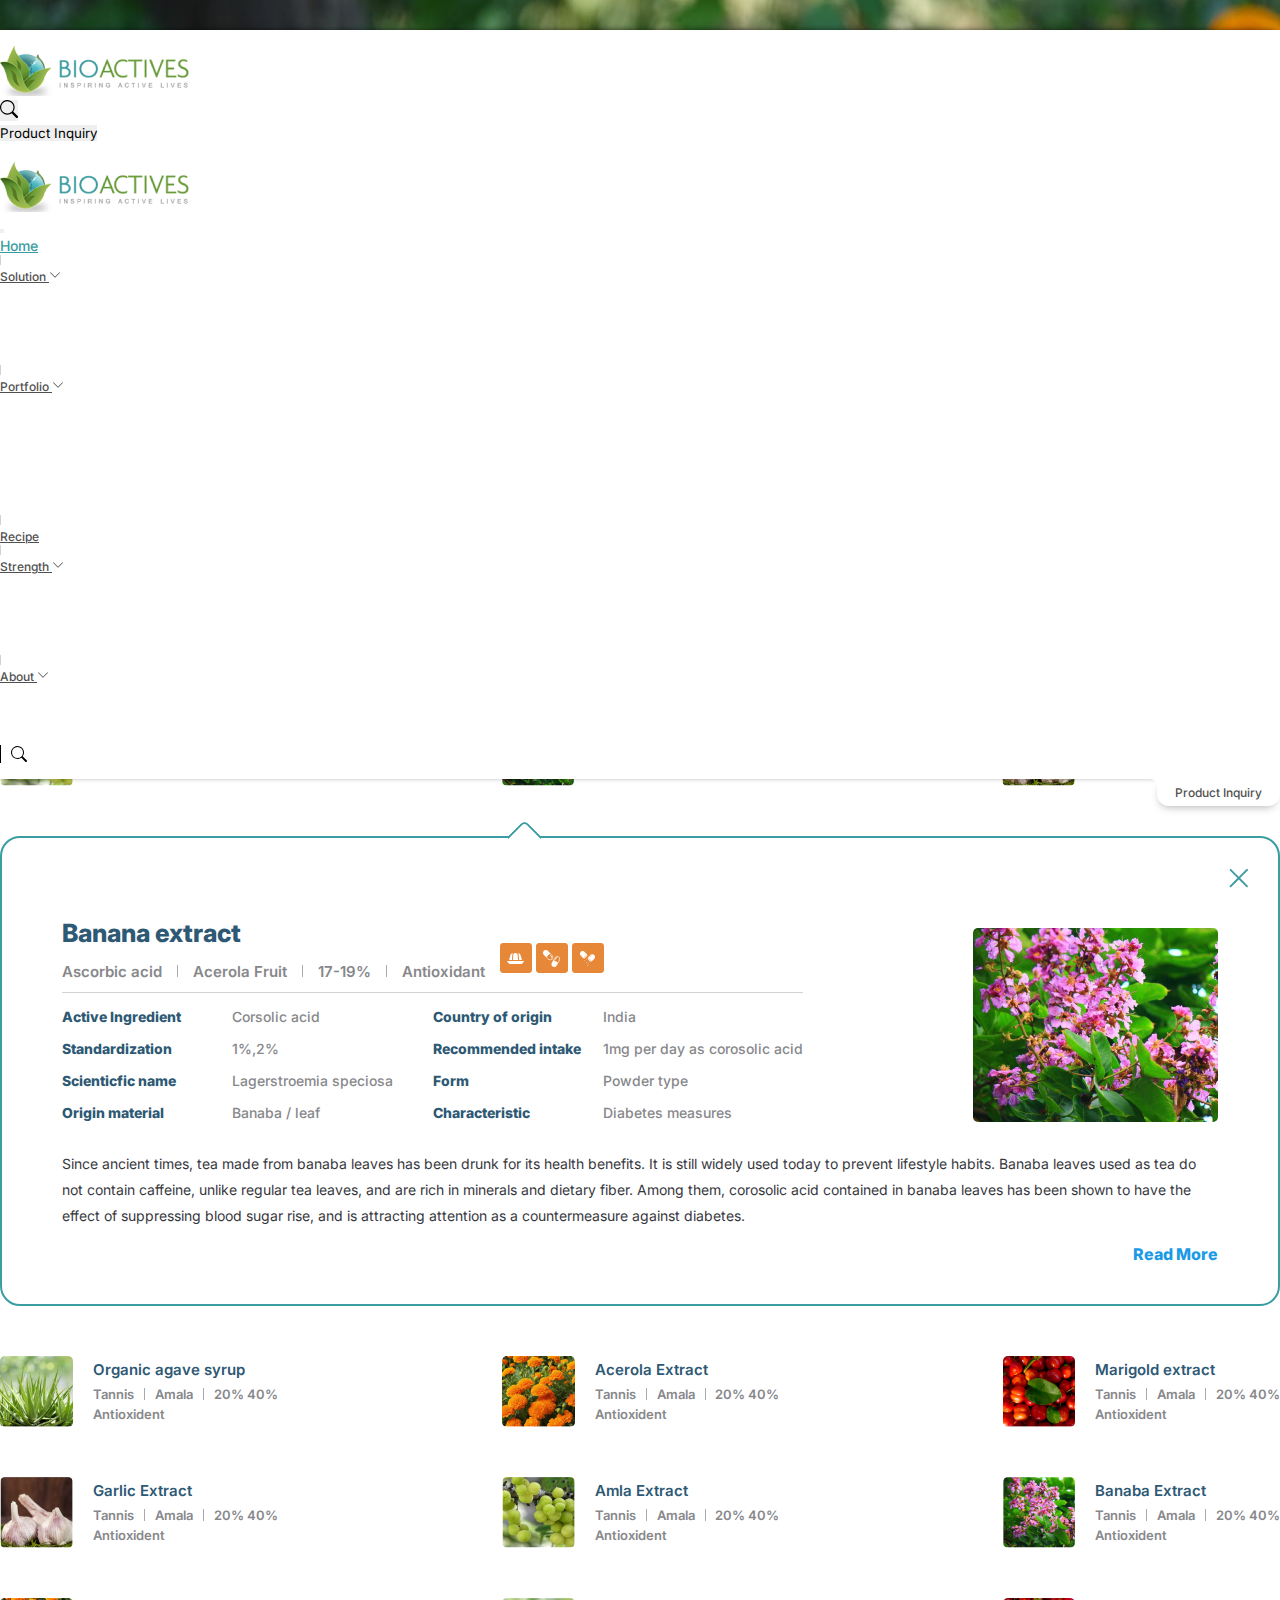
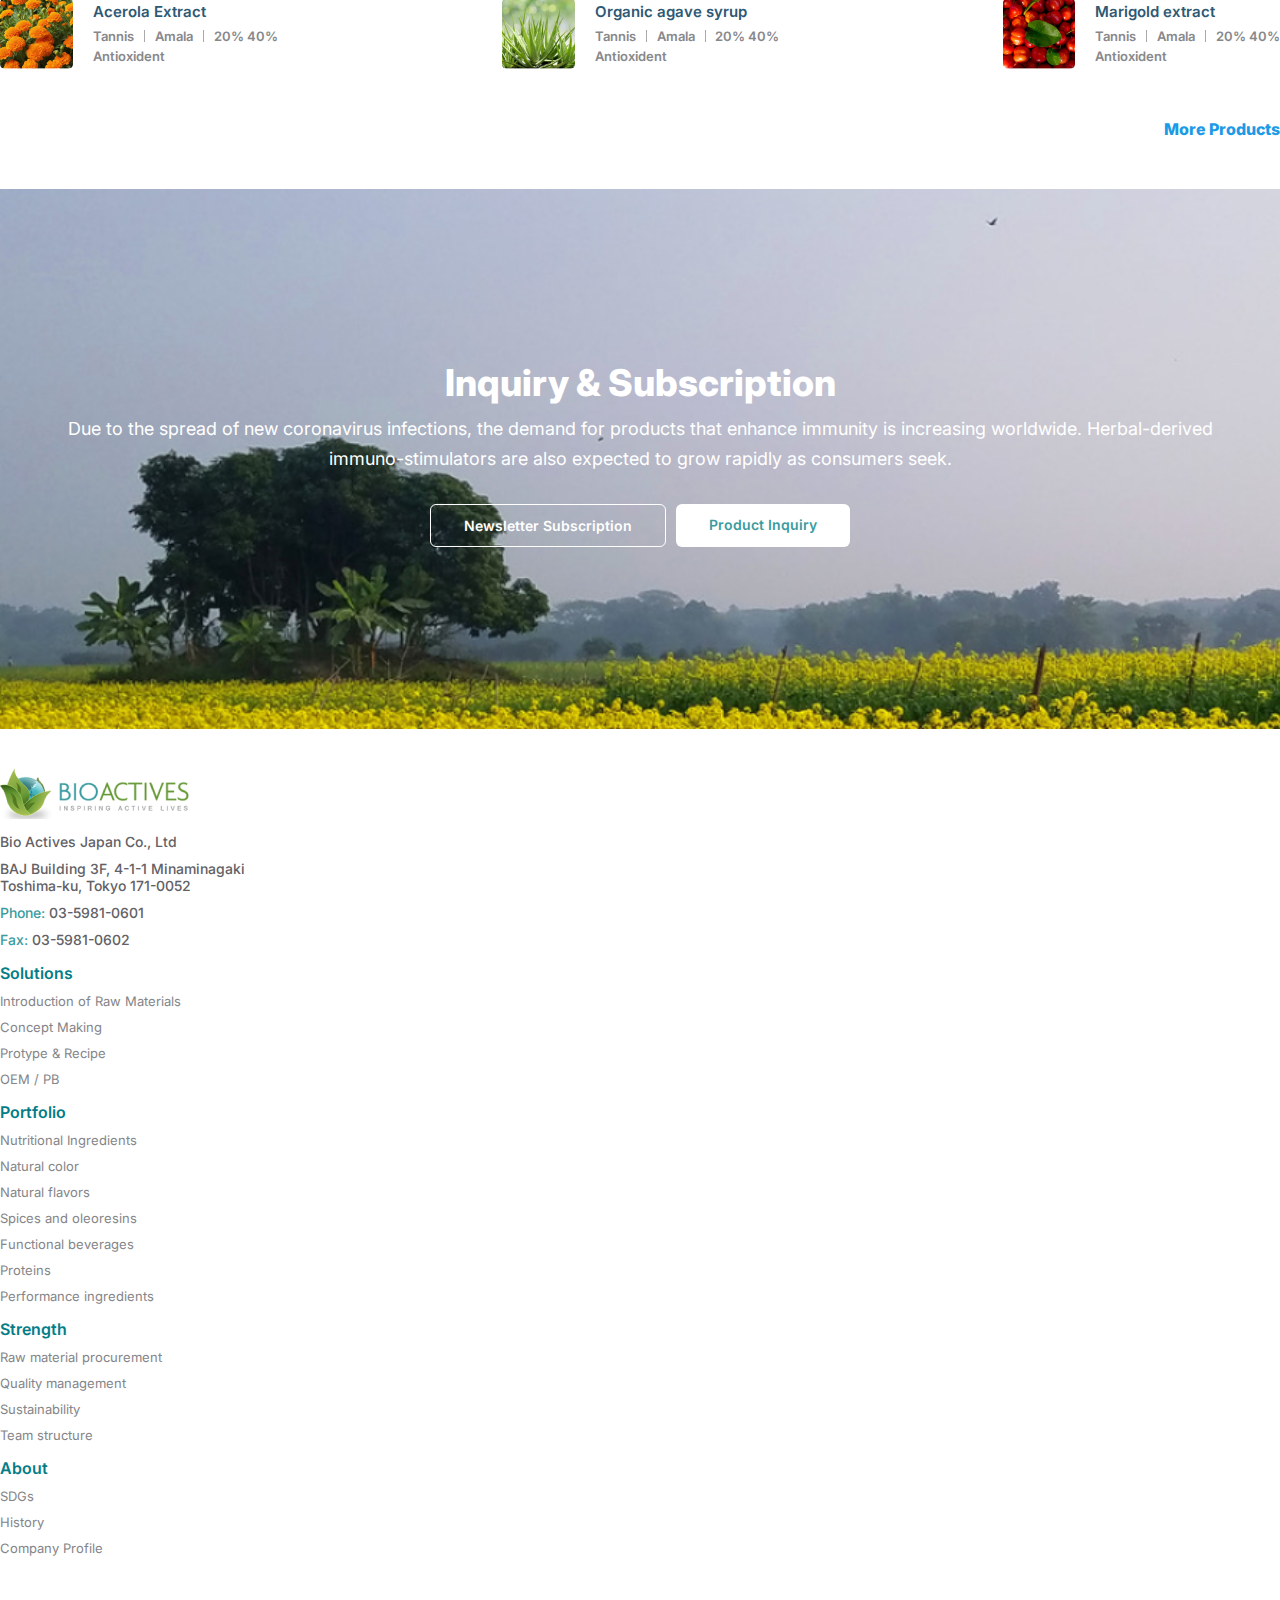
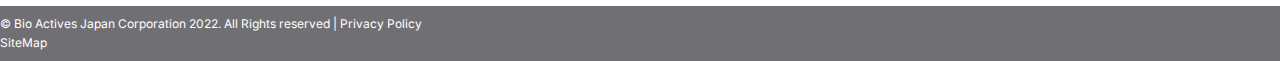
==== index.html @ 6de68b93 "27" ====
<!DOCTYPE html>
<html lang="en">
  <head>
    <meta charset="utf-8" />
    <meta name="viewport" content="width=device-width, initial-scale=1" />
    <title>Portfolio</title>
    <link
      href="https://cdn.jsdelivr.net/npm/bootstrap@5.2.3/dist/css/bootstrap.min.css"
      rel="stylesheet"
      integrity="sha384-rbsA2VBKQhggwzxH7pPCaAqO46MgnOM80zW1RWuH61DGLwZJEdK2Kadq2F9CUG65"
      crossorigin="anonymous"
    />
    <link rel="stylesheet" href="https://cdnjs.cloudflare.com/ajax/libs/font-awesome/6.1.1/css/all.min.css" integrity="sha512-KfkfwYDsLkIlwQp6LFnl8zNdLGxu9YAA1QvwINks4PhcElQSvqcyVLLD9aMhXd13uQjoXtEKNosOWaZqXgel0g==" crossorigin="anonymous" referrerpolicy="no-referrer" />
  
    <link rel="stylesheet" href="style.css" />
    <script src="custom.js"></script>

  </head>
  <body>
    <!-- Header Section -->

    <header id="header">
      <nav class="navbar navbar-expand-lg">
        <div class="container">
          <a class="navbar-brand" href="#">
            <img class="logo" src="images/bioactives-logo.png" alt="" />
          </a>
          <div class="mobile-header-items">
            <button class="navbar-toggler mob-search" type="button">
              <svg
                xmlns="http://www.w3.org/2000/svg"
                width="18"
                height="18"
                fill="currentColor"
                class="bi bi-search"
                viewBox="0 0 16 16"
              >
                <path
                  d="M11.742 10.344a6.5 6.5 0 1 0-1.397 1.398h-.001q.044.06.098.115l3.85 3.85a1 1 0 0 0 1.415-1.414l-3.85-3.85a1 1 0 0 0-.115-.1zM12 6.5a5.5 5.5 0 1 1-11 0 5.5 5.5 0 0 1 11 0"
                />
              </svg>
            </button>

            <div class="mob-search-border"></div>
            <button class="navbar-toggler mobile-inquiry-link" type="button">
              Product Inquiry
            </button>
            <div class="mob-search-border"></div>
            <button
              class="navbar-toggler"
              type="button"
              data-bs-toggle="offcanvas"
              data-bs-target="#offcanvasNavbar"
              aria-controls="offcanvasNavbar"
            >
              <span class="navbar-toggler-icon"></span>
            </button>
          </div>
          <div
            class="offcanvas offcanvas-end"
            tabindex="-1"
            id="offcanvasNavbar"
            aria-labelledby="offcanvasNavbarLabel"
          >
            <div class="offcanvas-header">
              <h5 class="offcanvas-title" id="offcanvasNavbarLabel">
                <img src="images/bioactives-logo.png" alt="">
              </h5>
              <button
                type="button"
                class="btn-close"
                data-bs-dismiss="offcanvas"
                aria-label="Close"
              ></button>
            </div>
            <div class="offcanvas-body">
              <ul
                class="navbar-nav justify-content-end align-items-lg-center flex-grow-1 pe-5"
              >
                <li class="nav-item">
                  <a class="nav-link active" aria-current="page" href="#"
                    >Home</a
                  >
                </li>
                <li><div class="vline"></div></li>
                <li class="nav-item dropdown">
                  <a
                    class="nav-link"
                    href="#"
                    role="button"
                    data-bs-toggle="dropdown"
                    aria-expanded="false"
                    id="dropdownMenuButton"
                  >
                    Solution
                    <svg
                      xmlns="http://www.w3.org/2000/svg"
                      width="12"
                      height="12"
                      fill="currentColor"
                      class="bi bi-chevron-down"
                      viewBox="0 0 16 16"
                      id="icon"
                    >
                      <path
                        fill-rule="evenodd"
                        d="M1.646 4.646a.5.5 0 0 1 .708 0L8 10.293l5.646-5.647a.5.5 0 0 1 .708.708l-6 6a.5.5 0 0 1-.708 0l-6-6a.5.5 0 0 1 0-.708"
                      />
                    </svg>
                  </a>
                  <ul class="dropdown-menu">
                    <li><a class="dropdown-item" href="#">Introduction of Raw 
                        Materials</a></li>
                    <li>
                      <a class="dropdown-item" href="#">Concept Making</a>
                    </li>
                    <li>
                      <a class="dropdown-item" href="#">Protype & Recipe</a>
                    </li>
                    <li>
                        <a class="dropdown-item" href="#">OEM / PB</a>
                      </li>
                  </ul>
                </li>
                <li><div class="vline"></div></li>
                <li class="nav-item dropdown">
                  <a
                    class="nav-link"
                    href="#"
                    role="button"
                    data-bs-toggle="dropdown"
                    aria-expanded="false"
                  >
                    Portfolio
                    <svg
                      xmlns="http://www.w3.org/2000/svg"
                      width="12"
                      height="12"
                      fill="currentColor"
                      class="bi bi-chevron-down rotate-icon"
                      viewBox="0 0 16 16"
                      id="icon"
                    >
                      <path
                        fill-rule="evenodd"
                        d="M1.646 4.646a.5.5 0 0 1 .708 0L8 10.293l5.646-5.647a.5.5 0 0 1 .708.708l-6 6a.5.5 0 0 1-.708 0l-6-6a.5.5 0 0 1 0-.708"
                      />
                    </svg>
                  </a>
                  <ul class="dropdown-menu">
                    <li><a class="dropdown-item" href="#"> Nutritional Ingredients</a></li>
                    <li>
                      <a class="dropdown-item" href="#"> ⁠Natural color</a>
                    </li>
                    <li>
                      <a class="dropdown-item" href="#">⁠Natural flavors</a>
                    </li>
                    <li>
                        <a class="dropdown-item" href="#">Spices and oleoresins</a>
                      </li>
                      <li>
                        <a class="dropdown-item" href="#">Proteins</a>
                      </li>
                      <li>
                        <a class="dropdown-item" href="#">⁠Performance ingredients</a>
                      </li>
                  </ul>
                </li>
                <li><div class="vline"></div></li>
                <li class="nav-item">
                  <a class="nav-link" href="#">Recipe</a>
                </li>
                <li><div class="vline"></div></li>
                <li class="nav-item dropdown">
                  <a
                    class="nav-link"
                    href="#"
                    role="button"
                    data-bs-toggle="dropdown"
                    aria-expanded="false"
                  >
                    Strength
                    <svg
                      xmlns="http://www.w3.org/2000/svg"
                      width="12"
                      height="12"
                      fill="currentColor"
                      class="bi bi-chevron-down rotate-icon"
                      viewBox="0 0 16 16"
                      id="icon"
                    >
                      <path
                        fill-rule="evenodd"
                        d="M1.646 4.646a.5.5 0 0 1 .708 0L8 10.293l5.646-5.647a.5.5 0 0 1 .708.708l-6 6a.5.5 0 0 1-.708 0l-6-6a.5.5 0 0 1 0-.708"
                      />
                    </svg>
                  </a>
                  <ul class="dropdown-menu">
                    <li><a class="dropdown-item" href="#">Raw material procurement</a></li>
                    <li>
                      <a class="dropdown-item" href="#">Quality management</a>
                    </li>
                    <li>
                      <a class="dropdown-item" href="#">Sustainability</a>
                    </li>
                    <li>
                        <a class="dropdown-item" href="#">Team structure</a>
                      </li>
                  </ul>
                </li>
                <li><div class="vline"></div></li>
                <li class="nav-item dropdown">
                  <a
                    class="nav-link"
                    href="#"
                    role="button"
                    data-bs-toggle="dropdown"
                    aria-expanded="false"
                  >
                    About
                    <svg
                      xmlns="http://www.w3.org/2000/svg"
                      width="12"
                      height="12"
                      fill="currentColor"
                      class="bi bi-chevron-down rotate-icon"
                      viewBox="0 0 16 16"
                      id="icon"
                    >
                      <path
                        fill-rule="evenodd"
                        d="M1.646 4.646a.5.5 0 0 1 .708 0L8 10.293l5.646-5.647a.5.5 0 0 1 .708.708l-6 6a.5.5 0 0 1-.708 0l-6-6a.5.5 0 0 1 0-.708"
                      />
                    </svg>
                  </a>
                  <ul class="dropdown-menu">
                    <li><a class="dropdown-item" href="#">SDGs</a></li>
                    <li>
                      <a class="dropdown-item" href="#">History</a>
                    </li>
                    <li>
                      <a class="dropdown-item" href="#">Company Profile</a>
                    </li>
                  </ul>
                </li>
              </ul>
              <div class="search-box">
                <div class="search-border"></div>
                <svg
                  xmlns="http://www.w3.org/2000/svg"
                  width="16"
                  height="16"
                  fill="currentColor"
                  class="bi bi-search"
                  viewBox="0 0 16 16"
                >
                  <path
                    d="M11.742 10.344a6.5 6.5 0 1 0-1.397 1.398h-.001q.044.06.098.115l3.85 3.85a1 1 0 0 0 1.415-1.414l-3.85-3.85a1 1 0 0 0-.115-.1zM12 6.5a5.5 5.5 0 1 1-11 0 5.5 5.5 0 0 1 11 0"
                  />
                </svg>
              </div>
            </div>
          </div>
        </div>
      </nav>
      <div class="container">
        <a class="inquiry-link" href="#">Product Inquiry</a>
      </div>
    </header>

    <!-- Banner section -->
    <div class="banner">
        <img class="banner-img" src="images/marigold-bg.png" alt="" />
        <div class="pmenu">
          <div class="container">
            <div class="portfmenu">
              <ul id="portfnav">
                <li class="menu-item">
                  <a href="#">
                    <p class="pfmicon">
                      <img  class="eye-icon" src="images/category/all.png" />
                    </p>
                    ALL
                  </a>
                </li>
                
                 
                
    
                <li class="menu-item">
                  <div class="pverticalline"></div>
                  <a href="#">
                    <p class="pfmicon">
                      <img src="images/category/eyecare.png" />
                    </p>
                    EYE<br/>CARE
                  </a>
                </li>
    
                <li class="menu-item">
                  <div class="pverticalline"></div>
                  <a href="#">
                    <p class="pfmicon">
                      <img src="images/category/Bonesupport.png" />
                    </p>
                    BONE<br />SUPPORT
                  </a>
                </li>
    
                <li class="menu-item">
                  <div class="pverticalline"></div>
                  <a href="#">
                    <p class="pfmicon">
                      <img src="images/category/superfoods.png" />
                    </p>
                    SUPER <br />
                    FOODS
                  </a>
                </li>
    
                <li class="menu-item">
                  <div class="pverticalline"></div>
                  <a href="#">
                    <p class="pfmicon">
                      <img src="images/category/womenshealth.png" />
                    </p>
    
                    WOMEN'S <br />
                    HEALTH
                  </a>
                </li>
    
                <li class="menu-item">
                  <div class="pverticalline"></div>
                  <a href="#">
                    <p class="pfmicon">
                      <img src="images/category/antioxidants.png" />
                    </p>
                    ANTIOXIDANTS
                  </a>
                </li>
    
                <li class="menu-item">
                  <div class="pverticalline"></div>
                  <a href="#">
                    <p class="pfmicon">
                      <img src="images/category/Brainsupport3X.png" />
                    </p>
                    BRAIN <br />
                    SUPPORT
                  </a>
                </li>
    
                <li class="menu-item">
                  <div class="pverticalline"></div>
                  <a href="#">
                    <p class="pfmicon">
                      <img src="images/category/immunity.png" />
                    </p>
                    IMMUNITY
                  </a>
                </li>
    
                <li class="menu-item">
                  <div class="pverticalline"></div>
                  <a href="#">
                    <p class="pfmicon">
                      <img src="images/category/skincare.png" />
                    </p>
                    SKIN CARE
                  </a>
                </li>
    
                <li class="menu-item">
                  <div class="pverticalline"></div>
                  <a href="#">
                    <p class="pfmicon">
                      <img src="images/category/menshealth.png" />
                    </p>
                    MEN'S <br />
                    HEALTH
                  </a>
                </li>
    
                <li class="menu-item">
                  <div class="pverticalline"></div>
                  <a href="#">
                    <p class="pfmicon">
                      <img src="images/category/sportsnutrition.png" />
                    </p>
                    SPORTS <br />
                    NUTRITION
                  </a>
                </li>
              </ul>
            </div>
          </div>
        </div>
      </div>


        <!-- Consumption Form web -->
   <div class="consumption-form-web">
    <div class="container">
      <div class="consumption-form">
        <h2>Consumption Form</h2>
        <div class="consumption-form-container">
            <a href="#">
                <div class="icon-text-container">
                    <span>ALL</span>
                  </div>
              </a>

          <a class="drink-icon" href="#">
            <div class="icon-text-container justify-content-end">
                <img class="drink-img icon  i-gray"  width="23" height="23" src="images/consumption_form/Drink.svg" />
                <img  class="drink-img icon i-white" src="images/consumption_form/drink-white.svg" />
                <span>Drink</span>
              </div>
          </a>
          
          <a href="#">
            <div class="icon-text-container">
                <img  class="icon  i-gray" src="images/consumption_form/jelly.svg" />
                <img  class="icon i-white" src="images/consumption_form/jelly-white.svg" />
                <span>Jelly</span>
              </div>
          </a>

          <a href="#">
            <div class="icon-text-container">
                <img  class="icon  i-gray" src="images/consumption_form/Tablet.svg" />
                <img  class="icon i-white" src="images/consumption_form/tablet-white.svg" />
                <span>Tablet</span>
              </div>
          </a>

          <a href="#">
            <div class="icon-text-container">
                <img  class="icon  i-gray" src="images/consumption_form/alternativemeat.svg" />
                <img  class="icon i-white" src="images/consumption_form/meat-white.svg" />
                <span>Alternative Meat</span>
              </div>
          </a>

          <a href="#">
            <div class="icon-text-container">
                <img  class="icon i-gray" src="images/consumption_form/watersoluble.svg" />
                <img  class="icon i-white" src="images/consumption_form/water-soluble-white.svg" />
                <span>Water Soluble</span>
              </div>
          </a>

          <a href="#">
            <div class="icon-text-container">
                <img  class="icon i-gray" src="images/consumption_form/sidedish.svg" />
                <img  class="icon i-white" src="images/consumption_form/sidedish-white.svg" />
                <span>Side Dish</span>
              </div>
          </a>

          <a href="#">
            <div class="icon-text-container">
                <img  class="icon  i-gray" src="images/consumption_form/noodles.svg" />
                <img  class="icon i-white" src="images/consumption_form/noodles-white.svg" />
                <span>Noodles</span>
              </div>
          </a>

          <a href="#">
            <div class="icon-text-container">
                <img  class="icon  i-gray" src="images/consumption_form/oilsoluble.svg" />
                <img  class="icon i-white" src="images/consumption_form/oil-white.svg" />
                <span>Oil Soluble</span>
              </div>
          </a>

          <a href="#">
            <div class="icon-text-container">
                <img  class="icon  i-gray" src="images/consumption_form/softcapsule.svg" />
                <img  class="icon i-white" src="images/consumption_form/soft-white.svg" />
                <span>Soft Capsule</span>
              </div>
          </a>

          <a href="#">
            <div class="icon-text-container">
                <img  class="icon  i-gray" src="images/consumption_form/hardcapsule.svg" />
                <img  class="icon i-white" src="images/consumption_form/hard-white.svg" />
                <span>Hard Capsule</span>
              </div>
          </a>
          

        </div>
      </div>
    </div>
   </div>

    <!-- Consumption Form Mobile-->
   <div class="container">
    <div class="consumption-form-mobile">
      <div class="cf-select-menu">
        <div class="cf-select">
          <span>Consumption Form</span>
          <i class="fas fa-angle-down"></i>
        </div>
        <div class="cf-options-list">
          <div class="cf-option"><input type="checkbox">Drink</div>
          <div class="cf-option"> <input type="checkbox">Jelly</div>
          <div class="cf-option"> <input type="checkbox">Tablet</div>
          <div class="cf-option"> <input type="checkbox">Alternative Meat</div>
          <div class="cf-option"> <input type="checkbox">Water Soluble</div>
          <div class="cf-option"> <input type="checkbox">Side Dish</div>
          <div class="cf-option"> <input type="checkbox">Noodles</div>
          <div class="cf-option"> <input type="checkbox"> Soluble</div>
          <div class="cf-option"> <input type="checkbox">Soft Capsule</div>
          <div class="cf-option"> <input type="checkbox">Hard Capsule</div>
        </div>
      </div>
     </div>
   </div>

   <!-- Product Filter Section-->
    <div class="container">
      <div class="product-result-set">
        <div class="product-bread-crum">
          <div class="product-title">
            <h2>Functional Ingredients</h2>
            <p><span class="crum1" >Ingredients</span>  <span class="crum2">> Functional Ingredients</span></p>
          </div>
        </div>
        <div class="product-resut">
          <p><span class="presult-count">50</span> Products Found</p>
        </div>
      </div>

    </div>

    
    <!-- Product List -->
    <section>
        <div class="container">
            <div class="row">
                <div class="product-list-items">
                    <div class="product-list-item">
                        <div class="product-thumbnail-img">
                            <img src="images/amla.png" alt="" />
                          </div>
                          <div class="product-content">
                            <h4>Amla Extract</h4>
                            <div class="product-tags">
                              <p class="product-tag-item">Tannis</p>
                              <div class="p_v_line"></div>
                              <p class="product-tag-item">Amala</p>
                              <div class="p_v_line"></div>
                              <p>20% 40%</p>
                            </div>
                            <p class="tag-block">Antioxident</p>
                          </div>
                    </div>
                    <div class="product-list-item">
                        <div class="product-thumbnail-img">
                            <img src="images/banana.png" alt="" />
                          </div>
                          <div class="product-content">
                            <h4>Banaba Extract</h4>
                            <div class="product-tags">
                              <p class="product-tag-item">Tannis</p>
                              <div class="p_v_line"></div>
                              <p class="product-tag-item">Amala</p>
                              <div class="p_v_line"></div>
                              <p>20% 40%</p>
                            </div>
                            <p class="tag-block">Antioxident</p>
                          </div>
                    </div>
                    <div class="product-list-item">
                        <div class="product-thumbnail-img">
                            <img src="images/garlic.png" alt="" />
                          </div>
                          <div class="product-content">
                            <h4>Garlic Extract</h4>
                            <div class="product-tags">
                              <p class="product-tag-item">Tannis</p>
                              <div class="p_v_line"></div>
                              <p class="product-tag-item">Amala</p>
                              <div class="p_v_line"></div>
                              <p>20% 40%</p>
                            </div>
                            <p class="tag-block">Antioxident</p>
                          </div>
                    </div>
                </div>
            </div>
            <div class="product-details-card">
                <div class="product-card">
                    <div class="active-indicator">

                    </div>
                    <img src="images/close.svg" class="product-close" alt="">
                    <div class="product-content-hover">
                        <div class="product-content-hover-left">
                            <div class="mobile-screen">
                              <div class="d-flex product-mob-container align-items-center">
                                <div class="product-img-mob-left">
                                    <img src="images/banaba-small.png" width="113" height="113" alt="">
                                  </div>
                                  <div class="product-content-mob-right">
                                      <div class="product-card-icons">
                                          <img src="images/jelly.png"  width="25">
                                          <img src="images/tablet.png" width="25">
                                          <img src="images/tabletss.png" width="25">
                                      </div>
                                      <h4>Banana extract</h4>
                                      <div class="product-tags-mob">
                                          <p class="product-tag-item">Ascorbic</p>
                                          <div class="p_v_line"></div>
                                          <p class="product-tag-item">Acerola</p>
                                          <div class="p_v_line"></div>
                                          <p class="product-tag-item">17-19%</p>
                                          <!-- <div class="p_v_line"></div> -->
                                          <p class="product-tag-item">Antioxidant</p>
                                      </div>
                                  </div>
                              </div>
                            </div>
                          <h4 class="web-title">Banana extract</h4>
                          <div class="product-tags">
                            <p class="product-tag-item">Ascorbic acid</p>
                            <div class="p_v_line"></div>
                            <p class="product-tag-item">Acerola Fruit</p>
                            <div class="p_v_line"></div>
                            <p class="product-tag-item">17-19%</p>
                            <div class="p_v_line"></div>
                            <p class="product-tag-item">Antioxidant</p>
                            <div class="product-card-icons">
                                <img src="images/jelly.png" alt="">
                                <img src="images/tablet.png" alt="">
                                <img src="images/tabletss.png" alt="">
                            </div>
                          </div>
                          <div class="product-name-list">
                            <div class="list-set">
                              <div class="product-column">
                                <div class="item">
                                  <h5>Active Ingredient</h5>
                                  <p>Corsolic acid</p>
                                </div>
                                <div class="item">
                                  <h5>Standardization</h5>
                                  <p>1%,2%</p>
                                </div>
                                <div class="item">
                                  <h5>Scienticfic name</h5>
                                  <p>Lagerstroemia speciosa</p>
                                </div>
                                <div class="item">
                                  <h5>Origin material</h5>
                                  <p>Banaba / leaf</p>
                                </div>
                              </div>
                            </div>
                            <div class="list-set">
                              <div class="product-column">
                                <div class="item">
                                  <h5>Country of origin</h5>
                                  <p>India</p>
                                 </div>
                                <div class="item">
                                  <h5>Recommended intake</h5>
                                  <p>1mg per day as corosolic acid</p>
                                 </div>
                                <div class="item">
                                  <h5>Form</h5>
                                  <p>Powder type</p>
                                 </div>
                                <div class="item">
                                  <h5>Characteristic</h5>
                                  <p>Diabetes measures</p>
                                  </div>
                              </div>
                            </div>
                           
                          </div>
                        </div>
                        <div class="product-content-hover-right">
                          <img src="images/banaba-big.png" alt="" />
                        </div>
                      </div>
                   <div><p class="product-grid-description">Since ancient times, tea made from banaba leaves has been drunk for its health benefits. It is still widely used today to prevent lifestyle habits. Banaba leaves used as tea do not contain caffeine, unlike regular tea leaves, and are rich in minerals and dietary fiber. Among them, corosolic acid contained in banaba leaves has been shown to have the effect of suppressing blood sugar rise, and is attracting attention as a countermeasure against diabetes.</p></div>
                    <div class="readmore-link">
                        <a href="product-details.html" target="_blank">Read More</a>
                      </div>
                </div>
            </div>
            <div class="row">
                <div class="product-list-items">
                    <div class="product-list-item">
                        <div class="product-thumbnail-img">
                            <img src="images/organic.png" alt="" />
                          </div>
                          <div class="product-content">
                            <h4>Organic agave syrup</h4>
                            <div class="product-tags">
                              <p class="product-tag-item">Tannis</p>
                              <div class="p_v_line"></div>
                              <p class="product-tag-item">Amala</p>
                              <div class="p_v_line"></div>
                              <p>20% 40%</p>
                            </div>
                            <p class="tag-block">Antioxident</p>
                          </div>
                    </div>
                    <div class="product-list-item">
                        <div class="product-thumbnail-img">
                            <img src="images/margigold.png" alt="" />
                          </div>
                          <div class="product-content">
                            <h4>Acerola Extract</h4>
                            <div class="product-tags">
                              <p class="product-tag-item">Tannis</p>
                              <div class="p_v_line"></div>
                              <p class="product-tag-item">Amala</p>
                              <div class="p_v_line"></div>
                              <p>20% 40%</p>
                            </div>
                            <p class="tag-block">Antioxident</p>
                          </div>
                    </div>
                    <div class="product-list-item">
                        <div class="product-thumbnail-img">
                            <img src="images/berry.png" alt="" />
                          </div>
                          <div class="product-content">
                            <h4>Marigold extract</h4>
                            <div class="product-tags">
                              <p class="product-tag-item">Tannis</p>
                              <div class="p_v_line"></div>
                              <p class="product-tag-item">Amala</p>
                              <div class="p_v_line"></div>
                              <p>20% 40%</p>
                            </div>
                            <p class="tag-block">Antioxident</p>
                          </div>
                    </div>
                </div>
            </div>
            <div class="row">
                <div class="product-list-items">
                    <div class="product-list-item">
                        <div class="product-thumbnail-img">
                            <img src="images/garlic.png" alt="" />
                          </div>
                          <div class="product-content">
                            <h4>Garlic Extract</h4>
                            <div class="product-tags">
                              <p class="product-tag-item">Tannis</p>
                              <div class="p_v_line"></div>
                              <p class="product-tag-item">Amala</p>
                              <div class="p_v_line"></div>
                              <p>20% 40%</p>
                            </div>
                            <p class="tag-block">Antioxident</p>
                          </div>
                    </div>
                    <div class="product-list-item">
                        <div class="product-thumbnail-img">
                            <img src="images/amla.png" alt="" />
                          </div>
                          <div class="product-content">
                            <h4>Amla Extract</h4>
                            <div class="product-tags">
                              <p class="product-tag-item">Tannis</p>
                              <div class="p_v_line"></div>
                              <p class="product-tag-item">Amala</p>
                              <div class="p_v_line"></div>
                              <p>20% 40%</p>
                            </div>
                            <p class="tag-block">Antioxident</p>
                          </div>
                    </div>
                    <div class="product-list-item">
                        <div class="product-thumbnail-img">
                            <img src="images/banana.png" alt="" />
                          </div>
                          <div class="product-content">
                            <h4>Banaba Extract</h4>
                            <div class="product-tags">
                              <p class="product-tag-item">Tannis</p>
                              <div class="p_v_line"></div>
                              <p class="product-tag-item">Amala</p>
                              <div class="p_v_line"></div>
                              <p>20% 40%</p>
                            </div>
                            <p class="tag-block">Antioxident</p>
                          </div>
                    </div>
                  
                </div>
            </div>
            <div class="row">
                <div class="product-list-items">
                    <div class="product-list-item">
                        <div class="product-thumbnail-img">
                            <img src="images/margigold.png" alt="" />
                          </div>
                          <div class="product-content">
                            <h4>Acerola Extract</h4>
                            <div class="product-tags">
                              <p class="product-tag-item">Tannis</p>
                              <div class="p_v_line"></div>
                              <p class="product-tag-item">Amala</p>
                              <div class="p_v_line"></div>
                              <p>20% 40%</p>
                            </div>
                            <p class="tag-block">Antioxident</p>
                          </div>
                    </div>

                    <div class="product-list-item">
                        <div class="product-thumbnail-img">
                            <img src="images/organic.png" alt="" />
                          </div>
                          <div class="product-content">
                            <h4>Organic agave syrup</h4>
                            <div class="product-tags">
                              <p class="product-tag-item">Tannis</p>
                              <div class="p_v_line"></div>
                              <p class="product-tag-item">Amala</p>
                              <div class="p_v_line"></div>
                              <p>20% 40%</p>
                            </div>
                            <p class="tag-block">Antioxident</p>
                          </div>
                    </div>
                  
                    <div class="product-list-item">
                        <div class="product-thumbnail-img">
                            <img src="images/berry.png" alt="" />
                          </div>
                          <div class="product-content">
                            <h4>Marigold extract</h4>
                            <div class="product-tags">
                              <p class="product-tag-item">Tannis</p>
                              <div class="p_v_line"></div>
                              <p class="product-tag-item">Amala</p>
                              <div class="p_v_line"></div>
                              <p>20% 40%</p>
                            </div>
                            <p class="tag-block">Antioxident</p>
                          </div>
                    </div>
                </div>
            </div>

            <div class="row">
                <div class="container">
                  <div class="more-products-btn">
                    <a href="#">More Products</a>
                  </div>
                </div>
            </div>
        </div>
    </section>



   


    <!-- Footer section -->

    <Footer>
        <!-- section-1 inquiry & subscription -->
        <section>
            <div class="inquiry-subcription">
                <!-- <img src="images/footer-inquiry-bg.png" alt=""> -->
              <div class="container">
                <div class="inquiry-content">
                    <h3>Inquiry & Subscription</h3>
                    <p>Due to the spread of new coronavirus infections, the demand for products that enhance immunity is increasing worldwide.
                        Herbal-derived immuno-stimulators are also expected to grow rapidly as consumers seek.</p>
                    <div class="inquiry-btns">
                        <a class="btn-subscription" href="#">Newsletter Subscription</a>
                        <a class="btn-enquiry" href="#">Product Inquiry</a>
                    </div>
                </div>
              </div>
            </div>
        </section>

         <!-- section-2 Quick Links -->

         <section>
         <div class="quick-links">
            <div class="container">
                <div class="row justify-content-between">
                    <div class="col-sm-12 col-lg-3">
                        <img src="images/bioactives-logo.png" alt="">
                        <ul class="address">
                            <li>Bio Actives Japan Co., Ltd</li>
                            <li>BAJ Building 3F, 4-1-1 Minaminagaki<br>Toshima-ku, Tokyo 171-0052</li>
                            <div class="footer-contact-info">
                              <li><span>Phone:</span> 03-5981-0601</li>
                              <li><span>Fax:</span> 03-5981-0602</li>
                            </div>
                        </ul>
                    </div>
                    <div class="col-sm-12 col-lg-2">
                        <h4>Solutions</h4>
                        <ul>
                            <li>Introduction of Raw Materials</li>
                            <li>Concept Making</li>
                            <li>Protype & Recipe</li>
                            <li>OEM / PB</li>
                        </ul>
                    </div>
                    <div class="col-sm-12 col-lg-2">
                        <h4>Portfolio</h4>
                        <ul>
                            <li>Nutritional Ingredients</li>
                            <li>Natural color</li>
                            <li>Natural flavors</li>
                            <li>Spices and oleoresins</li>
                            <li>Functional beverages</li>
                            <li>Proteins</li>
                            <li>Performance ingredients</li>
                        </ul>
                    </div>
                    <div class="col-sm-12 col-lg-2">
                        <h4>Strength</h4>
                        <ul>
                            <li>Raw material procurement</li>
                            <li>Quality management</li>
                            <li>Sustainability</li>
                            <li>Team structure</li>
                        </ul>
                    </div>
                    <div class="col-sm-12 col-lg-2">
                        <h4>About</h4>
                        <ul>
                            <li>SDGs</li>
                            <li>History</li>
                            <li>Company Profile</li>
                        </ul>
                    </div>
                </div>
            </div>
         </div>
         </section>

          <!-- section-3 copyright -->
          <section>
           <div class="copy-right">
            <div class="container">
                <div class="row  align-items-center">
                    <div class=" col-8">
                        <p>© Bio Actives Japan Corporation 2022. All Rights reserved   |  Privacy Policy</p>
                    </div>
                    <div class=" col-4 text-end">
                        <a href="#">SiteMap</a>
                    </div>
                </div>
            </div>
           </div>
          </section>
    </Footer>








    <script>
      window.addEventListener("scroll", function () {
        var header = document.getElementById("header");
        if (window.scrollY === 0) {
          header.classList.remove("sticky");
        } else {
          header.classList.add("sticky");
        }
      });
    </script>

<script>
    const select = document.querySelector(".cf-select");
const options_list = document.querySelector(".cf-options-list");
const options = document.querySelectorAll(".cf-option");

//show & hide options list
select.addEventListener("click", () => {
options_list.classList.toggle("cf-active");
select.querySelector(".fa-angle-down").classList.toggle("fa-angle-up");
});
  </script>

    <script
      src="https://cdn.jsdelivr.net/npm/bootstrap@5.2.3/dist/js/bootstrap.bundle.min.js"
      integrity="sha384-kenU1KFdBIe4zVF0s0G1M5b4hcpxyD9F7jL+jjXkk+Q2h455rYXK/7HAuoJl+0I4"
      crossorigin="anonymous"
    ></script>
  </body>
</html>
---- style.css ----
/* DarkBlue - #2E5974

LightBlue - #037D88

Darkgray - #626166
lightgrays - #737477

bg-dark-gray - #706F74
bg-light-gray - #D9D9D9
bg-lightest-gray - #FBFBFB
gray-border - #D4D5D6

white - #FFFFFF

btn-border-color - #C0DFE0

header-text - #505050

para-text - #37383D

para-text-big - #5B5C60

vline - #D2D2D2 */

@import url("https://fonts.googleapis.com/css2?family=Inter:wght@100..900&display=swap");

* {
  margin: 0;
  padding: 0;
  box-sizing: border-box;
  font-family: "Inter", sans-serif;
}

body {
  margin: 0;
  padding: 0;
}

ul{
    padding: 0;
    margin: 0;
}

li{
    list-style: none;
}

h1 {
  color: #2e5974;
  font-size: 34px;
  line-height: 48px;
  font-weight: 900;
  margin-bottom: 10px;
}

h2 {
  color: #399da2;
  font-size: 34px;
  font-weight: bold;
  margin: 0;
}

h3{
    font-size: 22px;
    color: #2E5974;
    font-weight: 600;
    margin: 0;
}

/* Header CSS */

header {
  position: absolute;
  width: 100%;
  top: 30px;
  transition: top 0.3s;
  z-index: 9999;
}

nav{
  box-shadow: -2px -1px 7px -3px rgb(0 0 0);
}

nav.navbar.navbar-expand-lg {
  padding: 1rem 0rem;
}

.dropdown-menu{
    border: none;
    box-shadow: -2px -1px 7px -3px rgb(168 168 168 / 24%);
}

.dropdown-item{
  margin: 8px 0px;
}




.dropdown-item:focus, .dropdown-item:hover{
    background-color: #399DA2;
    color: white;
}

.sticky {
  position: fixed;
  top: 0;
}

nav {
  background-color: #ffffff;
}


.dropdown-menu {
  opacity: 0;
  visibility: hidden;
  transform-origin: top;
  animation-fill-mode: forwards; 
  transform: scale(0.9, 0.7) translateY(-20px);
  transition: all 0.3s ease;
}
.dropdown-menu.show {
  transform: scale(1, 1) translateY(0);  
  opacity: 1;
  visibility: visible;
}





.navbar-toggler:focus {
  outline: none;
  box-shadow: none;
}

.navbar-toggler {
  border: none;
}

.inquiry-link {
  text-decoration: none;
  background-color: #ffffff;
  color: #505050;
  font-size: 12px;
  float: right;
  padding: 6px 18px;
  font-weight: 500;
  border-bottom-right-radius: 12px;
  border-bottom-left-radius: 12px;
  position: relative;
  box-shadow: -1px 5px 8px -4px rgb(0 0 0 / 30%);
}

.inquiry-link::before {
  content: "";
  position: absolute;
  top: 0px;
  height: 18px;
  left: -7px;
  width: 7px;
  border-top-right-radius: 25px;
  box-shadow: 0 -10px 0 0 #ffffff;
}

.inquiry-link::after {
  content: "";
  position: absolute;
  top: 0px;
  height: 18px;
  right: -7px;
  width: 7px;
  border-top-left-radius: 25px;
  box-shadow: 0 -10px 0 0 #ffffff;
}

.rotate-up {
  transform: rotate(180deg);
  transition: transform 0.3s ease;
}

.navbar-collapse {
  justify-content: flex-end;
}

.vline {
  width: 0.8px;
  background-color: #d2d2d2;
  height: 10px;
}

.search-box {
  display: flex;
  align-items: center;
  gap: 10px;
}

.bi-search {
  color: #000000;
}

.search-border {
  background-color: #000000;
  width: 1px;
  height: 18px;
}


/* Product List CSS */


.banner {
    position: relative;
  }
  
  .banner-img {
    width: 100%;
    height: 400px;
    object-fit: cover;
    object-position: center;
  }
  
  .pmenu {
    background: rgba(0, 0, 0, 65%);
    position: absolute;
    bottom: 0;
    left: 0;
    right: 0;
  }
  
  #portfnav {
    list-style: none;
    margin: 0;
    display: flex;
    justify-content: flex-start;
    padding: 0;
  }
  
  #portfnav > li {
    /* position: relative; */
    z-index: 5;
    /* max-width: 115px; */
    text-align: center;
    width: 10%;
    display: flex;
    align-items: center;
  }
  
  #portfnav > li > a {
    width: 100%;
    display: block;
    padding: 20px 10px;
    font-size: 11px;
    font-weight: 500;
    line-height: 14px;
    text-transform: uppercase;
    text-decoration: none;
  }
  
  #portfnav a {
    color: #fff;
  }
  
  .pfmicon {
    height: 40px;
    display: flex;
    justify-content: center;
    align-items: center;
    margin: 0 auto 5px !important;
    padding: 0;
  }
  
  .pfmicon img {
    max-width: 35px;
    max-height: 35px;
  }
  
  .eye-icon {
    width: 25px;
  }
  
  .pverticalline {
    height: 30px;
    width: 0.4px;
    align-self: center;
    background-color: #d9d9d954;
  }
  
  #portfnav .active {
    background-color: rgba(57, 157, 162, 0.6);
  }
  
  #portfnav > li {
    transition: background-color 0.3s ease;
  }
  
  #portfnav > li:hover {
    background-color: rgba(57, 157, 162, 0.6); 
  }

  .menu-item a,
  .menu-item .pfmicon img {
    transition: transform 0.3s ease;
  }
  
  .menu-item:hover a {
    transform: scale(1.1);
  }
  
  .menu-item:hover .pfmicon img {
    transform: scale(1.1);
  }

  .pverticalline{
    transition: width 0.3s ease;
  }

  
  
  #portfnav > li:hover > .pverticalline {
    width: 0px;
  }
  
  #portfnav > li:hover + li > .pverticalline {
    width: 0px;
  }
  
  /* --------------consumption-form--------------- */
  
  .consumption-form h2 {
    font-size: 16px;
    color: #399da2;
    font-weight: 800;
    margin: 40px 0px 20px 0px;
  }
  
  .consumption-form-container {
    display: flex;
    gap: 23px;
    align-items: center;
    flex-wrap: wrap;
  }
  
  .consumption-form-container a {
    font-size: 13px;
    font-weight: 600;
    text-decoration: none;
    color: rgba(55, 56, 61, 0.8);
    border-radius: 5px;
    border: 1px solid #f0f0f0;
    background-color: rgb(239 247 247);
  }
  
  .consumption-form-container a:hover {
    background-color: #3a999d;
    color: #fff;
  }
  
  .icon-text-container {
    display: flex;
    align-items: center;
    padding: 10px 20px;
  }
  
  .icon {
    width: 24px;
    height: 24px;
    margin-right: 8px;
  }
  
  .i-white {
    display: none;
  }
  
  .consumption-form-container a:hover .i-gray {
    display: none;
  }
  
  .consumption-form-container a:hover .i-white {
    display: block;
  }
  
  
  /* filter title */
  
  .product-title h2 {
    font-size: 34px;
    color: #399da2;
    font-weight: 500;
    margin: 0px 0px 5px 0px;
  }
  
  .product-result-set {
    display: flex;
    justify-content: space-between;
    align-items: center;
    margin: 40px 0px 10px 0px;
  }
  
  .crum1 {
    color: #aeafaf;
    font-size: 12px;
  }
  
  .crum2 {
    color: #399da2;
    font-size: 12px;
    font-weight: 600;
  }
  
  .product-resut p {
    color: #399da2;
    font-size: 12px;
    font-weight: 600;
  }
  
  .presult-count {
    color: #399da2;
    font-size: 31px;
    font-weight: 400;
  }
  
  .consumption-form-mobile {
    display: none;
  }
  
  .consumption-form-web {
    display: block;
  }

/* ----------------Product List CSS------------ */


/* Product Banner Details CSS */

.product-details-banner img {
  width: 100%;
  height: 400px;
  object-fit: cover;
}

.navbar-nav li a {
  font-size: 12px;
  font-weight: 500;
  color: #505050;
}

.navbar-nav .nav-link.active {
  color: #399da2;
  font-size: 14px;
}

.nav-link{
  transition: all .3s ease;
}

.nav-link:hover{
 
    transform: scale(1.2);
  color: #399da2;
}

.nav-item .rotate-icon {
  transition: transform 0.3s ease; 
}

.nav-link.show .bi-chevron-down {
  transform: rotate(180deg);
}

.banner-text {
  display: none;
}



/* Product Ingredints section -1 */

.ingridents-list {
  background-color: #fbfbfb;
  border: 0.5px solid #d4d5d6;
  border-radius: 10px;
  padding: 15px 16px;
}

.product-img{
  width: 100%;
}

.ingridents-item {
  padding: 18px 20px 0px 18px;
}

.ingridents-items {
  display: flex;
  gap: 12px;
  margin-bottom: 10px;
}
.ingridents-title {
  width: 135px;
}

.ingridents-desc {
  width: 160px;
}

.ingridents-title,
.ingridents-sperator {
  font-size: 14px;
  font-weight: 800;
  color: #2e5974;
}

.ingridents-desc {
  color: #5e5f63;
  font-size: 14px;
  font-weight: 400;
}

.pd-consumption-form{
    border-bottom: 1px solid #D9D9D9;
    justify-content: space-between;
    padding: 15px 25px 15px 0px;
    margin-bottom: 15px;
}


.consumptions-item p{
    color: #87888B;
    font-size: 12px;
    font-weight: 500;
    margin: 0;
    margin-top: 8px;
}



.product-desc p{
    color: #5F6064;
    font-size: 13px;
    font-weight: 400;
    line-height: 24px;
    padding-right: 10px;
}

.product-category-btn{
 gap: 8px;
}

.product-category-btn button{
color: #4EA3A7;
padding: 4px 18px;
font-size: 13px;
font-weight: 600;
line-height: 30px;
border: 1px solid #C0DFE0;
border-radius: 4px;
background-color: #F1F8F8;
cursor: default;
}

.mobile-screen{
display: none;
}


/* section-2 css */

.product-functionality{
    background-color: #ECECEC;
}


.functional-list ul li::before {
    content: ""; 
     display: inline-block; 
      width: 14px;
         height: 14px; 
            background-image: url('images/product_details/Tick.png'); 
            background-repeat: no-repeat;
             background-size: contain; 
     margin-right: 8px; 

    }


    .functional-list ul li{
        color: #5B5C60;
        font-size: 20px;
        font-weight: 700;
        line-height: 25px;
        margin-bottom: 35px;
    }


    /* section-3 css */

    .product-intoduction{
        background-color: #399DA2;
    }

    .product-intro-content h4{
        color: #ffffff;
        font-size: 34px;
        font-weight: 900;
        line-height: 48px;
        margin-bottom: 20px;
    }

    .product-intro-content ul li{
        color: #ffffff;
        font-size: 20px;
        line-height: 30px;
        font-weight: 400;
        list-style:disc;
        margin-bottom: 15px;
    }

    .intro-list{
        padding-left: 15px;
        width: 80%;
    }

    .product-intro-img img{
        width: 100%;
    }


    /* section-4 CSS */ 

    .product-features{
        background-color: #ffffff;
        padding: 60px 0px;
    }

    .product-features h1{
        margin-bottom: 30px;
    }

    .feature-item{
        position: relative;
    }

    .feature-item-img{
        width: 100%;
        top: 0;
        left: 0;
        bottom: 0;
        right: 0;
    }

    .feature-item-text{
        color: #ffffff;
        font-size: 24px;
        font-weight: 700;
        line-height: 28px;
        position: absolute;
        bottom: 10px;
        left: 20px;
    }


    .product-recipe{
        background-color: #F4F4F4;
        padding: 40px 0px;
    }

    .product-recipe h1{
        margin-bottom: 30px;
    }


    .recipe-item{
        gap: 20px;
        align-items: center;
        margin-bottom: 0;
    }

    .margin-btm{
        margin-bottom: 40px;
    }

    .recipe-item p{
        font-size: 18px;
        font-weight: 700;
        line-height: 22px;
        width: 50%;
        color: #037D88;
        margin: 0;
    }


    /* Footer CSS */

    .inquiry-content h3{
        color: #ffffff;
        font-size: 37px;
        font-weight: 800;
        line-height: 23px;
        margin-bottom: 20px;
    }

    .inquiry-content p{
        color: #ffffff;
        font-size: 18px;
        font-weight: 400;
        line-height: 30px;
        margin-bottom: 30px;
        padding: 0px 60px;
    }

    .btn-subscription{
        color: #ffffff;
        border: 1px solid #ffffff;
        border-radius: 6px;
        font-size: 14px;
        font-weight: 600;
        padding: 12px 33px;
        text-decoration: none;
    }

    .btn-enquiry{
        color: #3B9B9F;
       background-color: #ffffff;
        border-radius: 6px;
        font-size: 14px;
        font-weight: 600;
        padding: 12px 33px;
        text-decoration: none;
    }

    .inquiry-content {
        text-align: center;
    }

    .inquiry-btns{
        display: flex;
        flex-wrap: wrap;
        justify-content: center;
    gap: 10px;
    }

    


.inquiry-subcription{
    background-image: url(images/footer-inquiry-bg.png);
    background-repeat: no-repeat;
    background-size: cover;
    height: 60vh;
    display: flex;
    align-items: center;
}

.quick-links{
    padding: 40px 0px;
}

.quick-links img{
    margin-bottom: 10px;
}

.quick-links h4{
    color: #037D88;
    font-size: 16px;
    font-weight: 600;
    margin-bottom: 10px;
    margin-top: 15px;
}

.quick-links li{
    font-size: 13px;
    color: #848588;
    font-weight: 400;
    margin-bottom: 10px;
}


.address li{
    color: #626166;
    font-size: 14px;
    font-weight: 500;
}

.quick-links li span{
    color: #3B9B9F;
}

.copy-right{
    background-color: #706F74;
    color: #ffffff;
    padding: 10px 0px;
}

.copy-right p{
    font-size: 12px;
    font-weight: 400;
    margin: 0;
}

.copy-right a{
    color: #ffffff;
    text-decoration: none;
    font-size: 12px;
    font-weight: 400;
}

.product-list-items{
    display: flex;
    justify-content: space-between;
    flex-wrap: wrap;
    row-gap: 24px;
    margin-bottom: 50px;
}

.product-list-item{
    display: flex;
    gap: 20px;
    align-items: center;
}


.product-thumbnail-img img {
    border-radius: 5px;
    width: 100%;
    display: block;
    object-fit: cover;
  }
  
  .product-content h4 {
    font-size: 15px;
    font-weight: 600;
    color: #2e5974;
    margin-bottom: 5px;
  }
  
  .product-tags {
    display: flex;
    align-items: center;
    gap: 10px;
  }
  
  .product-content p , .product-tag-item {
      font-size: 13px;
      font-weight: 600;
      color: #87888B;
      line-height: 20px;
      margin: 0;
  }
  
  .product-tag-item {
      font-size: 15px;
  }
  
  .p_v_line {
    background-color: #aaaaaa;
    height: 12px;
    width: 0.98px;
  }

  .product-details-card  .product-tag-item{
    line-height: 10px;
  }


  
/* -------------------------------- */


.product-card {
    border: 2px solid #399DA2;
    border-radius: 20px;
    padding: 80px 60px 40px 60px;
    margin-bottom: 50px;
    position: relative;
}


.product-content-hover {
    display: flex;
    gap: 15px;
    justify-content: space-between;
    align-items: center;
  }
  
  .product-content-hover .product-tags {
    display: flex;
    gap: 15px;
    align-items: flex-end;
  }


  
  .product-content-hover .border-right {
    padding-right: 15px;
  }
  
  .product-content-hover-left h4 {
      font-size: 25px;
      margin-bottom: -5px;
      font-weight: 800;
      color: #2E5974;
  }
  
  .product-name-list {
    display: flex;
    gap: 40px;
    border-top: 1px solid lightgray;
    margin-top: 15px;
    padding-top: 15px;
  }
  
  .list-set {
      display: flex;
      gap: 20px;
  }
  
  .item {
    display: flex;
    align-items: center;
    margin-bottom: 15px;
  }
  
  .item h5 {
      padding-right: 15px;
      color: #2E5974;
      font-size: 14px;
      font-weight: 800;
      margin: 0;
      width: 170px;
  }
  
  .item p{
      color: #87888B;
      font-size: 14px;
      font-weight: 500;
      margin: 0;
  }
  
  .product-content-hover-right img {
    border-radius: 5px;
  }
  
  .readmore-link {
    text-align: right;
  }
  
  .readmore-link a {
      text-decoration: none;
      font-size: 16px;
      font-weight: 800;
      color: #1B9AE5;
  }
  
  .product-img img {
    margin: 0 auto;
    display: block;
  }
  
  
  .product-grid-description{
      color: #37383D;
      font-size: 14px;
      font-weight: 400;
      line-height: 26px;
      padding: 15px 0px;
  }

  .more-products-btn{
    display: flex;
    justify-content: flex-end;
    align-items: center;
    margin: 50px 0px;
  }

  .more-products-btn a{
    text-decoration: none;
    font-size: 16px;
    font-weight: 800;
    color: #1B9AE5;
  }

  img.product-close {
    position: absolute;
    right: 30px;
    top: 30px;
}

.active-indicator{
    width: 25px;
    height: 25px;
    border-top: 2px solid #399DA2;
    border-left: 2px solid #399DA2;
    border-top-left-radius: 6px;
    background-color: white;
    position: absolute;
    rotate: 45deg;
    top: -13.5px;
    left: 40%;
}

a.drink-icon {
  position: relative;
  width: 98px;
}

img.drink-img {
  position: absolute;
  top: 5px;
  left: 18px;
}

.product-details-banner {
  position: relative;
}

.banner-text {
  display: block;
  background-color: rgb(0 0 0 / 30%);
  position: absolute;
  bottom: 20px;
  width: 100%;
  padding: 15px 0px;
}

.banner-text h3 {
  color: #ffffff;
  font-size: 32px;
  font-weight: 800;
  margin-bottom: 8px;
}

.banner-text p {
  font-size: 14px;
  font-weight: 600;
  color: #ffffff;
  margin: 0;
}

.banner-text a {
  text-decoration: none;
  font-size: 14px;
  transition: 0.5s;
  color: #ffffff;
  margin: 0;
}

.banner-text a:hover {
  font-weight: 700;
}






    






















@media Only screen and (max-width: 990px)

{

/* Product Listing css */


.web-title{
    display: none;
}


nav.navbar.navbar-expand-lg {
  padding: 5px 0px;
}

.nav-link:hover {
  transform: scale(1);
  color: #399da2;
}

.offcanvas-body{
  padding: 0;
}

li.nav-item {
  padding-left: 25px;
}

.dropdown-menu{
  box-shadow: none;
}


.dropdown-menu {
  opacity: 0;
  visibility: hidden;
  transform-origin: top;
  animation-fill-mode: forwards; 
  transform: scale(0.9, 0.7) translateY(-20px);
  transition: all 0.3s ease;
}
.dropdown-menu.show {
  transform: scale(1, 1) translateY(0);  
  opacity: 1;
  visibility: visible;
}

.search-box{
  display: none;
}


  .pverticalline {
    display: none;
  }

  .banner-img {
    height: 62vh;
    object-fit: cover;
  }

  .pfmicon {
    height: auto;
  }

  .pfmicon img {
    max-width: 25px;
    max-height: 25px;
  }

  .eye-icon {
    width: 20px;
  }

  #portfnav {
    flex-wrap: wrap;
    gap: 12px;
    padding: 20px 0px;
  }

  #portfnav > li {
    width: auto;
    background-color: #ffffff1c;
    border-radius: 6px;
    border: 1.5px solid #ffffff40;
    width: 22.3%;
    height: 75px;
  }

  #portfnav > li > a {
    font-size: 8px;
    padding: 10px 5px;
  }

  
.product-list-items{
    margin-bottom: 20px;
}


.product-content-hover-right{
    display: none;
}

.product-name-list{
    flex-wrap: wrap;
}

.product-card{
    border-radius: 10px;
    padding: 50px 10px 18px 10px;
    margin-top: 10px;
}


.item {
  margin-bottom: 8px;
}

.product-grid-description {
  padding: 10px 0px 0px 0px;
  margin: 0;
}

.readmore-link a {
  font-size: 13px;
  font-weight: 500;
}

.more-products-btn a {
  font-size: 15px;
  font-weight: 500;
}




/* ---------------------------- */

  .vline,
  .inquiry-link {
    display: none;
  }

  .logo {
    width: 60%;
  }

  .mobile-header-items {
    display: flex;
    align-items: center;
    justify-content: space-between;
  }

  .mobile-inquiry-link {
    font-size: 9px;
    width: 40%;
    text-align: center;
    font-weight: 500;
    color: #484848;
  }

  .navbar-toggler {
    padding: 0;
  }

  .navbar-toggler-icon {
    background-size: 80%;
  }

  .mob-search {
    padding: 10px;
  }

  .mob-search-border {
    background-color: #484848;
    width: 0.5px;
    height: 22px;
  }

  .product-details-banner img {
    width: 100%;
    height: 330px;
    object-fit: cover;
    object-position: bottom center;
  }

  .product-details-banner {
    position: relative;
  }

  .banner-text {
    display: block;
    background-color: rgb(0 0 0 / 30%);
    position: absolute;
    bottom: 20px;
    width: 100%;
    padding: 10px 20px;
  }

  .banner-text h3 {
    color: #ffffff;
    font-size: 26px;
    font-weight: 800;
    margin-bottom: 8px;
  }

  .banner-text p {
    font-size: 11px;
    font-weight: 500;
    color: #ffffff;
    margin: 0;
  }

  .banner-text a {
    font-size: 11px;
    font-weight: 500;
    color: #ffffff;
    margin: 0;
  }

  .ingridents-title, .ingridents-sperator,.ingridents-desc{
    font-size: 13px;
  }

.ingridents-title{
  width: 135px;
}

.mobile-screen{
display: block;
}

.mobile-screen h1{
font-size: 24px;
line-height: 30px;
}

.Ukonmax{
    font-size: 14px;
    color: #2E5974;
    font-weight: 600;
    margin: 0;
}

.webscreen{
    display: none;
}

.product-desc p{
    padding: 10px 0px;
}


.product-category-btn{
    justify-content: space-around;
    margin: 20px 0px;
}

.product-category-btn button{
    font-size: 11px;
    padding: 2px 13px;
}

.pd-consumption-form{
    padding: 0 0 15px 0;
}

.consumptions-item{
    width: 20%;
}

.ingridents-item{
    padding: 0;
}

.functionality-bg{
    display: flex;
    align-items: center;
}

.functionality-right img{
   width: 100%;
}

.functionality-left{
    padding-left: 0px;
    margin-bottom: 30px;
}

.functionality-left h1{
    width: 100%;
    margin-bottom: 20px;
    font-size: 24px;
    line-height: 30px;
}

.functional-list ul li::before {
    width: 12px;
    height: 12px;
}

.functional-list ul li{
font-size: 14px;
margin-bottom: 4px;
}

.functionality-bg .row{
    flex-direction: column-reverse;
}


.product-intoduction{
    padding: 30px 0px;
}

.product-intro-content h4{
    font-size: 24px;
    line-height: 28px;
    margin-bottom: 10px;
}

.product-intro-content ul li{
    font-size: 13px;
    line-height: 18px;
    margin-bottom: 15px;
}

.intro-list {
    width: 90%;
}

.product-intro-img img{
    border-radius: 6px;
}

.product-features{
    padding-top: 30px;
    padding-bottom: 10px;
}

.product-features h1{
    font-size: 24px;
    line-height: 18px;
}

.feature-item{
    margin-bottom: 20px;
}

.product-features h1 {
    margin-bottom: 20px;
}

.product-recipe{
    padding: 30px 0px 0px 0px;
}

.product-recipe h1{
    font-size: 24px;
    line-height: 36px;
}

.recipe-item p{
    font-size: 13px;
    font-weight: 900;
    width: 45%;
    margin: 0;
}

.recipe-item{
    gap: 10px;
}


.recipe-item{
    margin-bottom: 20px;
}

.inquiry-subcription img {
    height: 60vh;
    object-fit: cover;
    object-position: center center;
}

.inquiry-content h3{
    font-size: 22px;
}

.inquiry-content p{
    font-size: 12px;
    line-height: 18px;
    margin-bottom: 20px;
    padding: 0px 0px;
}

.btn-subscription ,.btn-enquiry{
    font-size: 12px;
    width: 55%;
    padding: 10px 13px;
}

.inquiry-btns {
    justify-content: center;
    gap: 15px;
}


.inquiry-subcription{
    background-image: url(images/footer-mobile-bg.png);
}


.copy-right p , .copy-right a{
    font-size: 10px;
}

.more-products-btn {
    margin: 10px 10px 20px 10px;
}

.product-details-card .product-tags{
    display: none;
}

.product-name-list{
    gap: 0px;
}

.item h5{
    width: 150px;
}

.item p{
    width: 52%;
}

.item h5 , p{
    font-size: 13px;
}

.product-content-mob-right h4{
    font-size: 20px;
    margin: 5px 0px 10px 0px;
}

.product-content-mob-right p{
    font-size: 12px;
}

.product-tags-mob{
    display: flex;
    gap: 10px;
    flex-wrap: wrap;
}

.product-mob-container{
    gap: 15px;
}

.product-img-mob-left img{
    border-radius: 6px;
    height: 100%;
}

.product-content-mob-right .product-card-icons img{
    margin-right: 5px;
}

.readmore-link{
    padding-right: 20px;
}

img.product-close {
    position: absolute;
    right: 20px;
    top: 20px;
}

.active-indicator{
    left: 8%;
}

.quick-links img{
  display: none;
}

.footer-contact-info {
  display: flex;
  gap: 15px;
  flex-wrap: wrap;
}


}


@media Only screen and (min-width: 992px) 
{

  .navbar-nav {
    gap: 15px;
  }

  .functionality-bg{
    position: relative;
    height: 550px;
    overflow: hidden;
    display: flex;
    align-items: center;
}

.functionality-right img{
    width: 45%;
    position: absolute;
    top: -20px;
    right: 0;
    
}

.functionality-left{
    padding-left: 40px;
}

.functionality-left h1{
    width: 90%;
    margin-bottom: 40px;
}

}



@media only screen and (max-width: 600px)
{

  .nav-bar{
    padding: 5px 0px;
  }

  
  .banner-img {
    height: 393px;
    object-fit: cover;
  }

  a.navbar-brand {
    width: 50%;
}

.logo {
  width: 100%;
}

#portfnav > li > a{
  line-height: 12px;
}


  /* --------------consumption-form-Mobile dropdown--------------- */

  .consumption-form-web {
    display: none;
  }

  .consumption-form-mobile {
    display: block;
    margin: 10px 0px;
  }

  .cf-select-menu {
    width: 100%;
    cursor: pointer;
    position: relative;
  }

  .cf-select {
    padding: 15px;
    color: #399da2;
    font-weight: 600;
    border-radius: 6px;
    display: flex;
    align-items: center;
    justify-content: space-between;
    border: 2px solid #399da2;
    font-size: 14px;
  }

  .cf-options-list {
    position: absolute;
    width: 100%;
    background-color: #f9f9f9;
    border-radius: 6px;
    margin-top: 14px;
    max-height: 180px;
    overflow-y: auto;
    transition: 0.4s linear 0.2s;
    height: 0;
  }

  .cf-option {
    padding: 12px 20px;
    font-weight: 500;
    font-size: 14px;
    transition: 0.3s ease-in-out;
    display: flex;
    align-items: center;
    gap: 6px;
    border-bottom: 1px solid #d3d3d342;
  }

  /* .option:hover,
.option.selected{
    color: #ffffff;
    background-color: #399DA2;
    padding: 10px 15px;
} */

  .cf-options-list::-webkit-scrollbar {
    width: 2px;
    background-color: #eee;
  }

  .cf-options-list::-webkit-scrollbar-thumb {
    background-color: #399da2;
  }

  .cf-options-list.cf-active {
    height: 180px;
  }

  .product-result-set {
    flex-direction: column;
    align-items: flex-start;
    row-gap: 8px;
    margin: 20px 0px 10px 0px;
  }

  .product-title h2 {
    font-size: 22px;
  }

  .presult-count {
    font-size: 16px;
  }
 
}


@media only screen and (max-width: 359px)
{

  .banner-img {
    height: 62vh;
    object-fit: cover;
}

  #portfnav > li {
    width: 22%;
    height: 70px;
}
}


@media Only screen and (min-width: 1500px) 
{
  .container {
    width: 1166px;
  }
}
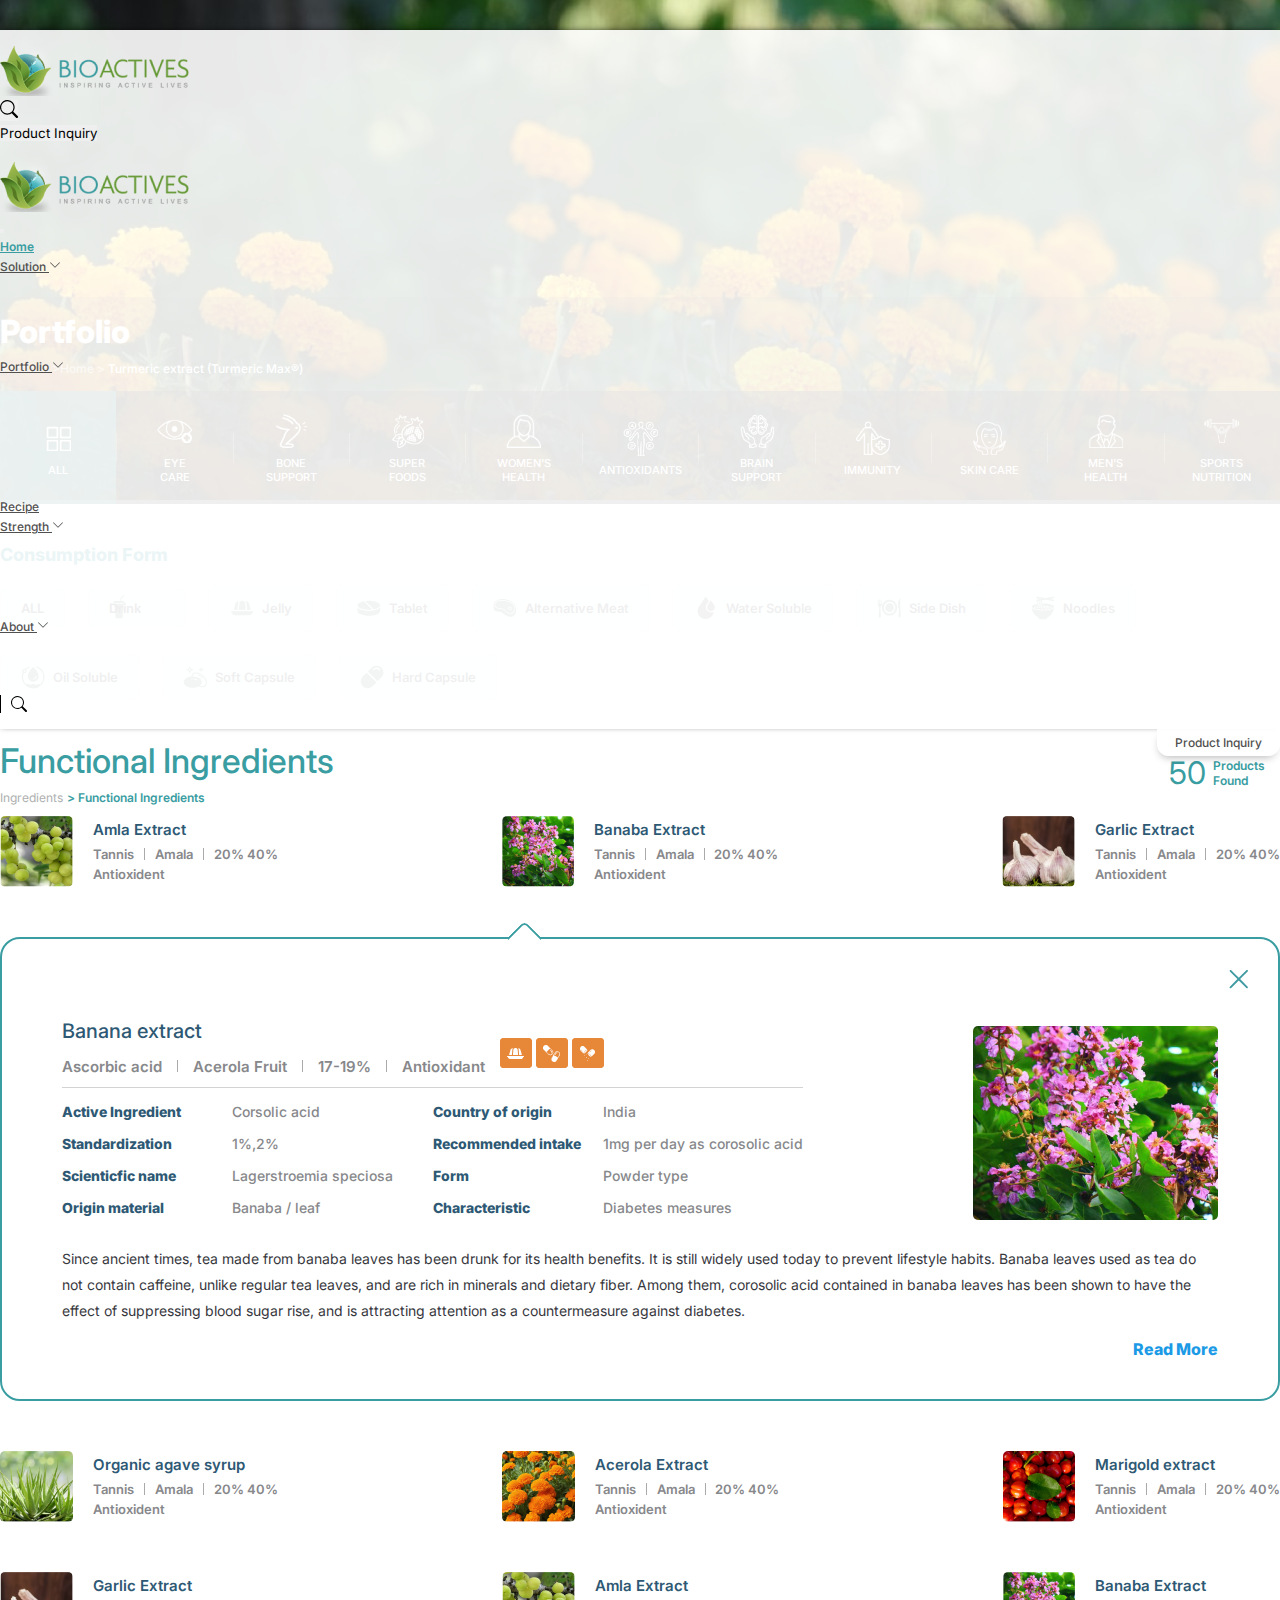
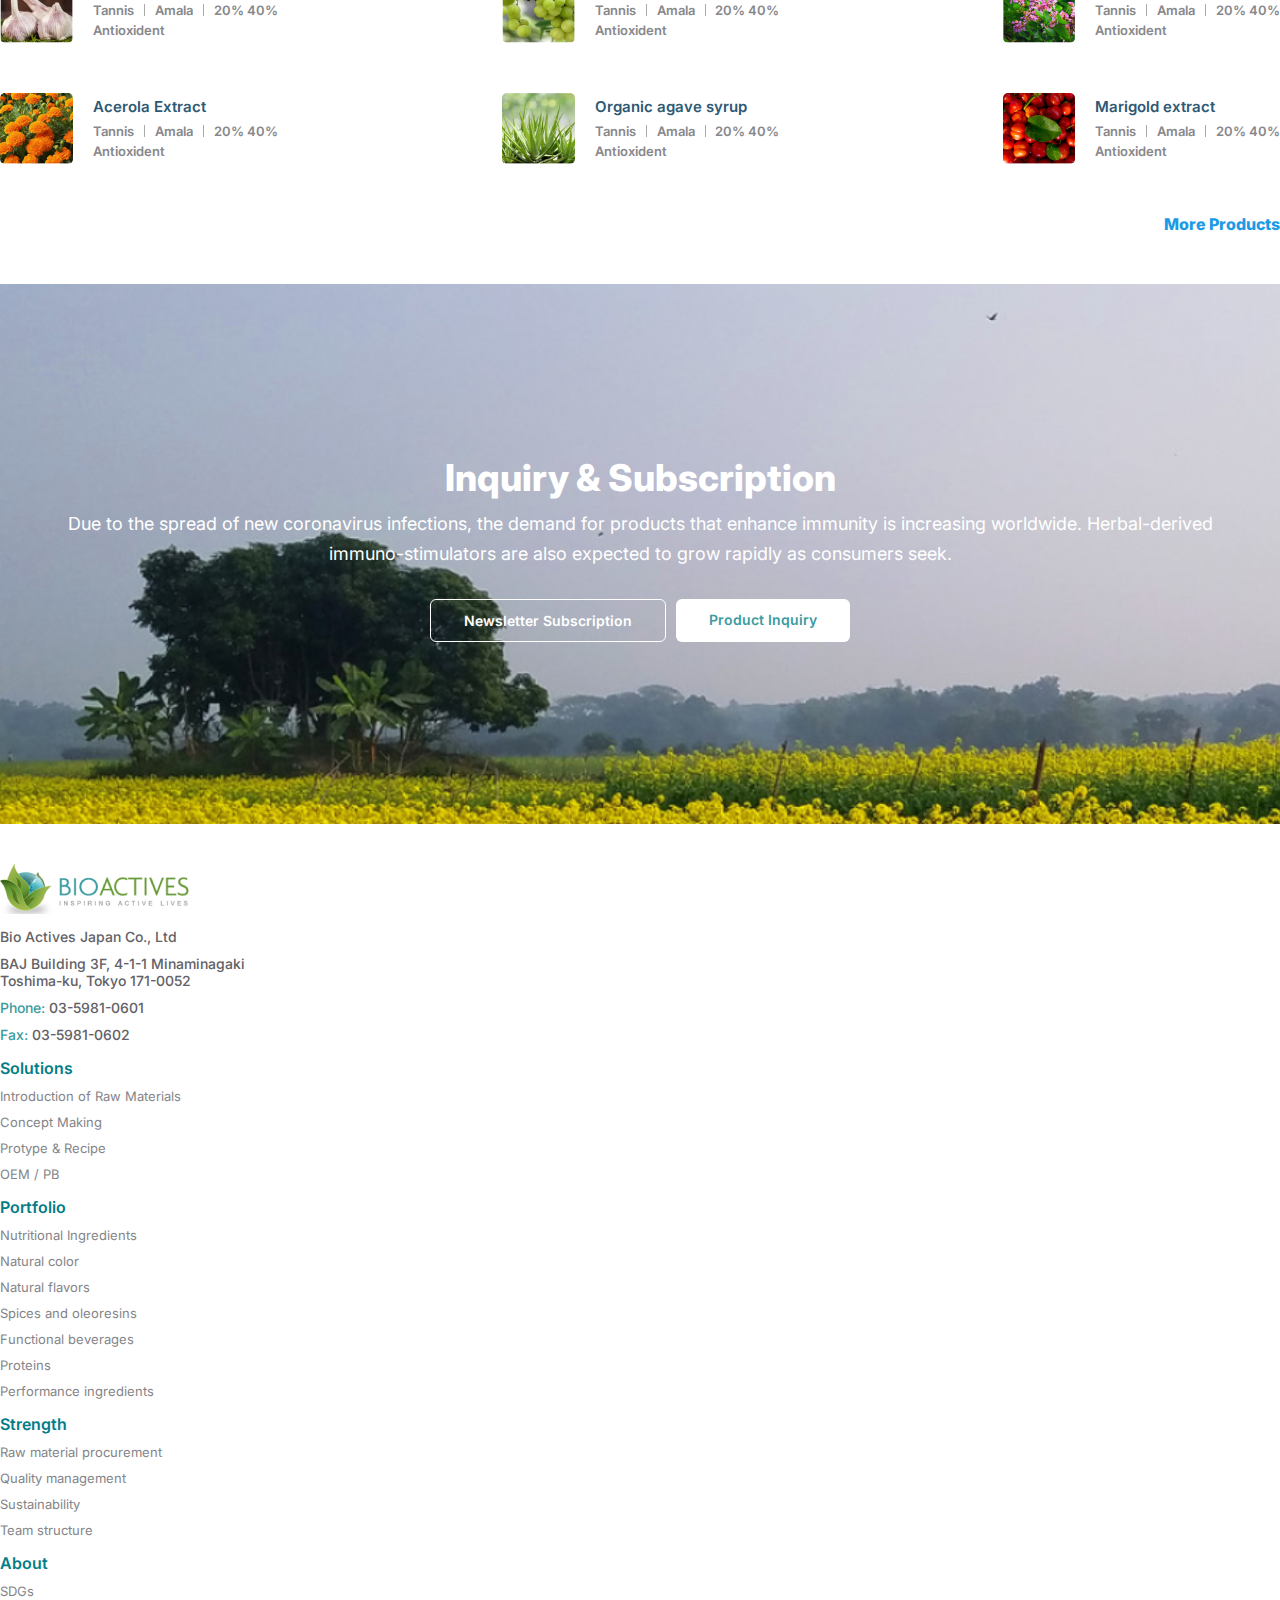
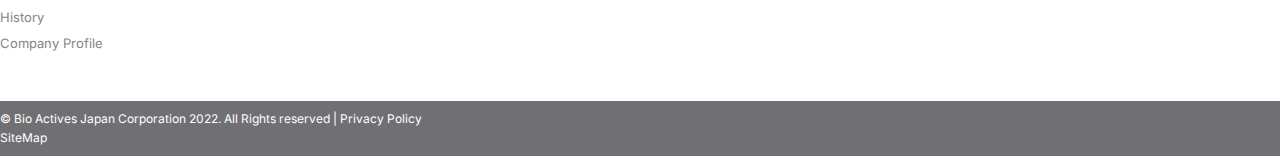
==== commit 8cfb41e9: "recipe page update" ====
--- a/index.html
+++ b/index.html
@@ -20,7 +20,7 @@
     <!-- Header Section -->
 
     <header id="header">
-      <nav class="navbar navbar-expand-lg">
+      <nav id="nav" class="navbar navbar-expand-lg">
         <div class="container">
           <a class="navbar-brand" href="#">
             <img class="logo" src="images/bioactives-logo.png" alt="" />
@@ -78,11 +78,10 @@
                 class="navbar-nav justify-content-end align-items-lg-center flex-grow-1 pe-5"
               >
                 <li class="nav-item">
-                  <a class="nav-link active" aria-current="page" href="#"
+                  <a class="nav-link active" aria-current="page" href="index.html"
                     >Home</a
                   >
                 </li>
-                <li><div class="vline"></div></li>
                 <li class="nav-item dropdown">
                   <a
                     class="nav-link"
@@ -122,7 +121,6 @@
                       </li>
                   </ul>
                 </li>
-                <li><div class="vline"></div></li>
                 <li class="nav-item dropdown">
                   <a
                     class="nav-link"
@@ -148,7 +146,7 @@
                     </svg>
                   </a>
                   <ul class="dropdown-menu">
-                    <li><a class="dropdown-item" href="#"> Nutritional Ingredients</a></li>
+                    <li><a class="dropdown-item" href="product-details.html"> Nutritional Ingredients</a></li>
                     <li>
                       <a class="dropdown-item" href="#"> ⁠Natural color</a>
                     </li>
@@ -166,11 +164,9 @@
                       </li>
                   </ul>
                 </li>
-                <li><div class="vline"></div></li>
                 <li class="nav-item">
-                  <a class="nav-link" href="#">Recipe</a>
-                </li>
-                <li><div class="vline"></div></li>
+                  <a class="nav-link" href="recipe-list.html">Recipe</a>
+                </li>
                 <li class="nav-item dropdown">
                   <a
                     class="nav-link"
@@ -208,7 +204,7 @@
                       </li>
                   </ul>
                 </li>
-                <li><div class="vline"></div></li>
+                
                 <li class="nav-item dropdown">
                   <a
                     class="nav-link"
@@ -271,11 +267,19 @@
     <!-- Banner section -->
     <div class="banner">
         <img class="banner-img" src="images/marigold-bg.png" alt="" />
+       <div class="webscreen">
+        <div class="banner-text">
+          <div class="container">
+           <h3>Portfolio</h3>
+           <p><a href="index.html">Portfolio >Home > <span>Turmeric extract (Turmeric Max®)</span></a></p>
+          </div>
+         </div>
+       </div>
         <div class="pmenu">
           <div class="container">
             <div class="portfmenu">
               <ul id="portfnav">
-                <li class="menu-item">
+                <li class="menu-item active">
                   <a href="#">
                     <p class="pfmicon">
                       <img  class="eye-icon" src="images/category/all.png" />
@@ -506,16 +510,95 @@
           <i class="fas fa-angle-down"></i>
         </div>
         <div class="cf-options-list">
-          <div class="cf-option"><input type="checkbox">Drink</div>
-          <div class="cf-option"> <input type="checkbox">Jelly</div>
-          <div class="cf-option"> <input type="checkbox">Tablet</div>
-          <div class="cf-option"> <input type="checkbox">Alternative Meat</div>
-          <div class="cf-option"> <input type="checkbox">Water Soluble</div>
-          <div class="cf-option"> <input type="checkbox">Side Dish</div>
-          <div class="cf-option"> <input type="checkbox">Noodles</div>
-          <div class="cf-option"> <input type="checkbox"> Soluble</div>
-          <div class="cf-option"> <input type="checkbox">Soft Capsule</div>
-          <div class="cf-option"> <input type="checkbox">Hard Capsule</div>
+          <div class="consumption-form-container">
+            <a href="#">
+                <div class="icon-text-container">
+                    <span>ALL</span>
+                  </div>
+              </a>
+
+          <a class="drink-icon" href="#">
+            <div class="icon-text-container justify-content-end">
+                <img class="drink-img icon  i-gray"  width="23" height="23" src="images/consumption_form/Drink.svg" />
+                <img  class="drink-img icon i-white" src="images/consumption_form/drink-white.svg" />
+                <span>Drink</span>
+              </div>
+          </a>
+          
+          <a href="#">
+            <div class="icon-text-container">
+                <img  class="icon  i-gray" src="images/consumption_form/jelly.svg" />
+                <img  class="icon i-white" src="images/consumption_form/jelly-white.svg" />
+                <span>Jelly</span>
+              </div>
+          </a>
+
+          <a href="#">
+            <div class="icon-text-container">
+                <img  class="icon  i-gray" src="images/consumption_form/Tablet.svg" />
+                <img  class="icon i-white" src="images/consumption_form/tablet-white.svg" />
+                <span>Tablet</span>
+              </div>
+          </a>
+
+          <a href="#">
+            <div class="icon-text-container">
+                <img  class="icon  i-gray" src="images/consumption_form/alternativemeat.svg" />
+                <img  class="icon i-white" src="images/consumption_form/meat-white.svg" />
+                <span>Alternative Meat</span>
+              </div>
+          </a>
+
+          <a href="#">
+            <div class="icon-text-container">
+                <img  class="icon i-gray" src="images/consumption_form/watersoluble.svg" />
+                <img  class="icon i-white" src="images/consumption_form/water-soluble-white.svg" />
+                <span>Water Soluble</span>
+              </div>
+          </a>
+
+          <a href="#">
+            <div class="icon-text-container">
+                <img  class="icon i-gray" src="images/consumption_form/sidedish.svg" />
+                <img  class="icon i-white" src="images/consumption_form/sidedish-white.svg" />
+                <span>Side Dish</span>
+              </div>
+          </a>
+
+          <a href="#">
+            <div class="icon-text-container">
+                <img  class="icon  i-gray" src="images/consumption_form/noodles.svg" />
+                <img  class="icon i-white" src="images/consumption_form/noodles-white.svg" />
+                <span>Noodles</span>
+              </div>
+          </a>
+
+          <a href="#">
+            <div class="icon-text-container">
+                <img  class="icon  i-gray" src="images/consumption_form/oilsoluble.svg" />
+                <img  class="icon i-white" src="images/consumption_form/oil-white.svg" />
+                <span>Oil Soluble</span>
+              </div>
+          </a>
+
+          <a href="#">
+            <div class="icon-text-container">
+                <img  class="icon  i-gray" src="images/consumption_form/softcapsule.svg" />
+                <img  class="icon i-white" src="images/consumption_form/soft-white.svg" />
+                <span>Soft Capsule</span>
+              </div>
+          </a>
+
+          <a href="#">
+            <div class="icon-text-container">
+                <img  class="icon  i-gray" src="images/consumption_form/hardcapsule.svg" />
+                <img  class="icon i-white" src="images/consumption_form/hard-white.svg" />
+                <span>Hard Capsule</span>
+              </div>
+          </a>
+          
+
+        </div>
         </div>
       </div>
      </div>
@@ -531,7 +614,7 @@
           </div>
         </div>
         <div class="product-resut">
-          <p><span class="presult-count">50</span> Products Found</p>
+          <p class="para-product-resut"><span class="presult-count">50</span> <span class="presult-text">Products Found</span></p>
         </div>
       </div>
 
@@ -977,10 +1060,14 @@
     <script>
       window.addEventListener("scroll", function () {
         var header = document.getElementById("header");
+        var nav = document.getElementById("nav");
         if (window.scrollY === 0) {
           header.classList.remove("sticky");
+            nav.style.background = "rgb(255 255 255 / 90%)";
+            nav.style.transition = "background-color 0.3s ease";
         } else {
           header.classList.add("sticky");
+          nav.style.background = "#ffffff";
         }
       });
     </script>
--- a/style.css
+++ b/style.css
@@ -47,9 +47,9 @@
 
 h1 {
   color: #2e5974;
-  font-size: 34px;
-  line-height: 48px;
-  font-weight: 900;
+  font-size: 25px;
+  line-height: 39px;
+  font-weight: 600;
   margin-bottom: 10px;
 }
 
@@ -63,7 +63,7 @@
 h3{
     font-size: 22px;
     color: #2E5974;
-    font-weight: 600;
+    font-weight: 500;
     margin: 0;
 }
 
@@ -108,7 +108,7 @@
 }
 
 nav {
-  background-color: #ffffff;
+  background-color: rgb(255 255 255 / 90%);
 }
 
 
@@ -119,15 +119,21 @@
   animation-fill-mode: forwards; 
   transform: scale(0.9, 0.7) translateY(-20px);
   transition: all 0.3s ease;
-}
+  display: block;
+}
+
 .dropdown-menu.show {
   transform: scale(1, 1) translateY(0);  
   opacity: 1;
   visibility: visible;
 }
 
-
-
+.nav-item:hover .dropdown-menu {
+  transform: scale(1, 1) translateY(0);  
+  opacity: 1;
+  visibility: visible;
+  background-color: rgb(233 237 234);
+}
 
 
 .navbar-toggler:focus {
@@ -141,7 +147,7 @@
 
 .inquiry-link {
   text-decoration: none;
-  background-color: #ffffff;
+  background-color:rgb(255 255 255 / 90%);
   color: #505050;
   font-size: 12px;
   float: right;
@@ -152,7 +158,7 @@
   position: relative;
   box-shadow: -1px 5px 8px -4px rgb(0 0 0 / 30%);
 }
-
+/* 
 .inquiry-link::before {
   content: "";
   position: absolute;
@@ -161,7 +167,7 @@
   left: -7px;
   width: 7px;
   border-top-right-radius: 25px;
-  box-shadow: 0 -10px 0 0 #ffffff;
+  box-shadow: 0 -10px 0 0 rgb(233 237 234);
 }
 
 .inquiry-link::after {
@@ -172,8 +178,8 @@
   right: -7px;
   width: 7px;
   border-top-left-radius: 25px;
-  box-shadow: 0 -10px 0 0 #ffffff;
-}
+  box-shadow: 0 -10px 0 0 rgb(233 237 234);
+} */
 
 .rotate-up {
   transform: rotate(180deg);
@@ -216,7 +222,7 @@
   
   .banner-img {
     width: 100%;
-    height: 400px;
+    height: 500px;
     object-fit: cover;
     object-position: center;
   }
@@ -329,7 +335,7 @@
   /* --------------consumption-form--------------- */
   
   .consumption-form h2 {
-    font-size: 16px;
+    font-size: 18px;
     color: #399da2;
     font-weight: 800;
     margin: 40px 0px 20px 0px;
@@ -350,6 +356,7 @@
     border-radius: 5px;
     border: 1px solid #f0f0f0;
     background-color: rgb(239 247 247);
+    transition: 0.5s;
   }
   
   .consumption-form-container a:hover {
@@ -371,6 +378,10 @@
   
   .i-white {
     display: none;
+  }
+
+  .i-gray , .i-white{
+    transition: 0.5s;
   }
   
   .consumption-form-container a:hover .i-gray {
@@ -408,17 +419,31 @@
     font-size: 12px;
     font-weight: 600;
   }
+
+  .para-product-resut{
+    display: flex;
+    align-items: flex-end;
+    gap: 7px;
+    justify-content: flex-end;
+  }
   
   .product-resut p {
     color: #399da2;
     font-size: 12px;
     font-weight: 600;
+    line-height: 30px;
   }
   
   .presult-count {
     color: #399da2;
     font-size: 31px;
     font-weight: 400;
+
+  }
+
+  .presult-text{
+    width: 50%;
+    line-height: 15px;
   }
   
   .consumption-form-mobile {
@@ -436,7 +461,7 @@
 
 .product-details-banner img {
   width: 100%;
-  height: 400px;
+  height: 500px;
   object-fit: cover;
 }
 
@@ -448,7 +473,8 @@
 
 .navbar-nav .nav-link.active {
   color: #399da2;
-  font-size: 14px;
+  font-size: 12px;
+  font-weight: 600;
 }
 
 .nav-link{
@@ -533,6 +559,12 @@
     margin: 0;
     margin-top: 8px;
 }
+
+.consumptions-item-disabled{
+  filter: grayscale(1);
+}
+
+
 
 
 
@@ -602,9 +634,9 @@
 
     .product-intro-content h4{
         color: #ffffff;
-        font-size: 34px;
-        font-weight: 900;
-        line-height: 48px;
+        font-size: 25px;
+        font-weight: 600;
+        line-height: 39px;
         margin-bottom: 20px;
     }
 
@@ -897,9 +929,9 @@
   }
   
   .product-content-hover-left h4 {
-      font-size: 25px;
+      font-size: 20px;
       margin-bottom: -5px;
-      font-weight: 800;
+      font-weight: 500;
       color: #2E5974;
   }
   
@@ -1017,9 +1049,9 @@
 
 .banner-text {
   display: block;
-  background-color: rgb(0 0 0 / 30%);
+  background-color: rgb(0 0 0 / 20%);
   position: absolute;
-  bottom: 20px;
+  bottom: 113px;
   width: 100%;
   padding: 15px 0px;
 }
@@ -1040,15 +1072,152 @@
 
 .banner-text a {
   text-decoration: none;
-  font-size: 14px;
+  font-size: 12px;
   transition: 0.5s;
+  color: rgb(255 255 255 / 60%);
+  margin: 0;
+  font-weight: 500;
+}
+
+.banner-text span{
   color: #ffffff;
-  margin: 0;
 }
 
 .banner-text a:hover {
   font-weight: 700;
 }
+
+
+/* ----------------------------------- */
+/* Recipe List page CSS */
+/* ----------------------------------- */
+
+
+.recipe-list-banner{
+  background-color: rgb(176 176 176 / 30%);
+}
+
+.recipe-list-banner h3{
+  color: #2E5974;
+}
+
+.recipe-list-banner span{
+  color: #2E5974;
+}
+
+.recipe-list-banner a{
+  color: #AEAFAF;
+}
+
+
+.recipe-list-items{
+  display: grid;
+  grid-template-columns: repeat(auto-fit, minmax(195px, 1fr));
+  column-gap: 35px;
+  row-gap: 50px;
+  align-items: center;
+}
+
+
+.recipe-list-item .card-body h5{
+  color: #2E5974;
+  font-size: 14px;
+  font-weight: bold;
+  margin-bottom: 30px;
+  transition: margin-bottom 0.4s ease;
+}
+
+.recipe-list-item .card-body p{
+  color: rgb(55 56 61/60%);
+  font-size: 10px;
+  font-weight: 500;
+  margin-bottom: 5px;
+  opacity: 0;
+  transition: opacity 0.4s ease;
+}
+
+.recipe-list-item .card-body a{
+  text-decoration: none;
+  color: #1B9AE5;
+  font-size: 11px;
+  font-weight: bold;
+  display: flex;
+  gap: 7px;
+  opacity: 0;
+  transition: opacity 0.4s ease;
+}
+
+
+.recipe-list-item .card:hover .card-body h5{
+  margin-bottom: 10px;
+}
+
+.recipe-list-item .card{
+  position: relative;
+  height: 196px;
+  overflow: hidden;
+  border: 0.8px solid 0.8px solid rgb(130 130 130/40%);
+  transition: height 0.4s, border 0.4s, padding 0.s4, border-color 0.4s, width 0.4s ease;;
+  transition: transform 0.3s;
+}
+
+.recipe-list-item .card-body{
+  position: absolute;
+  top: 130px;
+  background-color: #ffffff;
+  border-bottom-left-radius: 5px;
+  border-bottom-right-radius: 5px;
+  transition: top 0.4s ease;
+}
+
+.recipe-list-item .card img{
+  width: 100%;
+  transition: height 0.4s;
+  border-top-left-radius: 5px;
+  border-top-right-radius: 5px;
+  transition: all 0.4s;
+}
+
+.recipe-list-item .card:hover{
+  transform: scaleY(1.09);
+  padding: 14px;
+  border: 2px solid #4EA3A7;
+  width: calc(100% + 40px); /* Adjust the value as needed */
+  margin-left: calc(-40px / 2); /* Half of the added width */
+  margin-right: calc(-0px / 2); /* Half of the added width */
+}
+
+.recipe-list-item .card:hover img{
+  height: 50%;
+  border-top-left-radius: 5px;
+  border-top-right-radius: 5px;
+  object-fit: cover;
+
+}
+
+.recipe-list-item .card:hover .card-body{
+  top: unset;
+  bottom: 0;
+  left: 13px;
+  padding: 10px 20px 10px 10px;
+}
+
+.recipe-list-item .card:hover .card-body p{
+  opacity: 1;
+}
+
+
+.recipe-list-item .card:hover .card-body a{
+  opacity: 1;
+}
+
+
+
+
+
+
+
+
 
 
 
@@ -1119,11 +1288,14 @@
   animation-fill-mode: forwards; 
   transform: scale(0.9, 0.7) translateY(-20px);
   transition: all 0.3s ease;
-}
+  display: none;
+}
+
 .dropdown-menu.show {
   transform: scale(1, 1) translateY(0);  
   opacity: 1;
   visibility: visible;
+  display: block;
 }
 
 .search-box{
@@ -1572,6 +1744,10 @@
   flex-wrap: wrap;
 }
 
+.recipe-list-items{
+  grid-template-columns: repeat(auto-fit, minmax(204px, 1fr));
+}
+
 
 }
 
@@ -1580,7 +1756,7 @@
 {
 
   .navbar-nav {
-    gap: 15px;
+    gap: 25px;
   }
 
   .functionality-bg{
@@ -1637,6 +1813,28 @@
   line-height: 12px;
 }
 
+.product-title p{
+  margin: 0;
+}
+
+.product-resut p{
+margin: 0;
+}
+
+
+.para-product-resut{
+  display: flex;
+  align-items: flex-end;
+  gap: 7px;
+  justify-content: flex-end;
+}
+
+.presult-text{
+  width: 50%;
+  font-size: 8px;
+  line-height: 9px;
+}
+
 
   /* --------------consumption-form-Mobile dropdown--------------- */
 
@@ -1648,6 +1846,40 @@
     display: block;
     margin: 10px 0px;
   }
+
+  
+  .consumption-form-mobile .icon-text-container {
+    display: flex;
+    align-items: center;
+    padding: 6px 10px;
+}
+
+  .consumption-form-mobile .consumption-form-container{
+    padding: 10px;
+    row-gap: 10px;
+    column-gap: 15px;
+  }
+
+  .consumption-form-mobile .consumption-form-container .drink-icon {
+    position: relative;
+    width: 70px;
+}
+
+.consumption-form-mobile .consumption-form-container img.drink-img {
+  position: absolute;
+  top: 4px;
+  left: 6px;
+}
+
+.consumption-form-mobile .consumption-form-container a{
+  font-size: 12px;
+}
+
+.consumption-form-mobile .icon {
+  width: 18px;
+  height: 18px;
+  margin-right: 8px;
+}
 
   .cf-select-menu {
     width: 100%;
@@ -1670,13 +1902,14 @@
   .cf-options-list {
     position: absolute;
     width: 100%;
-    background-color: #f9f9f9;
+    background-color: #ffffff;
     border-radius: 6px;
     margin-top: 14px;
-    max-height: 180px;
+    max-height: 190px;
     overflow-y: auto;
     transition: 0.4s linear 0.2s;
     height: 0;
+   
   }
 
   .cf-option {
@@ -1690,31 +1923,25 @@
     border-bottom: 1px solid #d3d3d342;
   }
 
-  /* .option:hover,
-.option.selected{
-    color: #ffffff;
-    background-color: #399DA2;
-    padding: 10px 15px;
-} */
-
   .cf-options-list::-webkit-scrollbar {
-    width: 2px;
-    background-color: #eee;
-  }
-
+   display: none;
+  }
+/* 
   .cf-options-list::-webkit-scrollbar-thumb {
     background-color: #399da2;
-  }
+  } */
 
   .cf-options-list.cf-active {
     height: 180px;
+    border: 2px solid #399da2;
+    z-index: 1;
   }
 
   .product-result-set {
-    flex-direction: column;
-    align-items: flex-start;
+    align-items: flex-end;
+    flex-wrap: wrap;
     row-gap: 8px;
-    margin: 20px 0px 10px 0px;
+    margin: 20px 0px 25px 0px;
   }
 
   .product-title h2 {
@@ -1722,13 +1949,94 @@
   }
 
   .presult-count {
-    font-size: 16px;
-  }
+    font-size: 21px;
+    line-height: 16px;
+  }
+
+  .product-resut{
+    padding-bottom: 3px;
+  }
+
+  .recipe-list-items{
+    grid-template-columns: repeat(2, minmax(150px, 1fr)); 
+    row-gap: 30px;
+    column-gap: 10px; 
+}
+
+.recipe-list-item .card-body h5 {
+  color: #2E5974;
+  font-size: 12px;
+  font-weight: bold;
+}
+
+.recipe-list-item .card{
+  position: relative;
+  height: 158px;
+  overflow: hidden;
+  border: 0.8px solid 0.8px solid rgb(130 130 130/40%);
+  transition: height 0.4s, border 0.4s, padding 0.s4, border-color 0.4s, width 0.4s ease;;
+  transition: transform 0.3s;
+}
+
+
+
+.recipe-list-item .card:hover{
+  transform: scaleY(1);
+  padding: 7px;
+  height: 158px;
+  border: 2px solid #4EA3A7;
+  width: 100%; /* Adjust the value as needed */
+  margin-left: unset; /* Half of the added width */
+  margin-right: unset; /* Half of the added width */
+}
+
+.recipe-list-item .card:hover img{
+  height: auto;
+  border-top-left-radius: 5px;
+  border-top-right-radius: 5px;
+  object-fit: cover;
+
+}
+
+.recipe-list-item .card-body p{
+  display: none;
+}
+
+
+.recipe-list-item .card-body a{
+  display: none;
+}
+
+
+.recipe-list-item .card .card-body{
+  top: 105px;
+  bottom: unset;
+  left: unset;
+  padding: 16px 10px 16px 10px;
+  position: absolute;
+height: 55px;
+width: 100%;
+overflow: hidden;
+}
+
+.recipe-list-item .card:hover .card-body , .recipe-list-item .card:focus .card-body{
+  top: 105px;
+  bottom: unset;
+  left: unset;
+  padding: 16px 15px 16px 0px;
+  width: 100%;
+height: 55px;
+overflow: hidden;
+}
+
+.recipe-list .more-products-btn {
+  margin: 20px 10px 20px 10px;
+}
  
 }
 
 
-@media only screen and (max-width: 359px)
+@media only screen and (max-width: 349px)
 {
 
   .banner-img {
@@ -1740,6 +2048,17 @@
     width: 22%;
     height: 70px;
 }
+
+.recipe-list-items{
+  grid-template-columns: repeat(auto-fit, minmax(150px, 1fr));  
+}
+
+.recipe-list-item .card-body h5 {
+  color: #2E5974;
+  font-size: 14px;
+  font-weight: bold;
+}
+
 }
 
 
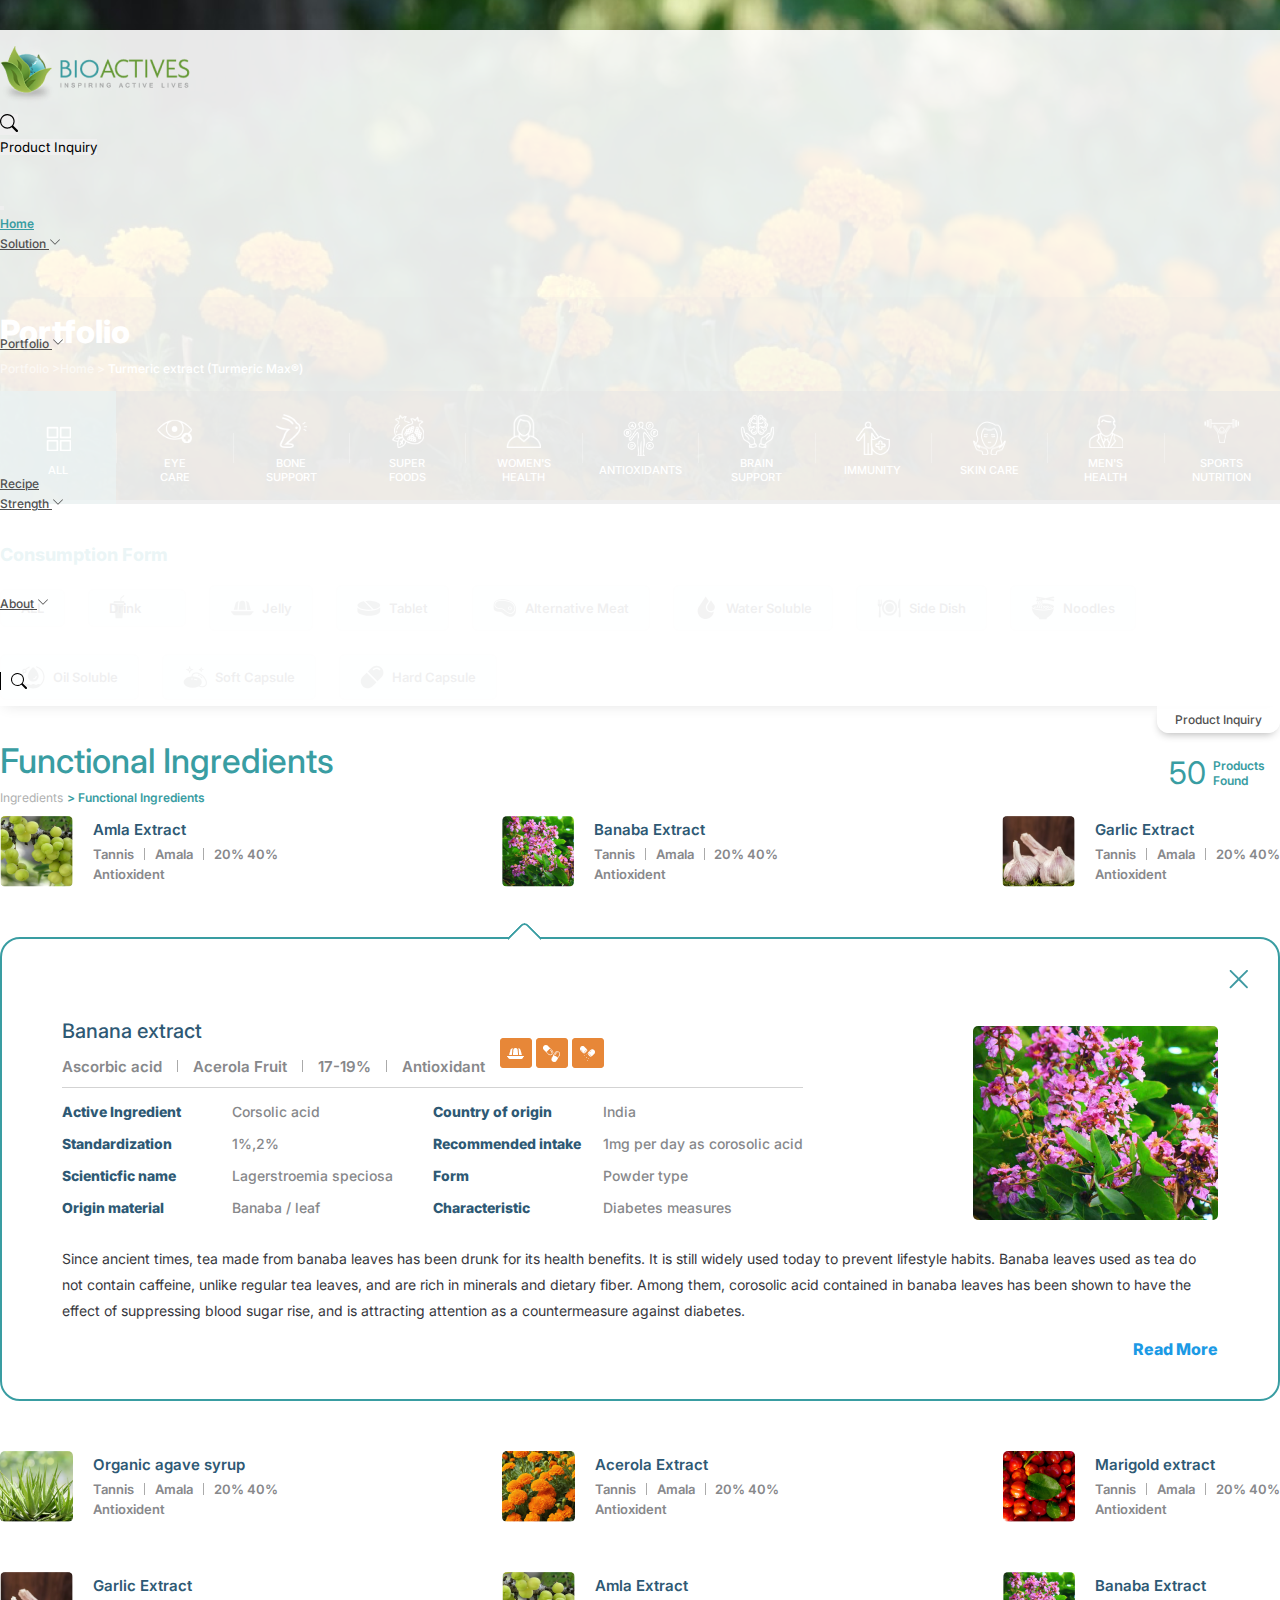
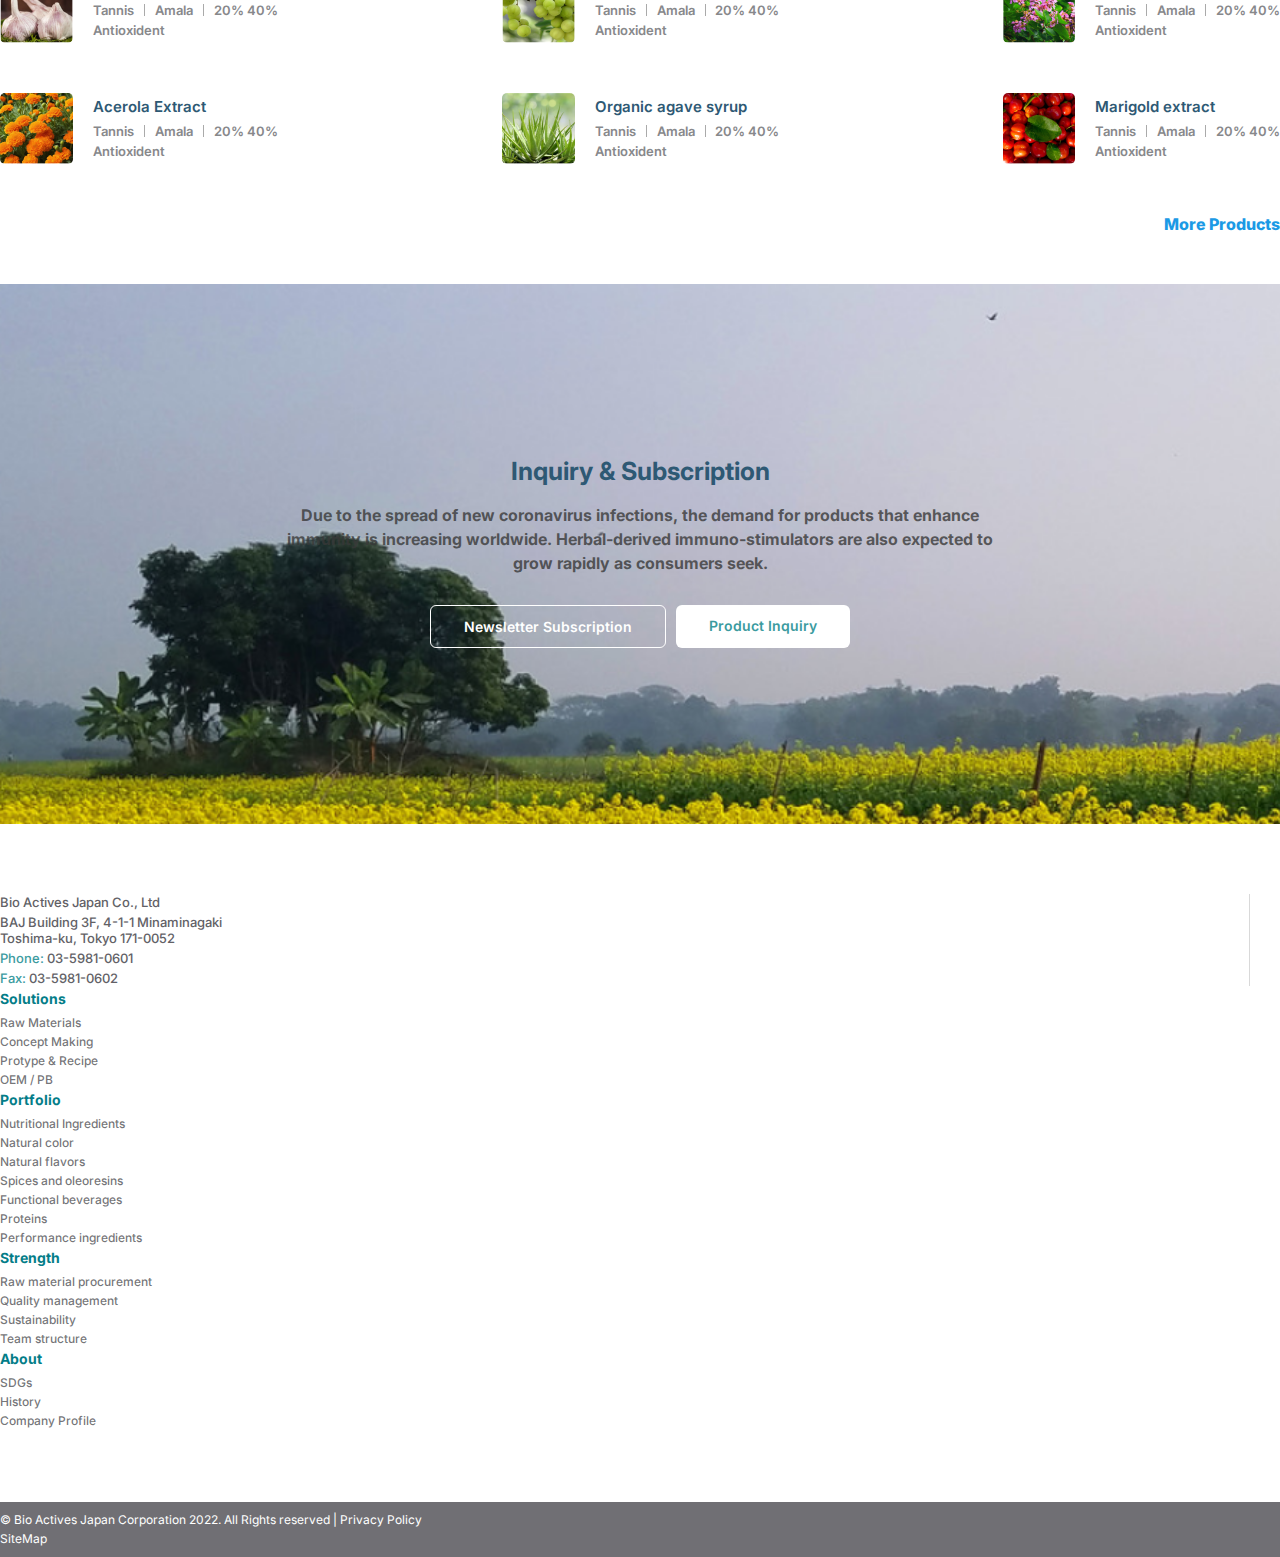
==== commit 347c2f00: "recipe-1" ====
--- a/index.html
+++ b/index.html
@@ -23,7 +23,7 @@
       <nav id="nav" class="navbar navbar-expand-lg">
         <div class="container">
           <a class="navbar-brand" href="#">
-            <img class="logo" src="images/bioactives-logo.png" alt="" />
+            <img class="logo" src="images/Bio-actives-logo.png" alt="" />
           </a>
           <div class="mobile-header-items">
             <button class="navbar-toggler mob-search" type="button">
@@ -260,7 +260,7 @@
         </div>
       </nav>
       <div class="container">
-        <a class="inquiry-link" href="#">Product Inquiry</a>
+        <a id="inq-link" class="inquiry-link" href="#">Product Inquiry</a>
       </div>
     </header>
 
@@ -979,8 +979,7 @@
          <div class="quick-links">
             <div class="container">
                 <div class="row justify-content-between">
-                    <div class="col-sm-12 col-lg-3">
-                        <img src="images/bioactives-logo.png" alt="">
+                    <div class="col-sm-12 col-lg-3 footer-border">
                         <ul class="address">
                             <li>Bio Actives Japan Co., Ltd</li>
                             <li>BAJ Building 3F, 4-1-1 Minaminagaki<br>Toshima-ku, Tokyo 171-0052</li>
@@ -993,7 +992,7 @@
                     <div class="col-sm-12 col-lg-2">
                         <h4>Solutions</h4>
                         <ul>
-                            <li>Introduction of Raw Materials</li>
+                            <li>Raw Materials</li>
                             <li>Concept Making</li>
                             <li>Protype & Recipe</li>
                             <li>OEM / PB</li>
@@ -1059,18 +1058,23 @@
 
     <script>
       window.addEventListener("scroll", function () {
-        var header = document.getElementById("header");
-        var nav = document.getElementById("nav");
-        if (window.scrollY === 0) {
-          header.classList.remove("sticky");
-            nav.style.background = "rgb(255 255 255 / 90%)";
-            nav.style.transition = "background-color 0.3s ease";
-        } else {
-          header.classList.add("sticky");
-          nav.style.background = "#ffffff";
-        }
-      });
-    </script>
+         var header = document.getElementById("header");
+         var nav = document.getElementById("nav");
+         var inqLink = document.getElementById("inq-link");
+ 
+         if (window.scrollY === 0) {
+           header.classList.remove("sticky");
+             nav.style.background = "rgb(255 255 255 / 90%)";
+             nav.style.transition = "background-color 0.3s ease";
+             inqLink.style.background = "rgb(255 255 255 / 90%)";
+             ninqLinkav.style.transition = "background-color 0.3s ease";
+         } else {
+           header.classList.add("sticky");
+           nav.style.background = "#ffffff";
+           inqLink.style.background = "#ffffff";
+         }
+       });
+     </script>
 
 <script>
     const select = document.querySelector(".cf-select");
--- a/style.css
+++ b/style.css
@@ -78,7 +78,7 @@
 }
 
 nav{
-  box-shadow: -2px -1px 7px -3px rgb(0 0 0);
+  box-shadow: 0px 3px 14px -4px rgba(0, 0, 0, 0.12);
 }
 
 nav.navbar.navbar-expand-lg {
@@ -132,7 +132,7 @@
   transform: scale(1, 1) translateY(0);  
   opacity: 1;
   visibility: visible;
-  background-color: rgb(233 237 234);
+  background-color: #ffffff;
 }
 
 
@@ -561,8 +561,12 @@
 }
 
 .consumptions-item-disabled{
-  filter: grayscale(1);
-}
+  filter: opacity(0.6) grayscale(100%);
+}
+
+/* .cursor-disabled{
+  cursor: not-allowed;
+} */
 
 
 
@@ -726,20 +730,19 @@
     /* Footer CSS */
 
     .inquiry-content h3{
-        color: #ffffff;
-        font-size: 37px;
-        font-weight: 800;
-        line-height: 23px;
-        margin-bottom: 20px;
+      font-size: 25px;
+      font-weight: 700;
+      line-height: 23px;
+      margin-bottom: 20px;
     }
 
     .inquiry-content p{
-        color: #ffffff;
-        font-size: 18px;
-        font-weight: 400;
-        line-height: 30px;
-        margin-bottom: 30px;
-        padding: 0px 60px;
+      color: rgb(56 56 56 / 80%);
+    font-size: 16px;
+    font-weight: 700;
+    line-height: 24px;
+    margin-bottom: 30px;
+    padding: 0 21%;
     }
 
     .btn-subscription{
@@ -786,7 +789,7 @@
 }
 
 .quick-links{
-    padding: 40px 0px;
+    padding: 70px 0px;
 }
 
 .quick-links img{
@@ -794,29 +797,34 @@
 }
 
 .quick-links h4{
-    color: #037D88;
-    font-size: 16px;
-    font-weight: 600;
-    margin-bottom: 10px;
-    margin-top: 15px;
+  color: #037D88;
+  font-size: 14px;
+  font-weight: 700;
+  margin-bottom: 8px;
 }
 
 .quick-links li{
-    font-size: 13px;
-    color: #848588;
-    font-weight: 400;
-    margin-bottom: 10px;
+    font-size: 12px;
+    color: rgb(55 56 61/70%);
+    font-weight: 500;
+    margin-bottom: 4px;
+    width: 88%;
 }
 
 
 .address li{
     color: #626166;
-    font-size: 14px;
+    font-size: 13px;
     font-weight: 500;
 }
 
 .quick-links li span{
     color: #3B9B9F;
+}
+
+.footer-border{
+  border-right: 1px solid #D9D9D9;
+  margin-right: 30px;
 }
 
 .copy-right{
@@ -1211,6 +1219,100 @@
   opacity: 1;
 }
 
+.recipe-details-title{
+  font-size: 17px;
+  font-weight: 800;
+  line-height: 20px;
+  color: #2E5974;
+  text-align: left;
+  margin: 20px 0px;
+}
+
+.recipe-items-title {
+  width: 220px;
+  font-size: 14px;
+    font-weight: 800;
+    color: #2e5974;
+}
+
+.recipe-desc h3{
+font-size: 17px;
+font-weight: 700;
+line-height: 24px;
+color:#5f6064;
+margin-bottom: 16px;
+}
+
+.recipe-desc p{
+  font-size: 13px;
+  font-weight: 400;
+  color: #5f6064;
+  line-height: 24px;
+}
+
+.recipe-desc h4{
+font-size: 18px;
+font-weight: 600;
+color: #2E5974;
+margin-bottom: 1rem;
+}
+
+
+.recipe-desc ol li{
+  color: #5f6064;
+  font-size: 13px;
+  font-weight: 400;
+  line-height: 24px;
+  margin-bottom: 12px;
+}
+
+.custom-list {
+  counter-reset: new-counter;
+  /* border-left: dashed #5DADB1; */
+  padding-left: 21px;
+  margin-left: 10px;
+}
+
+.custom-list li {
+  position: relative;
+}
+
+
+.custom-list li:after {
+  content: counter(new-counter, decimal);
+  counter-increment: new-counter;
+  position: absolute;
+  color: #fff;
+  top: 6px;
+  left: -25px;
+ 
+}
+
+
+
+.custom-list.style2 li:after {
+  font-size: 10px;
+  font-weight: 700;
+  line-height: 12px;
+}
+
+.custom-list.style2 li:before {
+  position: absolute;
+  top: 2px;
+  left: -32px;
+  content: '';
+  width: 20px;
+  height: 20px;
+  z-index: 0;
+  border-radius: 50%;
+  background: #5DADB1;
+}
+
+.recipe-details-heading{
+  color:#5DADB1 ;
+}
+
+
 
 
 
@@ -1248,7 +1350,6 @@
 
 
 @media Only screen and (max-width: 990px)
-
 {
 
 /* Product Listing css */
@@ -1485,7 +1586,7 @@
 }
 
 .mobile-screen h1{
-font-size: 24px;
+font-size: 23px;
 line-height: 30px;
 }
 
@@ -1512,7 +1613,7 @@
 
 .product-category-btn button{
     font-size: 11px;
-    padding: 2px 13px;
+    padding: 2px 10px;
 }
 
 .pd-consumption-form{
@@ -1785,7 +1886,6 @@
 }
 
 }
-
 
 
 @media only screen and (max-width: 600px)
@@ -2032,6 +2132,37 @@
 .recipe-list .more-products-btn {
   margin: 20px 10px 20px 10px;
 }
+
+.recipe-details-title{
+  font-size: 15px;
+  font-weight: 800;
+  line-height: 20px;
+  color: #2E5974;
+  text-align: left;
+  margin-bottom: 20px;
+}
+
+.quick-links {
+  padding: 25px 0px;
+}
+
+.footer-contact-info {
+  display: flex;
+  flex-wrap: wrap;
+}
+
+.quick-links ul{
+  margin-bottom: 25px;
+}
+
+.quick-links li {
+  width: auto;
+}
+
+.recipe-details-heading{
+  font-size: 20px;
+}
+
  
 }
 
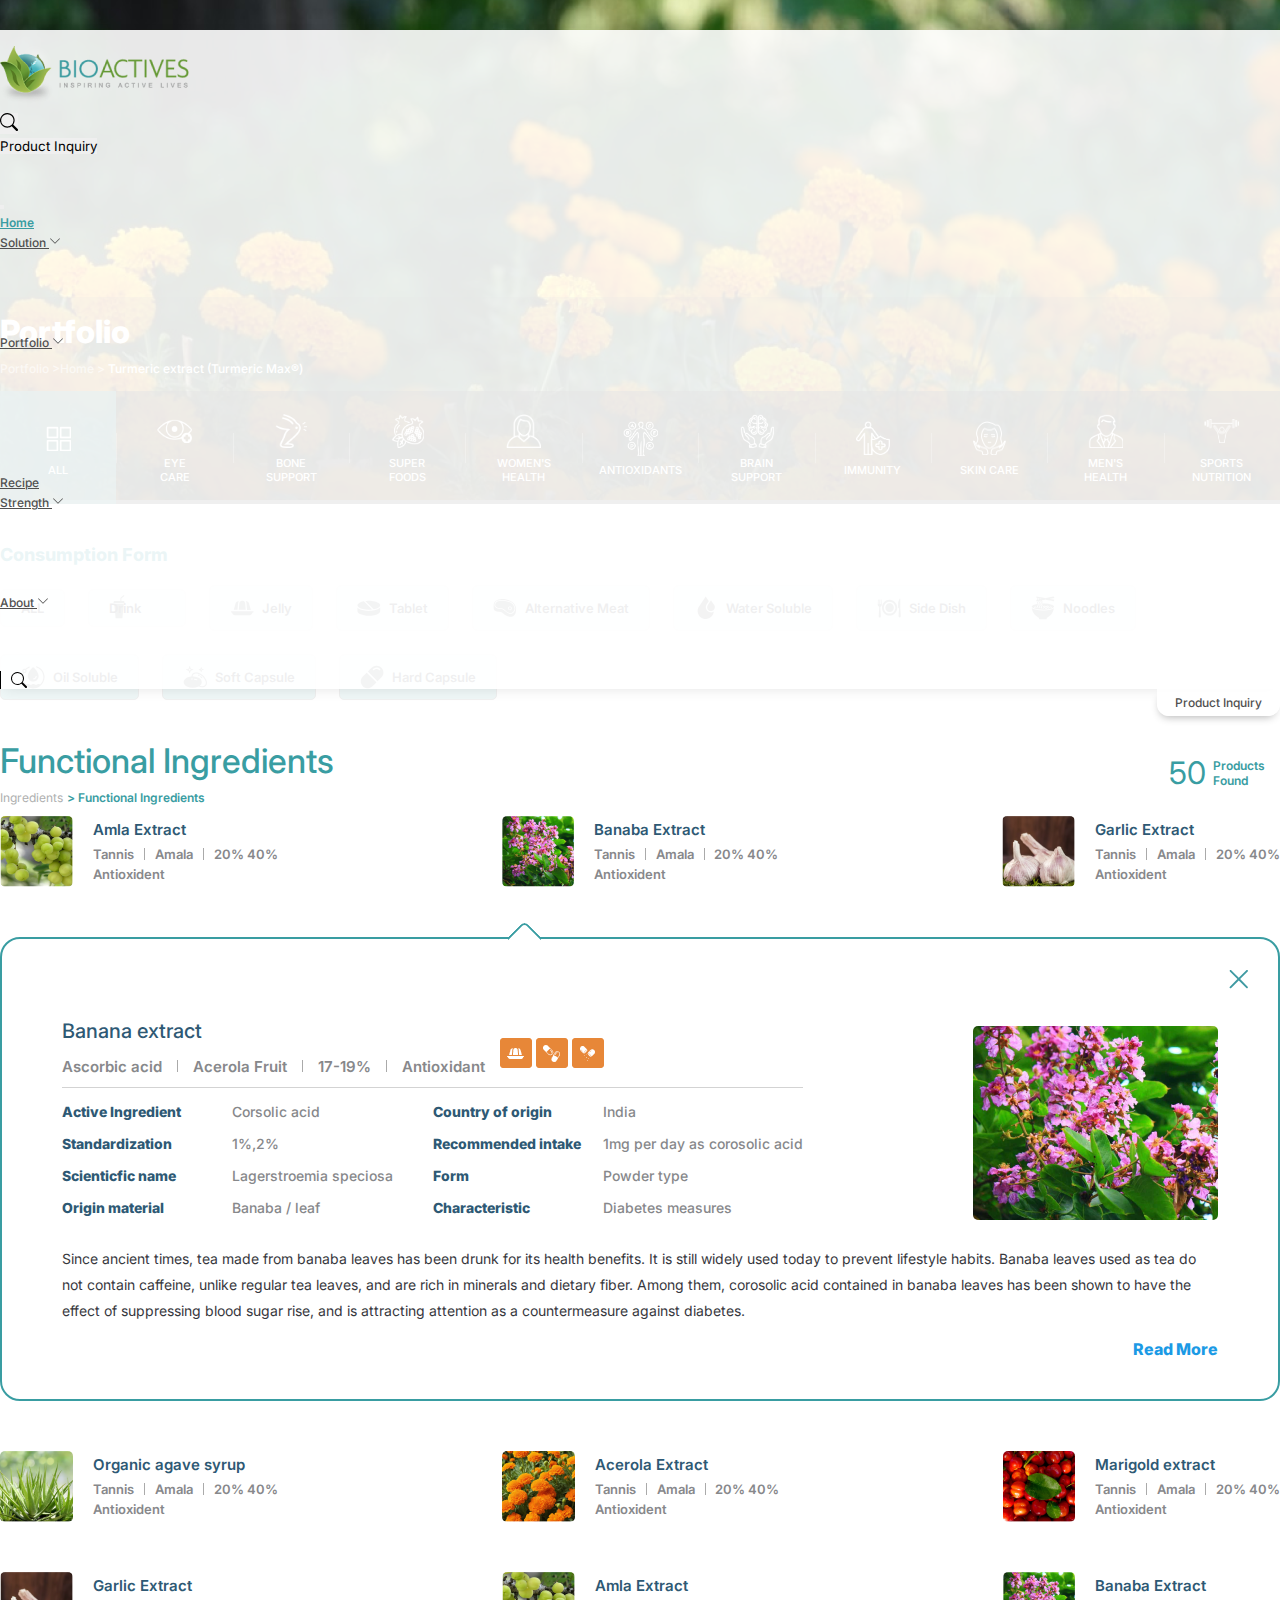
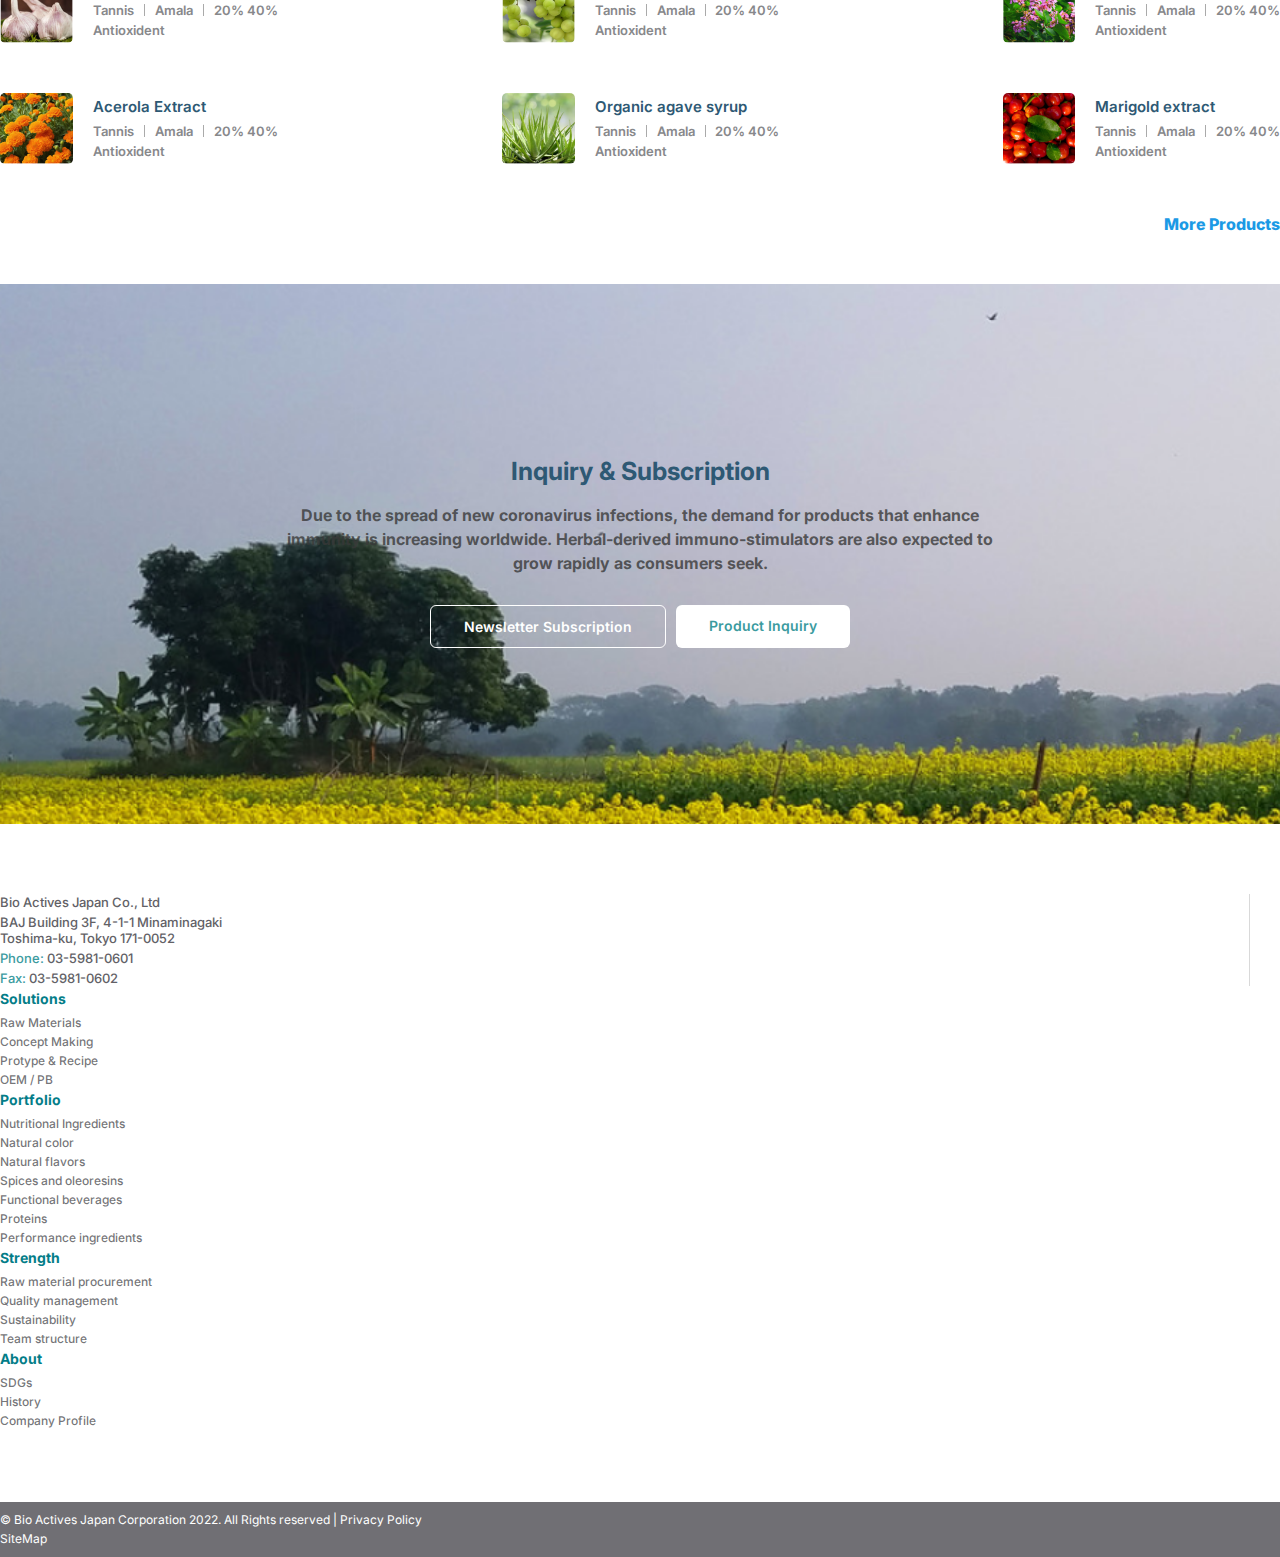
==== commit 796a7f35: "recipe-fix" ====
--- a/index.html
+++ b/index.html
@@ -3,6 +3,8 @@
   <head>
     <meta charset="utf-8" />
     <meta name="viewport" content="width=device-width, initial-scale=1" />
+    <meta name="format-detection" content="telephone=no">
+
     <title>Portfolio</title>
     <link
       href="https://cdn.jsdelivr.net/npm/bootstrap@5.2.3/dist/css/bootstrap.min.css"
@@ -23,7 +25,7 @@
       <nav id="nav" class="navbar navbar-expand-lg">
         <div class="container">
           <a class="navbar-brand" href="#">
-            <img class="logo" src="images/Bio-actives-logo.png" alt="" />
+            <img class="logo" src="images/main-logo.png" alt="" />
           </a>
           <div class="mobile-header-items">
             <button class="navbar-toggler mob-search" type="button">
@@ -501,108 +503,7 @@
     </div>
    </div>
 
-    <!-- Consumption Form Mobile-->
-   <div class="container">
-    <div class="consumption-form-mobile">
-      <div class="cf-select-menu">
-        <div class="cf-select">
-          <span>Consumption Form</span>
-          <i class="fas fa-angle-down"></i>
-        </div>
-        <div class="cf-options-list">
-          <div class="consumption-form-container">
-            <a href="#">
-                <div class="icon-text-container">
-                    <span>ALL</span>
-                  </div>
-              </a>
-
-          <a class="drink-icon" href="#">
-            <div class="icon-text-container justify-content-end">
-                <img class="drink-img icon  i-gray"  width="23" height="23" src="images/consumption_form/Drink.svg" />
-                <img  class="drink-img icon i-white" src="images/consumption_form/drink-white.svg" />
-                <span>Drink</span>
-              </div>
-          </a>
-          
-          <a href="#">
-            <div class="icon-text-container">
-                <img  class="icon  i-gray" src="images/consumption_form/jelly.svg" />
-                <img  class="icon i-white" src="images/consumption_form/jelly-white.svg" />
-                <span>Jelly</span>
-              </div>
-          </a>
-
-          <a href="#">
-            <div class="icon-text-container">
-                <img  class="icon  i-gray" src="images/consumption_form/Tablet.svg" />
-                <img  class="icon i-white" src="images/consumption_form/tablet-white.svg" />
-                <span>Tablet</span>
-              </div>
-          </a>
-
-          <a href="#">
-            <div class="icon-text-container">
-                <img  class="icon  i-gray" src="images/consumption_form/alternativemeat.svg" />
-                <img  class="icon i-white" src="images/consumption_form/meat-white.svg" />
-                <span>Alternative Meat</span>
-              </div>
-          </a>
-
-          <a href="#">
-            <div class="icon-text-container">
-                <img  class="icon i-gray" src="images/consumption_form/watersoluble.svg" />
-                <img  class="icon i-white" src="images/consumption_form/water-soluble-white.svg" />
-                <span>Water Soluble</span>
-              </div>
-          </a>
-
-          <a href="#">
-            <div class="icon-text-container">
-                <img  class="icon i-gray" src="images/consumption_form/sidedish.svg" />
-                <img  class="icon i-white" src="images/consumption_form/sidedish-white.svg" />
-                <span>Side Dish</span>
-              </div>
-          </a>
-
-          <a href="#">
-            <div class="icon-text-container">
-                <img  class="icon  i-gray" src="images/consumption_form/noodles.svg" />
-                <img  class="icon i-white" src="images/consumption_form/noodles-white.svg" />
-                <span>Noodles</span>
-              </div>
-          </a>
-
-          <a href="#">
-            <div class="icon-text-container">
-                <img  class="icon  i-gray" src="images/consumption_form/oilsoluble.svg" />
-                <img  class="icon i-white" src="images/consumption_form/oil-white.svg" />
-                <span>Oil Soluble</span>
-              </div>
-          </a>
-
-          <a href="#">
-            <div class="icon-text-container">
-                <img  class="icon  i-gray" src="images/consumption_form/softcapsule.svg" />
-                <img  class="icon i-white" src="images/consumption_form/soft-white.svg" />
-                <span>Soft Capsule</span>
-              </div>
-          </a>
-
-          <a href="#">
-            <div class="icon-text-container">
-                <img  class="icon  i-gray" src="images/consumption_form/hardcapsule.svg" />
-                <img  class="icon i-white" src="images/consumption_form/hard-white.svg" />
-                <span>Hard Capsule</span>
-              </div>
-          </a>
-          
-
-        </div>
-        </div>
-      </div>
-     </div>
-   </div>
+   
 
    <!-- Product Filter Section-->
     <div class="container">
@@ -1049,13 +950,6 @@
           </section>
     </Footer>
 
-
-
-
-
-
-
-
     <script>
       window.addEventListener("scroll", function () {
          var header = document.getElementById("header");
--- a/style.css
+++ b/style.css
@@ -82,7 +82,7 @@
 }
 
 nav.navbar.navbar-expand-lg {
-  padding: 1rem 0rem;
+  padding: 0rem 0rem;
 }
 
 .dropdown-menu{
@@ -1129,10 +1129,9 @@
 
 .recipe-list-item .card-body h5{
   color: #2E5974;
-  font-size: 14px;
+  font-size: 13.9px;
   font-weight: bold;
-  margin-bottom: 30px;
-  transition: margin-bottom 0.4s ease;
+ 
 }
 
 .recipe-list-item .card-body p{
@@ -1141,7 +1140,7 @@
   font-weight: 500;
   margin-bottom: 5px;
   opacity: 0;
-  transition: opacity 0.4s ease;
+  transition: opactiy 0.5s ease;
 }
 
 .recipe-list-item .card-body a{
@@ -1151,22 +1150,32 @@
   font-weight: bold;
   display: flex;
   gap: 7px;
-  opacity: 0;
-  transition: opacity 0.4s ease;
-}
-
-
-.recipe-list-item .card:hover .card-body h5{
-  margin-bottom: 10px;
-}
-
-.recipe-list-item .card{
+  transition: opacity 0.5s ease;
+}
+
+
+.recipe-list-item .card {
+  justify-content: center;
+  align-items: center;
   position: relative;
   height: 196px;
   overflow: hidden;
-  border: 0.8px solid 0.8px solid rgb(130 130 130/40%);
-  transition: height 0.4s, border 0.4s, padding 0.s4, border-color 0.4s, width 0.4s ease;;
-  transition: transform 0.3s;
+  border: 0.8px solid rgb(130 130 130 / 40%);
+  outline: 2px solid #ffff;
+  transition: 
+  height 0.5s ease,  
+  border-color 1s ease,
+  transform 0.5s ease,
+  outline-color 1s ease,
+  padding 0.5s ease;
+}
+
+.recipe-list-item .card-body-wrapper {
+  height: 100%;
+  width: 100%;
+  transition: 
+    width 0.5s ease,
+    height 0.5s ease;
 }
 
 .recipe-list-item .card-body{
@@ -1175,49 +1184,47 @@
   background-color: #ffffff;
   border-bottom-left-radius: 5px;
   border-bottom-right-radius: 5px;
-  transition: top 0.4s ease;
-}
-
-.recipe-list-item .card img{
+  transition: 
+    transform 0.5s ease, 
+    width 0.5s ease, 
+    left 0.5s ease;
+    
+}
+
+.recipe-list-item .card img {
   width: 100%;
-  transition: height 0.4s;
   border-top-left-radius: 5px;
   border-top-right-radius: 5px;
-  transition: all 0.4s;
-}
-
-.recipe-list-item .card:hover{
-  transform: scaleY(1.09);
-  padding: 14px;
-  border: 2px solid #4EA3A7;
-  width: calc(100% + 40px); /* Adjust the value as needed */
-  margin-left: calc(-40px / 2); /* Half of the added width */
-  margin-right: calc(-0px / 2); /* Half of the added width */
-}
-
-.recipe-list-item .card:hover img{
-  height: 50%;
-  border-top-left-radius: 5px;
-  border-top-right-radius: 5px;
-  object-fit: cover;
-
-}
-
-.recipe-list-item .card:hover .card-body{
-  top: unset;
-  bottom: 0;
-  left: 13px;
-  padding: 10px 20px 10px 10px;
-}
-
-.recipe-list-item .card:hover .card-body p{
+  transition: all 0.5s ease;
+}
+
+.recipe-list-item .card:hover {
+  border-color: #fff;
+  outline: 2px solid #399DA2;
+  transform: scale(1.1);
+}
+
+.recipe-list-item .card:hover .card-body-wrapper {
+  padding: 10px; 
+}
+
+
+
+.recipe-list-item .card:hover .card-body {
+  transform: translateY(-66px);
+  width: 100%;
+  left: 0;
+}
+
+.recipe-list-item .card:hover .card-body p {
   opacity: 1;
 }
 
 
-.recipe-list-item .card:hover .card-body a{
-  opacity: 1;
-}
+
+
+
+
 
 .recipe-details-title{
   font-size: 17px;
@@ -1361,7 +1368,7 @@
 
 
 nav.navbar.navbar-expand-lg {
-  padding: 5px 0px;
+  padding: 0px 0px;
 }
 
 .nav-link:hover {
@@ -1849,6 +1856,11 @@
   grid-template-columns: repeat(auto-fit, minmax(204px, 1fr));
 }
 
+.recipe-list-banner {
+  background-color: rgb(176 176 176 / 30%);
+}
+
+
 
 }
 
@@ -1981,61 +1993,6 @@
   margin-right: 8px;
 }
 
-  .cf-select-menu {
-    width: 100%;
-    cursor: pointer;
-    position: relative;
-  }
-
-  .cf-select {
-    padding: 15px;
-    color: #399da2;
-    font-weight: 600;
-    border-radius: 6px;
-    display: flex;
-    align-items: center;
-    justify-content: space-between;
-    border: 2px solid #399da2;
-    font-size: 14px;
-  }
-
-  .cf-options-list {
-    position: absolute;
-    width: 100%;
-    background-color: #ffffff;
-    border-radius: 6px;
-    margin-top: 14px;
-    max-height: 190px;
-    overflow-y: auto;
-    transition: 0.4s linear 0.2s;
-    height: 0;
-   
-  }
-
-  .cf-option {
-    padding: 12px 20px;
-    font-weight: 500;
-    font-size: 14px;
-    transition: 0.3s ease-in-out;
-    display: flex;
-    align-items: center;
-    gap: 6px;
-    border-bottom: 1px solid #d3d3d342;
-  }
-
-  .cf-options-list::-webkit-scrollbar {
-   display: none;
-  }
-/* 
-  .cf-options-list::-webkit-scrollbar-thumb {
-    background-color: #399da2;
-  } */
-
-  .cf-options-list.cf-active {
-    height: 180px;
-    border: 2px solid #399da2;
-    z-index: 1;
-  }
 
   .product-result-set {
     align-items: flex-end;
@@ -2071,11 +2028,11 @@
 
 .recipe-list-item .card{
   position: relative;
-  height: 158px;
+  height: 170px;
   overflow: hidden;
   border: 0.8px solid 0.8px solid rgb(130 130 130/40%);
-  transition: height 0.4s, border 0.4s, padding 0.s4, border-color 0.4s, width 0.4s ease;;
-  transition: transform 0.3s;
+  transition: height 0.4s, border 0.4s, padding 0.s4, border-color 0.4s, border-width 0.4s, width 0.4s ease;
+  transition: transform 0.4s;
 }
 
 
@@ -2083,7 +2040,7 @@
 .recipe-list-item .card:hover{
   transform: scaleY(1);
   padding: 7px;
-  height: 158px;
+  height: 170px;
   border: 2px solid #4EA3A7;
   width: 100%; /* Adjust the value as needed */
   margin-left: unset; /* Half of the added width */
@@ -2112,7 +2069,7 @@
   top: 105px;
   bottom: unset;
   left: unset;
-  padding: 16px 10px 16px 10px;
+  padding: 10px 10px 16px 10px;
   position: absolute;
 height: 55px;
 width: 100%;
@@ -2123,7 +2080,7 @@
   top: 105px;
   bottom: unset;
   left: unset;
-  padding: 16px 15px 16px 0px;
+  padding: 10px 15px 16px 0px;
   width: 100%;
 height: 55px;
 overflow: hidden;
@@ -2163,11 +2120,20 @@
   font-size: 20px;
 }
 
+.recipe-desc h3 {
+  font-size: 13px;
+  font-weight: 700;
+  line-height: 24px;
+  color: #5f6064;
+  margin-bottom: 20px;
+  margin-top: 20px;
+}
+
  
 }
 
 
-@media only screen and (max-width: 349px)
+@media only screen and (max-width: 359px)
 {
 
   .banner-img {
@@ -2180,13 +2146,17 @@
     height: 70px;
 }
 
+.para-product-resut{
+  gap: 3px;
+}
+
 .recipe-list-items{
   grid-template-columns: repeat(auto-fit, minmax(150px, 1fr));  
 }
 
 .recipe-list-item .card-body h5 {
   color: #2E5974;
-  font-size: 14px;
+  font-size: 12px;
   font-weight: bold;
 }
 
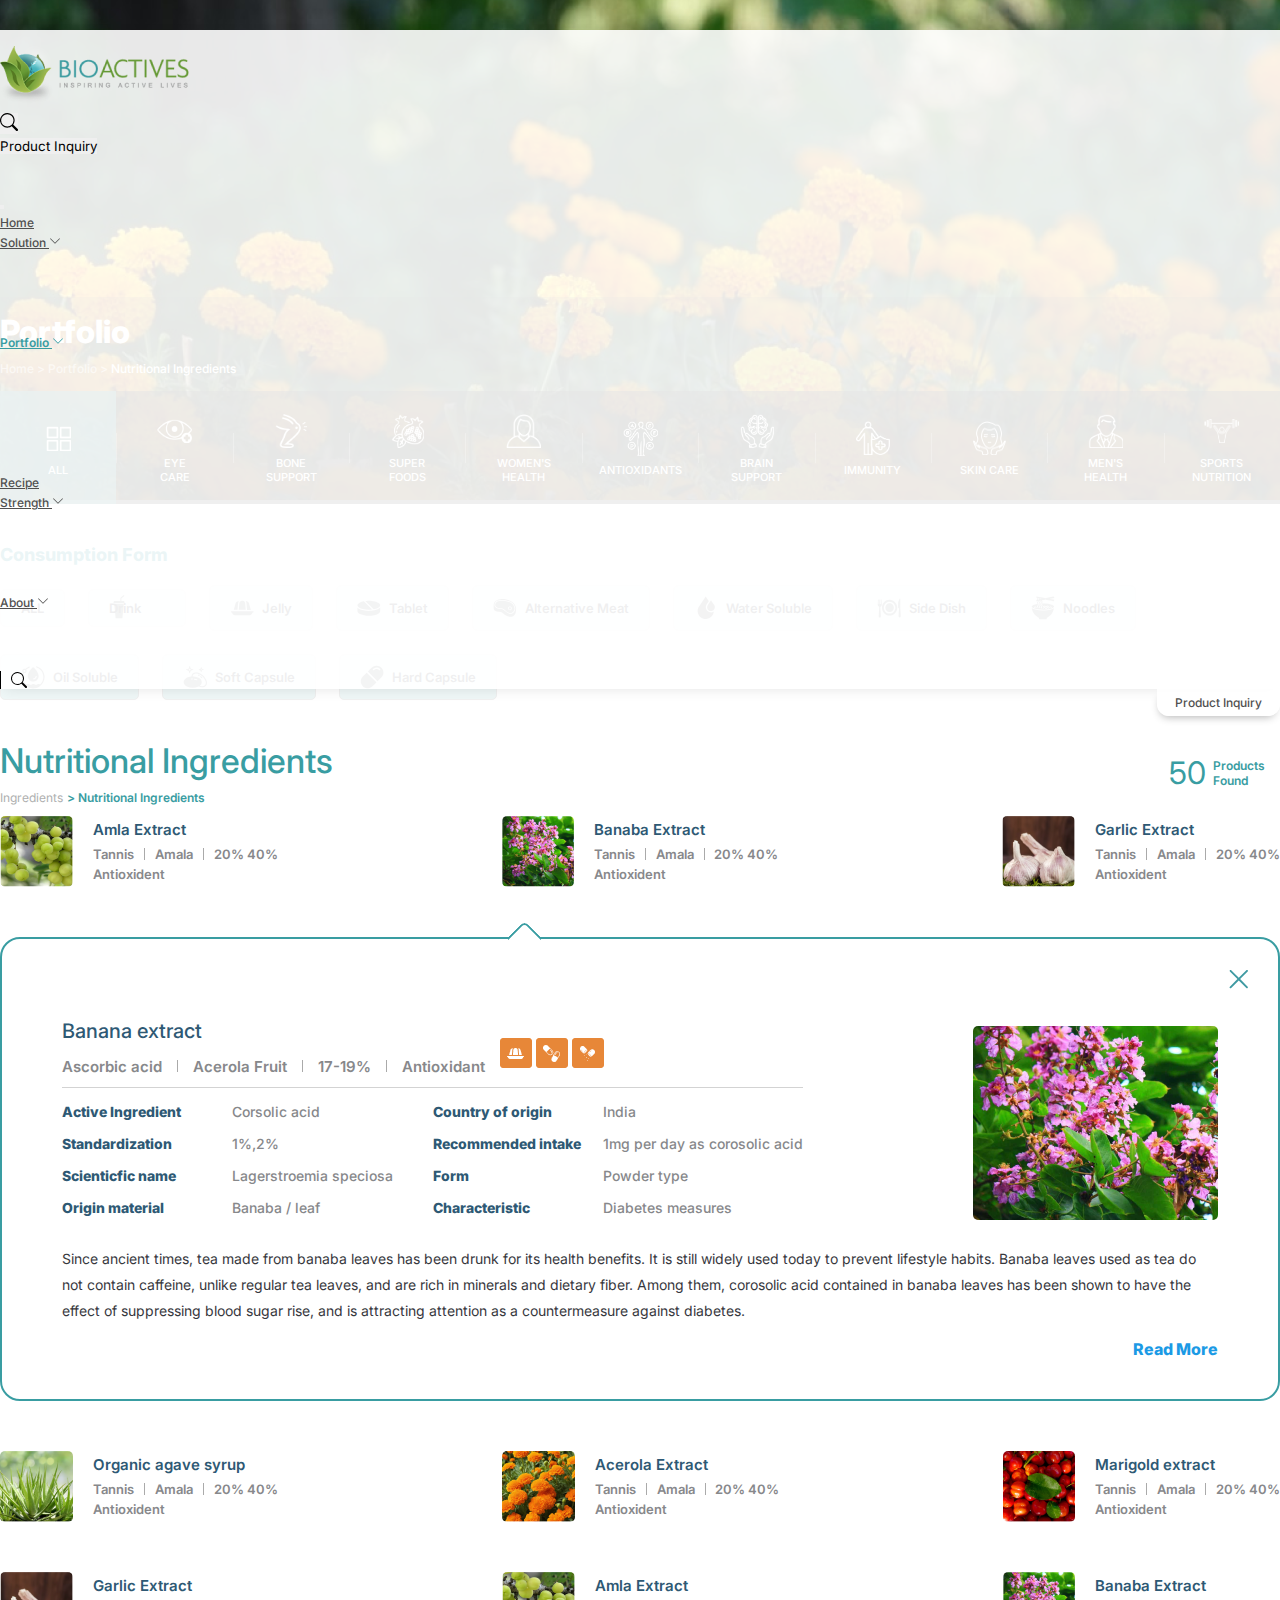
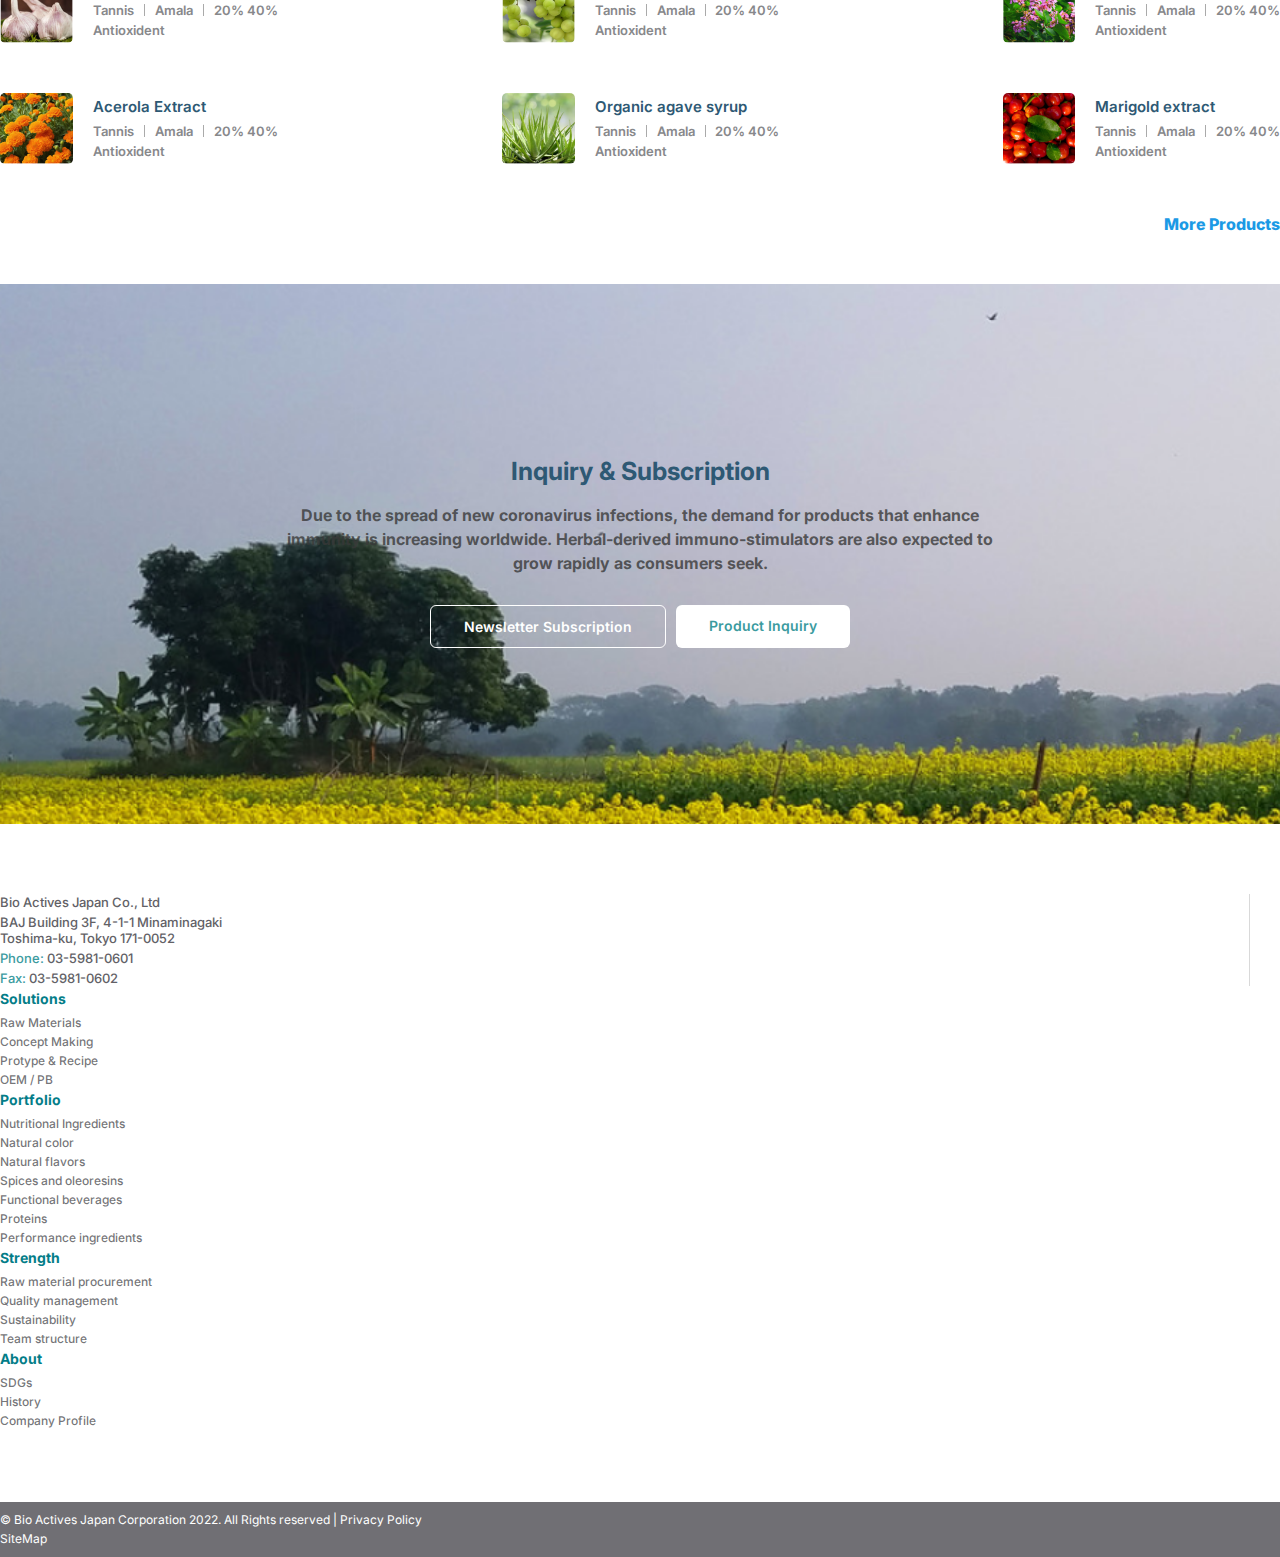
==== commit 5cc540e9: "solutions" ====
--- a/index.html
+++ b/index.html
@@ -80,7 +80,7 @@
                 class="navbar-nav justify-content-end align-items-lg-center flex-grow-1 pe-5"
               >
                 <li class="nav-item">
-                  <a class="nav-link active" aria-current="page" href="index.html"
+                  <a class="nav-link" aria-current="page" href="#"
                     >Home</a
                   >
                 </li>
@@ -110,7 +110,7 @@
                     </svg>
                   </a>
                   <ul class="dropdown-menu">
-                    <li><a class="dropdown-item" href="#">Introduction of Raw 
+                    <li><a class="dropdown-item" href="solution-raw-materials.html">Introduction of Raw 
                         Materials</a></li>
                     <li>
                       <a class="dropdown-item" href="#">Concept Making</a>
@@ -125,7 +125,7 @@
                 </li>
                 <li class="nav-item dropdown">
                   <a
-                    class="nav-link"
+                    class="nav-link active"
                     href="#"
                     role="button"
                     data-bs-toggle="dropdown"
@@ -148,7 +148,7 @@
                     </svg>
                   </a>
                   <ul class="dropdown-menu">
-                    <li><a class="dropdown-item" href="product-details.html"> Nutritional Ingredients</a></li>
+                    <li><a class="dropdown-item active" href="index.html"> Nutritional Ingredients</a></li>
                     <li>
                       <a class="dropdown-item" href="#"> ⁠Natural color</a>
                     </li>
@@ -273,7 +273,7 @@
         <div class="banner-text">
           <div class="container">
            <h3>Portfolio</h3>
-           <p><a href="index.html">Portfolio >Home > <span>Turmeric extract (Turmeric Max®)</span></a></p>
+           <p><a href="#">Home > </a> <a href="index.html">Portfolio > <span>Nutritional Ingredients</span></a></p>
           </div>
          </div>
        </div>
@@ -503,6 +503,109 @@
     </div>
    </div>
 
+   <!-- Mobile consumption form Dropdown -->
+
+   
+   <div class="consumption-form-mobile">
+    <div class="container">
+     <div class="consumption-form-dropdown">
+        <h2 id="cf-mobile-title" class="cf-mobile-title">Consumption Form <span><svg xmlns="http://www.w3.org/2000/svg" width="16" height="16" fill="currentColor" class="bi bi-chevron-down" viewBox="0 0 16 16">
+          <path fill-rule="evenodd" d="M1.646 4.646a.5.5 0 0 1 .708 0L8 10.293l5.646-5.647a.5.5 0 0 1 .708.708l-6 6a.5.5 0 0 1-.708 0l-6-6a.5.5 0 0 1 0-.708"/>
+        </svg></span></h2>
+        <div class="consumption-dropdown-container">
+          <div class="consumption-form-container">
+            <a href="#">
+                <div class="icon-text-container">
+                    <span>ALL</span>
+                  </div>
+              </a>
+
+          <a class="drink-icon" href="#">
+            <div class="icon-text-container justify-content-end">
+                <img class="drink-img icon  i-gray"  width="23" height="23" src="images/consumption_form/Drink.svg" />
+                <img  class="drink-img icon i-white" src="images/consumption_form/drink-white.svg" />
+                <span>Drink</span>
+              </div>
+          </a>
+          
+          <a href="#">
+            <div class="icon-text-container">
+                <img  class="icon  i-gray" src="images/consumption_form/jelly.svg" />
+                <img  class="icon i-white" src="images/consumption_form/jelly-white.svg" />
+                <span>Jelly</span>
+              </div>
+          </a>
+
+          <a href="#">
+            <div class="icon-text-container">
+                <img  class="icon  i-gray" src="images/consumption_form/Tablet.svg" />
+                <img  class="icon i-white" src="images/consumption_form/tablet-white.svg" />
+                <span>Tablet</span>
+              </div>
+          </a>
+
+          <a href="#">
+            <div class="icon-text-container">
+                <img  class="icon  i-gray" src="images/consumption_form/alternativemeat.svg" />
+                <img  class="icon i-white" src="images/consumption_form/meat-white.svg" />
+                <span>Alternative Meat</span>
+              </div>
+          </a>
+
+          <a href="#">
+            <div class="icon-text-container">
+                <img  class="icon i-gray" src="images/consumption_form/watersoluble.svg" />
+                <img  class="icon i-white" src="images/consumption_form/water-soluble-white.svg" />
+                <span>Water Soluble</span>
+              </div>
+          </a>
+
+          <a href="#">
+            <div class="icon-text-container">
+                <img  class="icon i-gray" src="images/consumption_form/sidedish.svg" />
+                <img  class="icon i-white" src="images/consumption_form/sidedish-white.svg" />
+                <span>Side Dish</span>
+              </div>
+          </a>
+
+          <a href="#">
+            <div class="icon-text-container">
+                <img  class="icon  i-gray" src="images/consumption_form/noodles.svg" />
+                <img  class="icon i-white" src="images/consumption_form/noodles-white.svg" />
+                <span>Noodles</span>
+              </div>
+          </a>
+
+          <a href="#">
+            <div class="icon-text-container">
+                <img  class="icon  i-gray" src="images/consumption_form/oilsoluble.svg" />
+                <img  class="icon i-white" src="images/consumption_form/oil-white.svg" />
+                <span>Oil Soluble</span>
+              </div>
+          </a>
+
+          <a href="#">
+            <div class="icon-text-container">
+                <img  class="icon  i-gray" src="images/consumption_form/softcapsule.svg" />
+                <img  class="icon i-white" src="images/consumption_form/soft-white.svg" />
+                <span>Soft Capsule</span>
+              </div>
+          </a>
+
+          <a href="#">
+            <div class="icon-text-container">
+                <img  class="icon  i-gray" src="images/consumption_form/hardcapsule.svg" />
+                <img  class="icon i-white" src="images/consumption_form/hard-white.svg" />
+                <span>Hard Capsule</span>
+              </div>
+          </a>
+          
+
+        </div>
+        </div>
+     </div>
+    </div>
+   </div>
    
 
    <!-- Product Filter Section-->
@@ -510,8 +613,8 @@
       <div class="product-result-set">
         <div class="product-bread-crum">
           <div class="product-title">
-            <h2>Functional Ingredients</h2>
-            <p><span class="crum1" >Ingredients</span>  <span class="crum2">> Functional Ingredients</span></p>
+            <h2>Nutritional Ingredients</h2>
+            <p><span class="crum1" >Ingredients</span>  <span class="crum2">> Nutritional Ingredients</span></p>
           </div>
         </div>
         <div class="product-resut">
@@ -951,6 +1054,25 @@
     </Footer>
 
     <script>
+  document.addEventListener('DOMContentLoaded', function() {
+    const title = document.getElementById('cf-mobile-title');
+    const dropdown = document.querySelector('.consumption-dropdown-container');
+    const svgIcon = title.querySelector('svg');
+
+    title.addEventListener('click', function() {
+        if (dropdown.classList.contains('expanded')) {
+            dropdown.classList.remove('expanded');
+        } else {
+            dropdown.classList.add('expanded');
+        }
+        svgIcon.classList.toggle('rotate');
+    });
+});
+
+
+    </script>
+
+    <script>
       window.addEventListener("scroll", function () {
          var header = document.getElementById("header");
          var nav = document.getElementById("nav");
--- a/style.css
+++ b/style.css
@@ -88,10 +88,20 @@
 .dropdown-menu{
     border: none;
     box-shadow: -2px -1px 7px -3px rgb(168 168 168 / 24%);
+    transition: 0.5s;
+}
+
+.dropdown-item{
+  transition: 0.5s;
 }
 
 .dropdown-item{
   margin: 8px 0px;
+}
+
+.dropdown-menu .active{
+  background-color: #399DA2;
+    color: white;
 }
 
 
@@ -477,21 +487,21 @@
   font-weight: 600;
 }
 
-.nav-link{
+header .nav-link{
   transition: all .3s ease;
 }
 
-.nav-link:hover{
+header .nav-link:hover{
  
     transform: scale(1.2);
   color: #399da2;
 }
 
-.nav-item .rotate-icon {
+header .nav-item .rotate-icon {
   transition: transform 0.3s ease; 
 }
 
-.nav-link.show .bi-chevron-down {
+header .nav-link.show .bi-chevron-down {
   transform: rotate(180deg);
 }
 
@@ -1321,6 +1331,75 @@
 
 
 
+/* solution Page */
+
+.solutions{
+  margin: 35px 0px;
+}
+
+
+.solution-tab-content{
+  margin: 80px 0px;
+}
+
+.solutions h3{
+  color: #399DA2;
+  font-size: 30px;
+  font-weight: 500;
+  line-height: 54px;
+  padding: 0px 37px;
+}
+
+.solutions p{
+  color: #383838;
+  font-size: 14px;
+  font-weight: 300;
+  line-height: 25px;
+  padding: 0px 37px;
+}
+
+.solutions .carousel-indicators {
+  position: unset;
+  right: 0;
+  bottom: 0;
+  left: 0;
+  z-index: 2;
+  display: flex;
+  justify-content: space-between;
+  padding: 0;
+  margin-right: 0;
+  margin-bottom: 0;
+  margin-left: 0;
+  list-style: none;
+}
+
+.solutions .carousel-indicators [data-bs-target] {
+  box-sizing: content-box;
+    flex: 0 1 auto;
+    width: 20%;
+    height: auto;
+    padding: 10px 12px;
+    margin-right: 0px;
+    margin-left: 0px;
+    text-indent: unset;
+    cursor: pointer;
+    background-color: #399DA2;
+    color: white;
+    font-size: 14px;
+    font-weight: 700;
+    border-radius: 6px;
+    background-clip: border-box;
+    border: 0;
+    border-top: none;
+    border-bottom: none;
+    opacity: 1;
+    transition: opacity .6s ease;
+}
+
+
+
+
+
 
 
 
@@ -1367,11 +1446,11 @@
 }
 
 
-nav.navbar.navbar-expand-lg {
+header nav.navbar.navbar-expand-lg {
   padding: 0px 0px;
 }
 
-.nav-link:hover {
+header .nav-link:hover {
   transform: scale(1);
   color: #399da2;
 }
@@ -1380,7 +1459,7 @@
   padding: 0;
 }
 
-li.nav-item {
+header li.nav-item {
   padding-left: 25px;
 }
 
@@ -1576,7 +1655,7 @@
   .banner-text a {
     font-size: 11px;
     font-weight: 500;
-    color: #ffffff;
+    color: rgb(255 255 255 / 60%);
     margin: 0;
   }
 
@@ -1900,7 +1979,7 @@
 }
 
 
-@media only screen and (max-width: 600px)
+@media only screen and (max-width: 650px)
 {
 
   .nav-bar{
@@ -1918,7 +1997,7 @@
 }
 
 .logo {
-  width: 100%;
+  width: 75%;
 }
 
 #portfnav > li > a{
@@ -1998,7 +2077,7 @@
     align-items: flex-end;
     flex-wrap: wrap;
     row-gap: 8px;
-    margin: 20px 0px 25px 0px;
+    margin: -10px 0px 25px 0px;
   }
 
   .product-title h2 {
@@ -2039,9 +2118,9 @@
 
 .recipe-list-item .card:hover{
   transform: scaleY(1);
-  padding: 7px;
+  /* padding: 7px; */
   height: 170px;
-  border: 2px solid #4EA3A7;
+  /* border: 2px solid #4EA3A7; */
   width: 100%; /* Adjust the value as needed */
   margin-left: unset; /* Half of the added width */
   margin-right: unset; /* Half of the added width */
@@ -2053,6 +2132,10 @@
   border-top-right-radius: 5px;
   object-fit: cover;
 
+}
+
+.recipe-list-item .card:hover .card-body {
+  transform: translateY(0);
 }
 
 .recipe-list-item .card-body p{
@@ -2129,6 +2212,167 @@
   margin-top: 20px;
 }
 
+.cf-mobile-title{
+  margin-top: 25px;
+    font-size: 14px;
+    border: 2px solid #399da2;
+    padding: 16px;
+    border-radius: 6px;
+    display: flex;
+    justify-content: space-between;
+    align-items: center;
+}
+.consumption-dropdown-container {
+  padding: 6px;
+  border-radius: 6px;
+  margin-top: 10px;
+  overflow: hidden;
+  max-height: 0;
+  transition: max-height 0.5s ease , border-color 0.5s ease,margin-bottom 0.5s ease; /* Smooth transition for max-height */
+  border: 2px solid transparent; /* Initial border style */
+  
+}
+
+.consumption-dropdown-container.expanded {
+  max-height: 500px; /* Set a sufficiently large max-height */
+  border-color: #399da2;
+  margin-bottom: 25px;
+}
+
+.consumption-form-container {
+  visibility: hidden; /* Hide contents by default */
+}
+
+.consumption-dropdown-container.expanded .consumption-form-container {
+  visibility: visible; /* Ensure contents are visible when expanded */
+}
+
+.cf-mobile-title svg {
+  transition: transform 0.3s ease; /* Smooth transition for rotation */
+}
+
+.cf-mobile-title svg.rotate {
+  transform: rotate(180deg); /* Rotate the arrow 180 degrees */
+}
+
+
+/* solutions page  */
+
+
+.solutions{
+  margin: 25px 0px;
+}
+
+.solutions .nav-pills{
+gap: 4px;
+}
+
+.solutions .nav-fill .nav-item, .nav-fill>.nav-link{
+  width: 40%;
+}
+
+.solutions .nav-pills .nav-link{
+  background-color: #399DA2;
+  color: white;
+  font-size: 12px;
+  font-weight: 600;
+  border: 2px solid transparent;
+  transition: all 0.5s;
+  padding: 10px 5px;
+}
+
+.solutions .nav-pills .nav-link:hover{
+  color: #399DA2;
+  background-color: transparent;
+  border-color: #399DA2;
+}
+
+/* .solutions .nav-pills .nav-link.active, .nav-pills .show>.nav-link{
+  color: #399DA2;
+  background-color: transparent;
+  border-color: #399DA2;
+} */
+
+.solution-tab-content{
+  margin: 30px 0px;
+}
+
+.solutions-content-row{
+  gap: 19px;
+}
+
+.solutions h3{
+  color: #399DA2;
+  font-size: 20px;
+  font-weight: 500;
+  line-height: 24px;
+  padding: 0px 0px;
+}
+
+.solutions p{
+  color: #383838;
+  font-size: 12px;
+  font-weight: 300;
+  line-height: 23px;
+  padding: 0px 0px;
+}
+
+
+.solutions .carousel-indicators {
+  position: unset;
+  right: 0;
+  bottom: 0;
+  left: 0;
+  z-index: 2;
+  display: flex;
+  justify-content: space-between;
+  padding: 0;
+  margin-right: 0;
+  margin-bottom: 0;
+  margin-left: 0;
+  list-style: none;
+  flex-wrap: wrap;
+  row-gap: 4px;
+}
+
+.solutions .carousel-indicators [data-bs-target] {
+  box-sizing: content-box;
+    flex: 0 1 auto;
+    width: 47%;
+    height: auto;
+    padding: 10px 4px;
+    margin-right: 0px;
+    margin-left: 0px;
+    text-indent: unset;
+    cursor: pointer;
+    background-color: #399DA2;
+    color: white;
+    font-size: 12px;
+  font-weight: 600;
+    border-radius: 6px;
+    background-clip: border-box;
+    border: 0;
+    border-top: none;
+    border-bottom: none;
+    opacity: 1;
+    transition: opacity .6s ease;
+}
+
+
+
+
+
+
+
+
+
+
+
+
+
+
+
+
  
 }
 
@@ -2160,6 +2404,10 @@
   font-weight: bold;
 }
 
+.solutions .nav-pills .nav-link{
+  font-size: 10px;
+}
+
 }
 
 
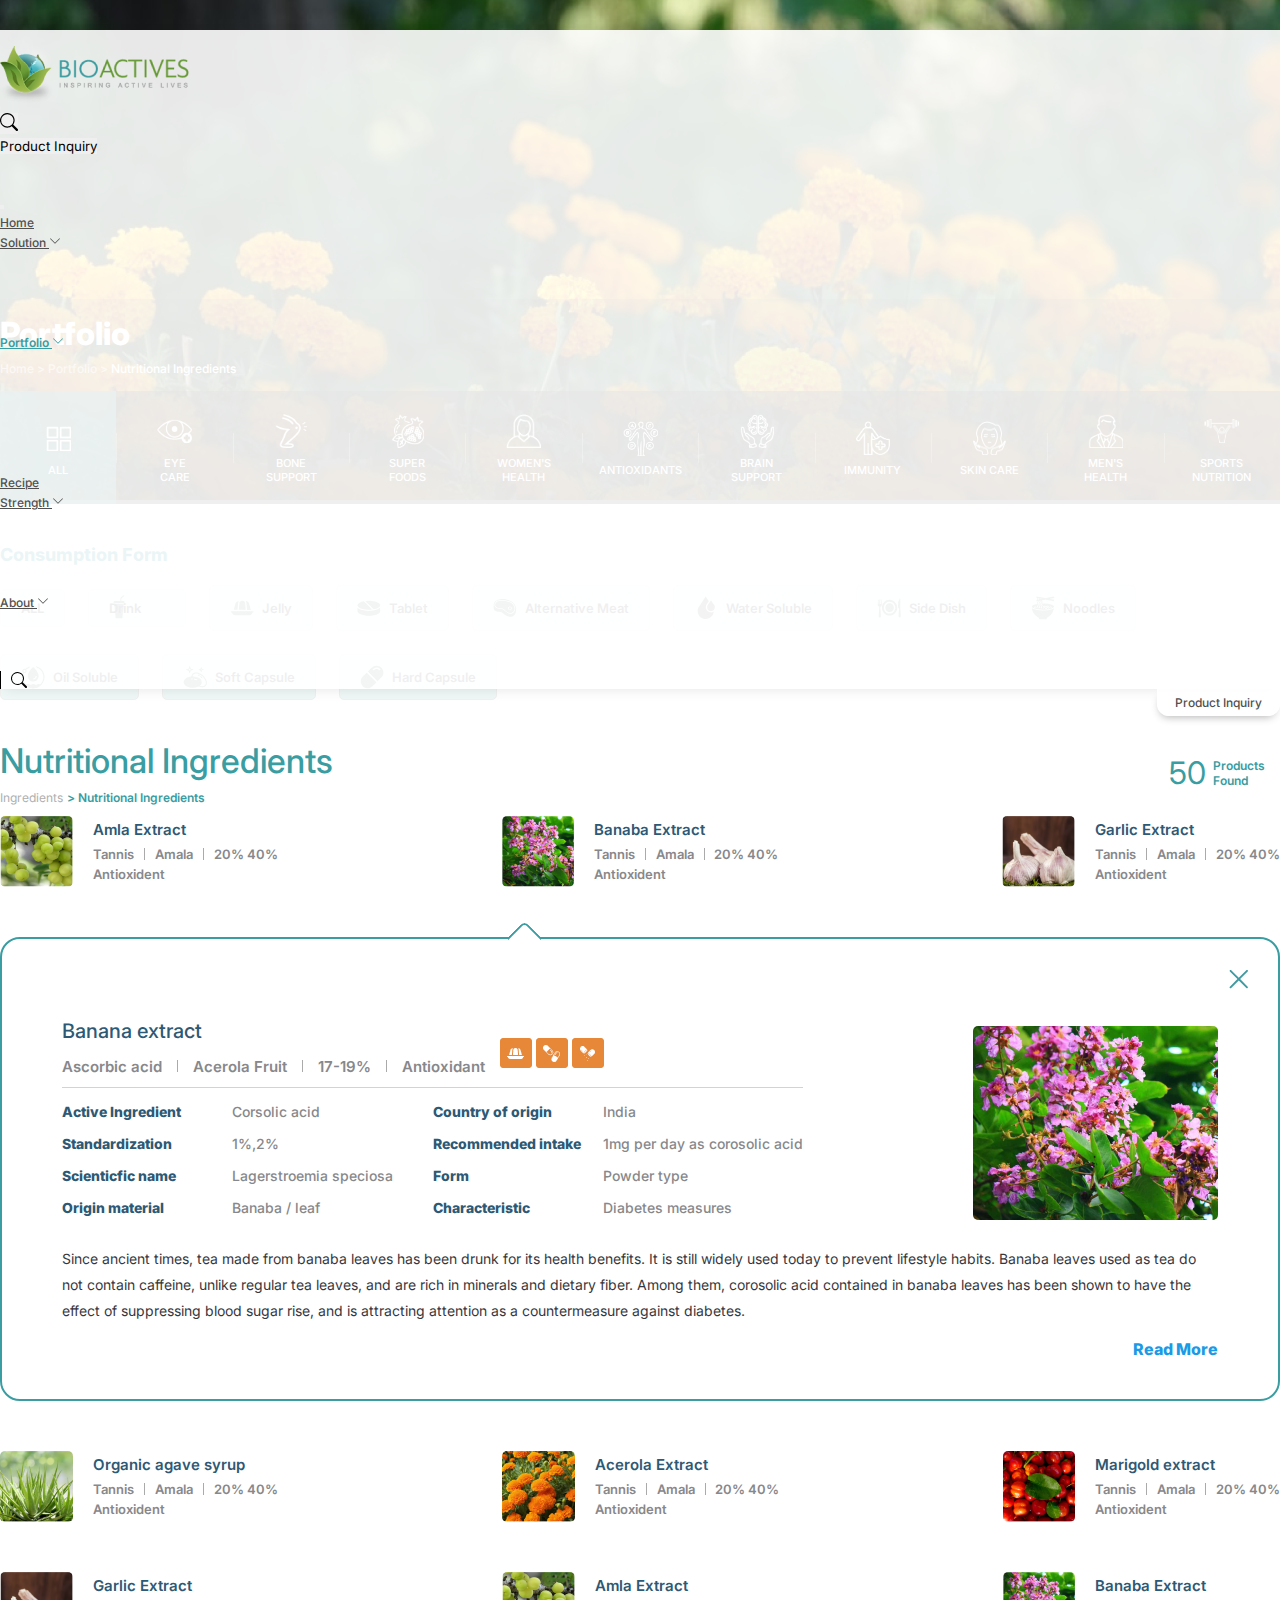
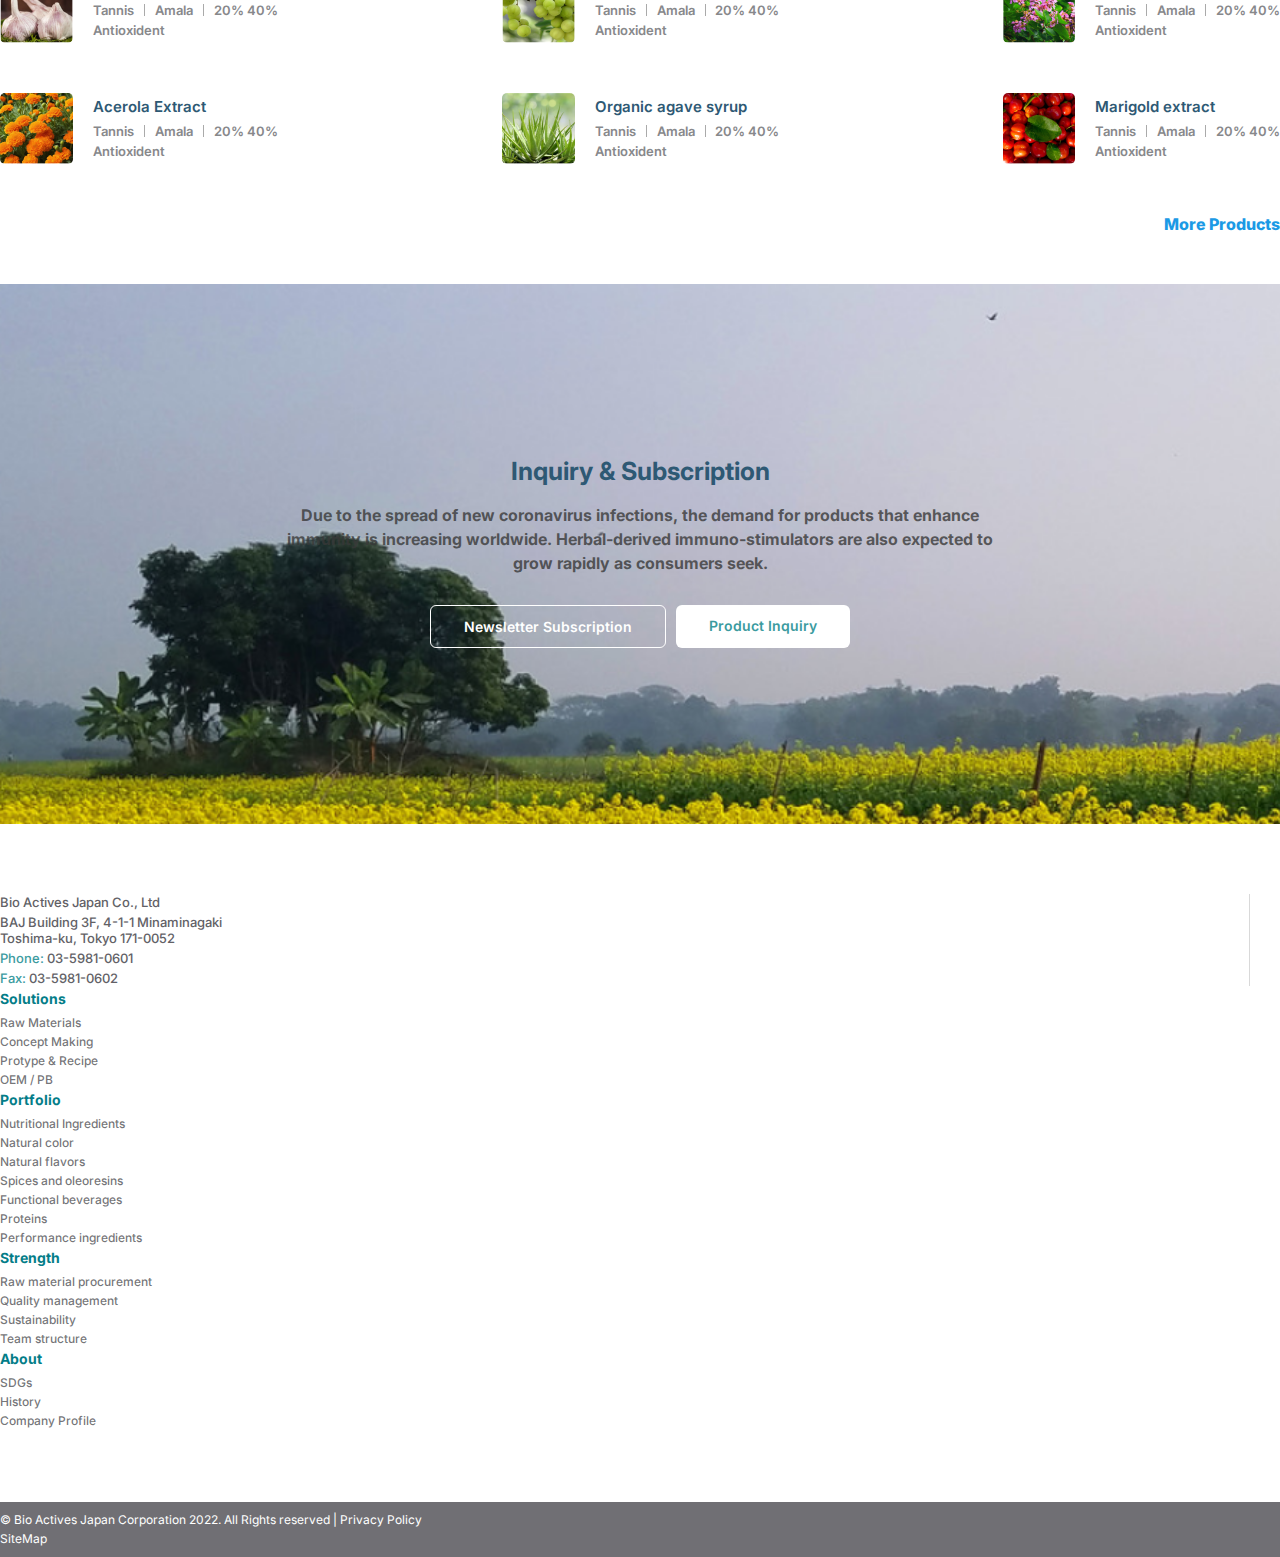
==== commit 338b2c88: "solutions2" ====
--- a/index.html
+++ b/index.html
@@ -113,7 +113,7 @@
                     <li><a class="dropdown-item" href="solution-raw-materials.html">Introduction of Raw 
                         Materials</a></li>
                     <li>
-                      <a class="dropdown-item" href="#">Concept Making</a>
+                      <a class="dropdown-item" href="solutions-concepts.html">Concept Making</a>
                     </li>
                     <li>
                       <a class="dropdown-item" href="#">Protype & Recipe</a>
--- a/style.css
+++ b/style.css
@@ -1082,8 +1082,8 @@
 }
 
 .banner-text p {
-  font-size: 14px;
-  font-weight: 600;
+  font-size: 12px;
+  font-weight: 500;
   color: #ffffff;
   margin: 0;
 }
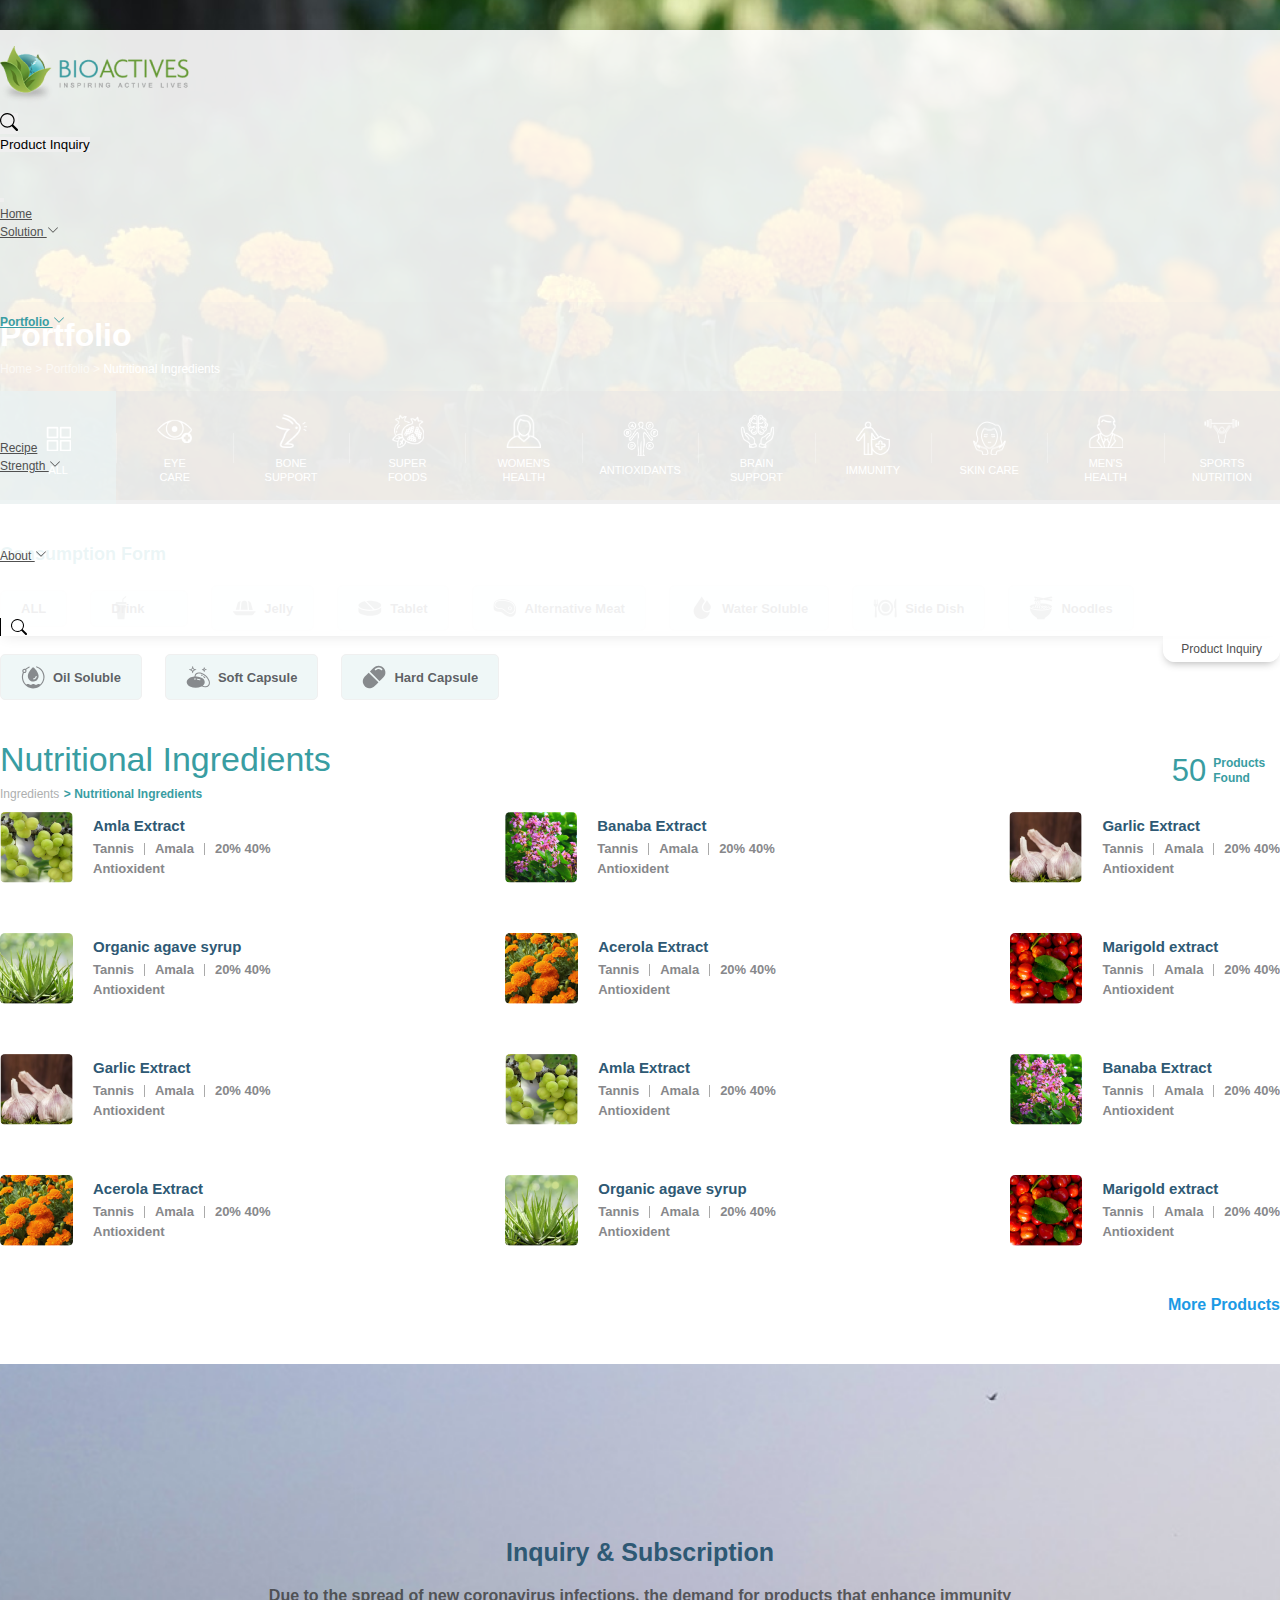
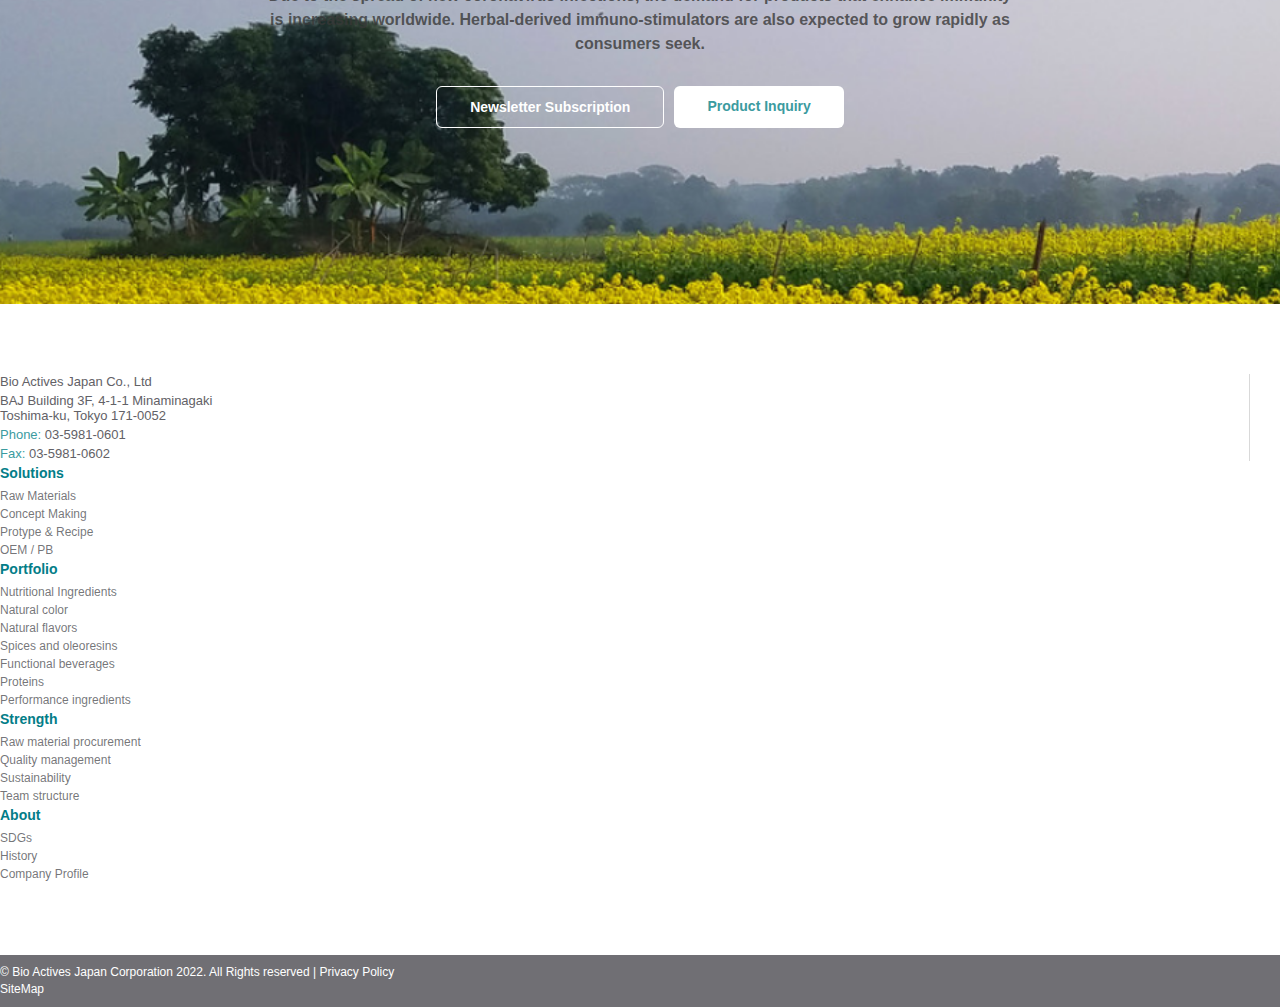
==== commit d703cd1c: "about" ====
--- a/index.html
+++ b/index.html
@@ -16,6 +16,8 @@
   
     <link rel="stylesheet" href="style.css" />
     <script src="custom.js"></script>
+
+    
 
   </head>
   <body>
@@ -232,13 +234,14 @@
                     </svg>
                   </a>
                   <ul class="dropdown-menu">
+                    <li>
+                      <a class="dropdown-item" href="About-company-profile.html">Company Profile</a>
+                    </li>
                     <li><a class="dropdown-item" href="#">SDGs</a></li>
                     <li>
                       <a class="dropdown-item" href="#">History</a>
                     </li>
-                    <li>
-                      <a class="dropdown-item" href="#">Company Profile</a>
-                    </li>
+                   
                   </ul>
                 </li>
               </ul>
@@ -680,107 +683,109 @@
                     </div>
                 </div>
             </div>
-            <div class="product-details-card">
-                <div class="product-card">
-                    <div class="active-indicator">
-
-                    </div>
-                    <img src="images/close.svg" class="product-close" alt="">
-                    <div class="product-content-hover">
-                        <div class="product-content-hover-left">
-                            <div class="mobile-screen">
-                              <div class="d-flex product-mob-container align-items-center">
-                                <div class="product-img-mob-left">
-                                    <img src="images/banaba-small.png" width="113" height="113" alt="">
+           
+            
+          <div class="product-details-card">
+            <div class="product-card">
+                <div class="active-indicator">
+
+                </div>
+                <img src="images/close.svg" class="product-close" alt="">
+                <div class="product-content-hover">
+                    <div class="product-content-hover-left">
+                        <div class="mobile-screen">
+                          <div class="d-flex product-mob-container align-items-center">
+                            <div class="product-img-mob-left">
+                                <img src="images/banaba-small.png" width="113" height="113" alt="">
+                              </div>
+                              <div class="product-content-mob-right">
+                                  <div class="product-card-icons">
+                                      <img src="images/jelly.png"  width="25">
+                                      <img src="images/tablet.png" width="25">
+                                      <img src="images/tabletss.png" width="25">
                                   </div>
-                                  <div class="product-content-mob-right">
-                                      <div class="product-card-icons">
-                                          <img src="images/jelly.png"  width="25">
-                                          <img src="images/tablet.png" width="25">
-                                          <img src="images/tabletss.png" width="25">
-                                      </div>
-                                      <h4>Banana extract</h4>
-                                      <div class="product-tags-mob">
-                                          <p class="product-tag-item">Ascorbic</p>
-                                          <div class="p_v_line"></div>
-                                          <p class="product-tag-item">Acerola</p>
-                                          <div class="p_v_line"></div>
-                                          <p class="product-tag-item">17-19%</p>
-                                          <!-- <div class="p_v_line"></div> -->
-                                          <p class="product-tag-item">Antioxidant</p>
-                                      </div>
+                                  <h4>Banana extract</h4>
+                                  <div class="product-tags-mob">
+                                      <p class="product-tag-item">Ascorbic</p>
+                                      <div class="p_v_line"></div>
+                                      <p class="product-tag-item">Acerola</p>
+                                      <div class="p_v_line"></div>
+                                      <p class="product-tag-item">17-19%</p>
+                                      <!-- <div class="p_v_line"></div> -->
+                                      <p class="product-tag-item">Antioxidant</p>
                                   </div>
                               </div>
-                            </div>
-                          <h4 class="web-title">Banana extract</h4>
-                          <div class="product-tags">
-                            <p class="product-tag-item">Ascorbic acid</p>
-                            <div class="p_v_line"></div>
-                            <p class="product-tag-item">Acerola Fruit</p>
-                            <div class="p_v_line"></div>
-                            <p class="product-tag-item">17-19%</p>
-                            <div class="p_v_line"></div>
-                            <p class="product-tag-item">Antioxidant</p>
-                            <div class="product-card-icons">
-                                <img src="images/jelly.png" alt="">
-                                <img src="images/tablet.png" alt="">
-                                <img src="images/tabletss.png" alt="">
-                            </div>
-                          </div>
-                          <div class="product-name-list">
-                            <div class="list-set">
-                              <div class="product-column">
-                                <div class="item">
-                                  <h5>Active Ingredient</h5>
-                                  <p>Corsolic acid</p>
-                                </div>
-                                <div class="item">
-                                  <h5>Standardization</h5>
-                                  <p>1%,2%</p>
-                                </div>
-                                <div class="item">
-                                  <h5>Scienticfic name</h5>
-                                  <p>Lagerstroemia speciosa</p>
-                                </div>
-                                <div class="item">
-                                  <h5>Origin material</h5>
-                                  <p>Banaba / leaf</p>
-                                </div>
-                              </div>
-                            </div>
-                            <div class="list-set">
-                              <div class="product-column">
-                                <div class="item">
-                                  <h5>Country of origin</h5>
-                                  <p>India</p>
-                                 </div>
-                                <div class="item">
-                                  <h5>Recommended intake</h5>
-                                  <p>1mg per day as corosolic acid</p>
-                                 </div>
-                                <div class="item">
-                                  <h5>Form</h5>
-                                  <p>Powder type</p>
-                                 </div>
-                                <div class="item">
-                                  <h5>Characteristic</h5>
-                                  <p>Diabetes measures</p>
-                                  </div>
-                              </div>
-                            </div>
-                           
                           </div>
                         </div>
-                        <div class="product-content-hover-right">
-                          <img src="images/banaba-big.png" alt="" />
+                      <h4 class="web-title">Banana extract</h4>
+                      <div class="product-tags">
+                        <p class="product-tag-item">Ascorbic acid</p>
+                        <div class="p_v_line"></div>
+                        <p class="product-tag-item">Acerola Fruit</p>
+                        <div class="p_v_line"></div>
+                        <p class="product-tag-item">17-19%</p>
+                        <div class="p_v_line"></div>
+                        <p class="product-tag-item">Antioxidant</p>
+                        <div class="product-card-icons">
+                            <img src="images/jelly.png" alt="">
+                            <img src="images/tablet.png" alt="">
+                            <img src="images/tabletss.png" alt="">
                         </div>
                       </div>
-                   <div><p class="product-grid-description">Since ancient times, tea made from banaba leaves has been drunk for its health benefits. It is still widely used today to prevent lifestyle habits. Banaba leaves used as tea do not contain caffeine, unlike regular tea leaves, and are rich in minerals and dietary fiber. Among them, corosolic acid contained in banaba leaves has been shown to have the effect of suppressing blood sugar rise, and is attracting attention as a countermeasure against diabetes.</p></div>
-                    <div class="readmore-link">
-                        <a href="product-details.html" target="_blank">Read More</a>
+                      <div class="product-name-list">
+                        <div class="list-set">
+                          <div class="product-column">
+                            <div class="item">
+                              <h5>Active Ingredient</h5>
+                              <p>Corsolic acid</p>
+                            </div>
+                            <div class="item">
+                              <h5>Standardization</h5>
+                              <p>1%,2%</p>
+                            </div>
+                            <div class="item">
+                              <h5>Scienticfic name</h5>
+                              <p>Lagerstroemia speciosa</p>
+                            </div>
+                            <div class="item">
+                              <h5>Origin material</h5>
+                              <p>Banaba / leaf</p>
+                            </div>
+                          </div>
+                        </div>
+                        <div class="list-set">
+                          <div class="product-column">
+                            <div class="item">
+                              <h5>Country of origin</h5>
+                              <p>India</p>
+                             </div>
+                            <div class="item">
+                              <h5>Recommended intake</h5>
+                              <p>1mg per day as corosolic acid</p>
+                             </div>
+                            <div class="item">
+                              <h5>Form</h5>
+                              <p>Powder type</p>
+                             </div>
+                            <div class="item">
+                              <h5>Characteristic</h5>
+                              <p>Diabetes measures</p>
+                              </div>
+                          </div>
+                        </div>
+                       
                       </div>
-                </div>
+                    </div>
+                    <div class="product-content-hover-right">
+                      <img src="images/banaba-big.png" alt="" />
+                    </div>
+                  </div>
+               <div><p class="product-grid-description">Since ancient times, tea made from banaba leaves has been drunk for its health benefits. It is still widely used today to prevent lifestyle habits. Banaba leaves used as tea do not contain caffeine, unlike regular tea leaves, and are rich in minerals and dietary fiber. Among them, corosolic acid contained in banaba leaves has been shown to have the effect of suppressing blood sugar rise, and is attracting attention as a countermeasure against diabetes.</p></div>
+                <div class="readmore-link">
+                    <a href="product-details.html" target="_blank">Read More</a>
+                  </div>
             </div>
+        </div>
             <div class="row">
                 <div class="product-list-items">
                     <div class="product-list-item">
@@ -1052,6 +1057,8 @@
            </div>
           </section>
     </Footer>
+
+  
 
     <script>
   document.addEventListener('DOMContentLoaded', function() {
--- a/style.css
+++ b/style.css
@@ -22,7 +22,16 @@
 
 vline - #D2D2D2 */
 
-@import url("https://fonts.googleapis.com/css2?family=Inter:wght@100..900&display=swap");
+
+:root{
+  --blue:#2E5974;
+  --gray: rgb(56 56 56 / 60%)
+}
+
+/* @import url("https://fonts.googleapis.com/css2?family=Inter:wght@100..900&display=swap"); */
+
+@import url('https://fonts.googleapis.com/css2?family=Inter:slnt,wght@-10..0,100..900&display=swap');
+
 
 * {
   margin: 0;
@@ -918,6 +927,7 @@
 /* -------------------------------- */
 
 
+
 .product-card {
     border: 2px solid #399DA2;
     border-radius: 20px;
@@ -1106,6 +1116,14 @@
 }
 
 
+
+.product-details-card {
+  display: none;
+}
+
+.product-list-item:hover + .product-details-card , .product-list-item:focus + .product-details-card {
+  display: block;
+}
 /* ----------------------------------- */
 /* Recipe List page CSS */
 /* ----------------------------------- */
@@ -1165,6 +1183,7 @@
 
 
 .recipe-list-item .card {
+  box-sizing: border-box;
   justify-content: center;
   align-items: center;
   position: relative;
@@ -1183,6 +1202,7 @@
 .recipe-list-item .card-body-wrapper {
   height: 100%;
   width: 100%;
+  padding: 0;
   transition: 
     width 0.5s ease,
     height 0.5s ease;
@@ -1205,17 +1225,20 @@
   width: 100%;
   border-top-left-radius: 5px;
   border-top-right-radius: 5px;
-  transition: all 0.5s ease;
+  transition: all 0.7s ease;
 }
 
 .recipe-list-item .card:hover {
   border-color: #fff;
   outline: 2px solid #399DA2;
-  transform: scale(1.1);
-}
-
-.recipe-list-item .card:hover .card-body-wrapper {
-  padding: 10px; 
+  transform: scale(1.13);
+}
+
+
+
+
+.recipe-list-item .card:hover img{
+  transform: scale(0.87, 0.81);
 }
 
 
@@ -1398,6 +1421,229 @@
 
 
 
+/* About Page CSS Company Profile */
+
+.about-details-banner img {
+  height: 436px;
+}
+
+.about-banner-text {
+  bottom: 57px;
+}
+
+.company-info .vline{
+height: 38px;
+width: 0.5px;
+background-color:rgb(46 89 116 / 20%);
+}
+
+.company-info  h4{
+margin: 0;
+color: var(--blue);
+font-size: 20px;
+font-weight: bold;
+line-height: 30px;
+}
+
+.company-info p{
+color: var(--gray);
+font-size: 18px;
+font-weight: 500;
+margin: 0;
+}
+
+.info-items{
+  display: flex;
+    justify-content: space-between;
+    align-items: center;
+    padding: 80px 0px;
+}
+
+.info-items img{
+  width: 59px;
+  height: 59px;
+}
+
+.info-item{
+  display: flex;
+    gap: 15px;
+}
+
+.company-department {
+  background-color: var(--blue);
+}
+
+.company-department img{
+  width: 38px;
+  height: 38px;
+}
+
+.company-department h4{
+  font-size: 20px;
+  color: #fff;
+  font-weight: 700;
+  margin: 24px 0px;
+}
+
+.company-department .info-items{
+  gap: 50px;
+}
+
+
+.company-department p{
+  font-size: 14px;
+  color: #fff;
+  font-weight: 500;
+}
+
+.company-item {
+  text-align: center;
+}
+
+.groupCompanies{
+  text-align: center;
+  padding: 40px 0px;
+}
+
+.groupCompanies h1{
+  font-size: 30px;
+  font-weight: 500;line-height: 37px;
+  color: var(--blue);
+  margin-bottom: 32px;
+}
+
+.ceoMessage{
+  background-color: #F3F3F3;
+  padding: 121px 0px;
+}
+
+.ceo-profile{
+  display: flex;
+  gap: 25px;
+  margin-bottom: 30px;
+  align-items: center;
+}
+.ceo-profile h1{
+  color: var(--blue);
+  font-size: 30px;
+  font-weight: 100;
+  line-height: 44px;
+  font-family: system-ui, -apple-system, BlinkMacSystemFont, 'Segoe UI', Roboto, Oxygen, Ubuntu, Cantarell, 'Open Sans', 'Helvetica Neue', sans-serif;
+}
+
+
+.ceo-profile h4{
+  color: var(--blue);
+  font-weight: 600;
+  font-size: 22px;
+  margin: 0;
+}
+
+.ceoMessage-right{
+  padding-left:65px;
+}
+
+
+.ceoMessage-left{
+  padding-right:63px;
+}
+
+
+.ceoMessage h2{
+color: #383838;
+font-size: 20px;
+font-weight: 500;
+}
+
+.ceoMessage h3{
+  color:#383838;
+  font-weight: 500;
+  font-size: 18px;
+  line-height: 44px;
+}
+
+.ceoMessage p{
+  font-size: 14px;
+  color: #383838;
+  line-height: 26px;
+}
+
+.bankingPartners img{
+  filter: opacity(0.4) grayscale(100%);
+  transition: all 0.5s;
+}
+
+.bankingPartners img:hover{
+  filter: opacity(1) grayscale(0%);
+}
+
+.banking-border{
+  border-top: 0.8px solid rgb(47 47 47 /30%);
+  border-bottom: 0.8px solid rgb(47 47 47 /30%);
+  padding:40px 0px ;
+  margin: 80px 0px;
+}
+
+.map{
+ position: relative;
+}
+
+.map-address-bg{
+  /* position: absolute;
+  width: 100%;
+  top: 0px; */
+  padding: 33px 0px;
+  background-color: #F5F5F5;
+  box-shadow: -5px 8px 9px -5px rgba(56 56 56 / 70%);
+}
+
+.map-address{
+  display: flex;
+  align-items: center;
+  gap: 8px;
+ 
+}
+
+.map-address p{
+  color: rgb(55 56 61 / 70%);
+font-size: 16px;
+font-weight: 500;
+padding-right: 5px;
+margin: 0;
+
+}
+.map-address .heading{
+color: #047F87;
+font-size: 18px;
+font-weight: 700;
+}
+
+.map-address span {
+  color: var(--blue);
+  
+}
+
+.map-address a{
+  color: #707175;
+  font-size: 16px;
+  font-weight: 700;
+  text-decoration: none;
+}
+
+.smalllinev
+{
+  height: 11px;
+  width: 0.5px;
+  background-color: #707070;
+  display: inline-block;
+  margin: 0px 12px;
+}
+
+
+
+
+
+
 
 
 
